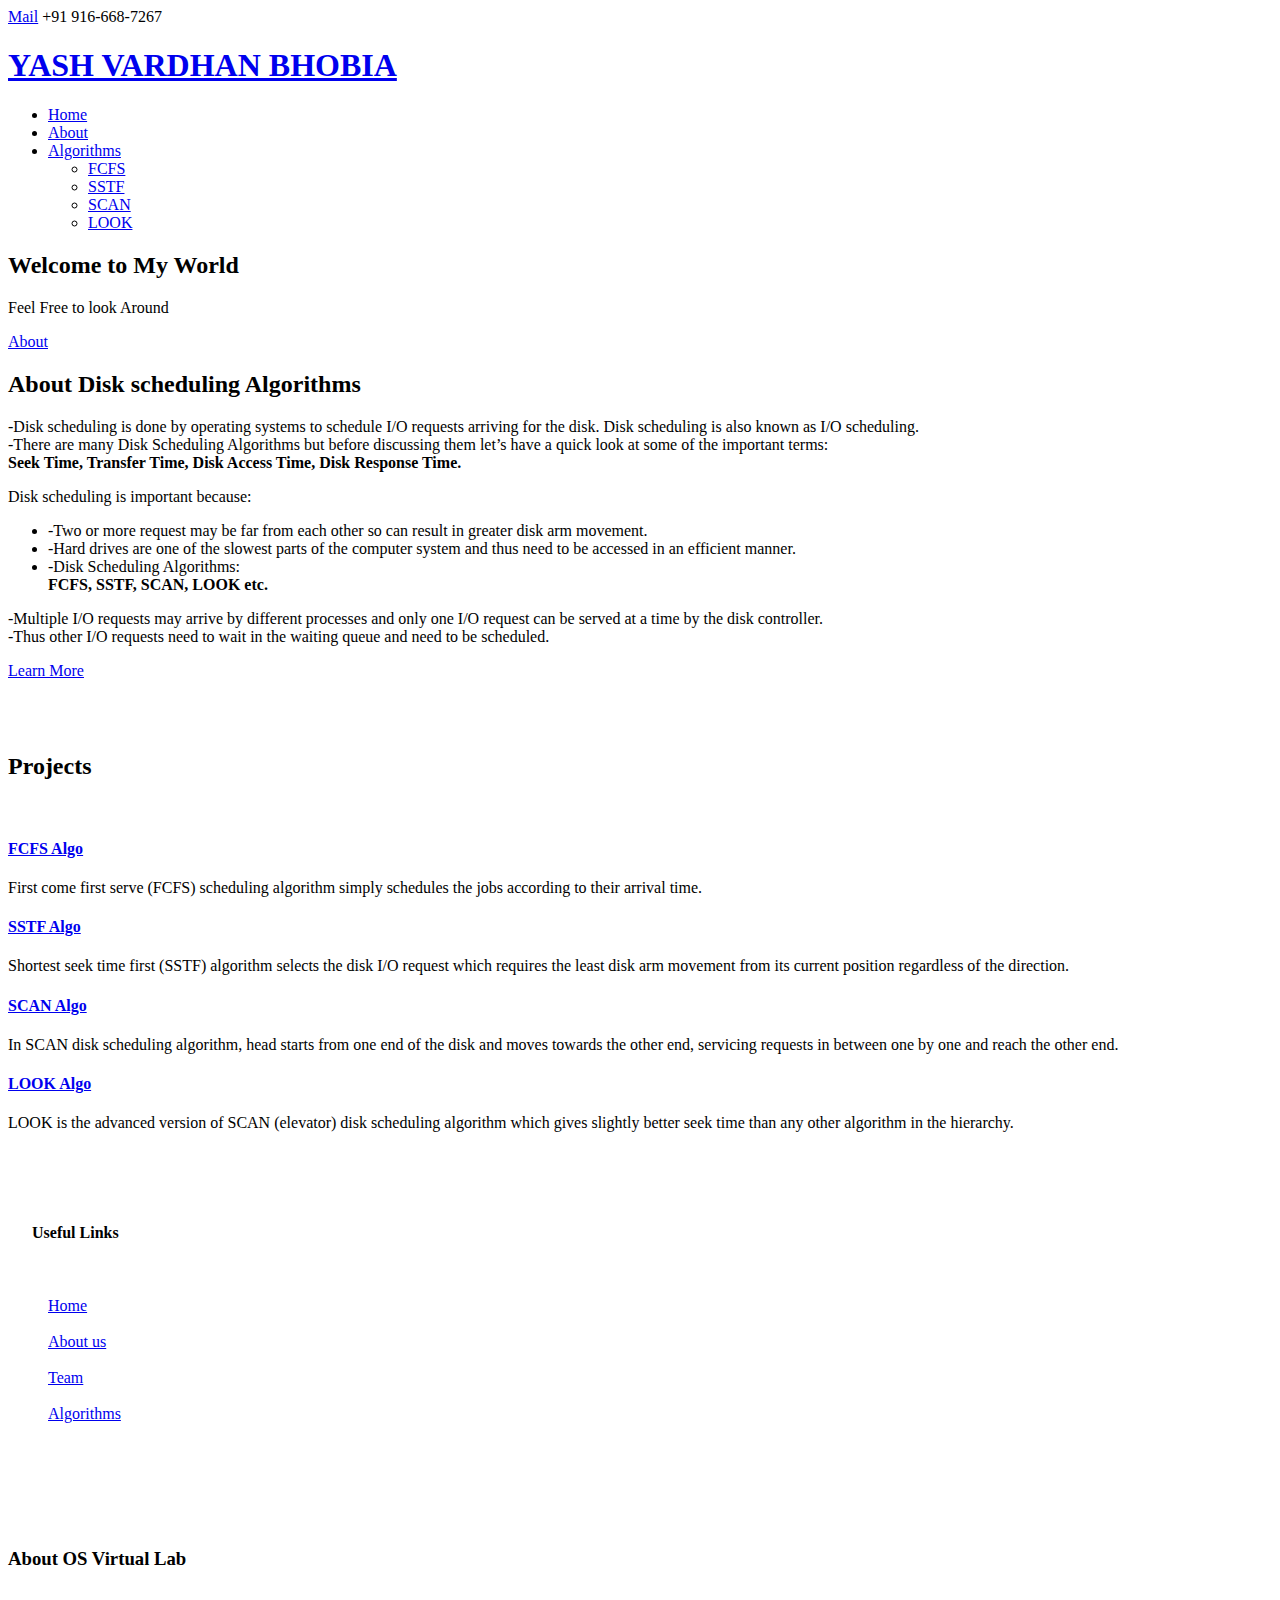
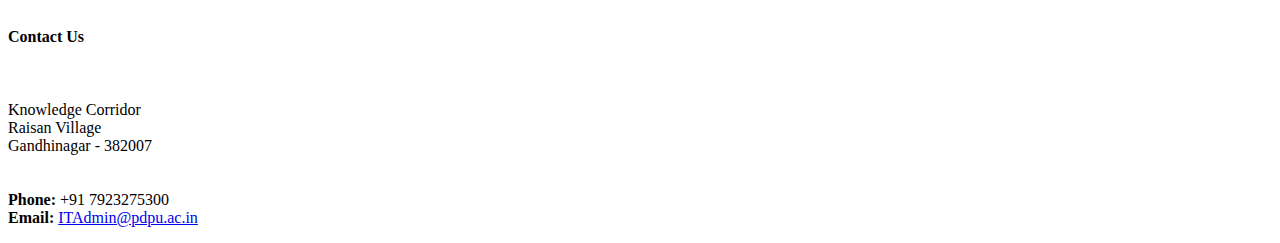
==== index.html @ 798ccea7 "iamge works" ====
<!DOCTYPE html>

<head>
  <meta charset="utf-8">
  <meta content="width=device-width, initial-scale=1.0" name="viewport">

  <title>OS Virtual Laboratory</title>
  <meta content="" name="description">
  <meta content="" name="keywords">
  <!-- Google Fonts -->
  <link href="https://fonts.googleapis.com/css?family=Open+Sans:300,300i,400,400i,600,600i,700,700i|Raleway:300,300i,400,400i,500,500i,600,600i,700,700i|Poppins:300,300i,400,400i,500,500i,600,600i,700,700i" rel="stylesheet">
  <!-- Vendor CSS Files -->
  <link href="assets/vendor/animate.css/animate.min.css" rel="stylesheet">
  <link href="assets/vendor/bootstrap/css/bootstrap.min.css" rel="stylesheet">
  <link href="assets/vendor/bootstrap-icons/bootstrap-icons.css" rel="stylesheet">
  <link href="assets/vendor/boxicons/css/boxicons.min.css" rel="stylesheet">
  <link href="assets/vendor/glightbox/css/glightbox.min.css" rel="stylesheet">
  <link href="assets/vendor/swiper/swiper-bundle.min.css" rel="stylesheet">

  <!-- Template Main CSS File -->
  <link href="css/style1.css" rel="stylesheet">
</head>

<body>
  <!-- ======= Top Bar ======= -->
  <section id="topbar" class="d-flex align-items-center">
    <div class="container d-flex justify-content-center justify-content-md-between">
      <div class="contact-info d-flex align-items-center">
        <i class="bi bi-envelope-fill"></i><a href="yashvardhan@iisc.ac.in">Mail</a>
        <i class="bi bi-phone-fill phone-icon"></i> +91 916-668-7267
      </div>
    </div>
  </section>

  <!-- ======= Header ======= -->
  <header id="header" class="d-flex align-items-center">
    <div class="container d-flex align-items-center">

      <h1 class="logo me-auto"><a href="index.html">YASH VARDHAN BHOBIA</a></h1>

      <nav id="navbar" class="navbar" >
        <ul>
          <li><a class="nav-link scrollto active" href="#hero">Home</a></li>
          <li><a class="nav-link scrollto" href="#about">About</a></li>
          <li class="dropdown"><a href="#Types"><span>Algorithms</span> <i class="bi bi-chevron-down"></i></a>
            <ul>
              <li><a href="template/webpage2.html" >FCFS</a></li>
              <li><a href="template/webpage3.html" >SSTF</a></li>
              <li><a href="template/webpage4.html" >SCAN</a></li>
              <li><a href="template/webpage5.html" >LOOK</a></li>
            </ul>
          </li>
        </ul>
        <i class="bi bi-list mobile-nav-toggle"></i>
      </nav>
      <!-- .navbar -->
    </div>
  </header><!-- End Header -->
  <section id="hero">
    <div id="heroCarousel" data-bs-interval="5000" class="carousel slide carousel-fade" data-bs-ride="carousel">
      <div class="carousel-inner" role="listbox">
        <!-- Slide 1 -->
        <div class="carousel-item active" style="background-image: url(home1.jpg)">
          <div class="carousel-container">
            <div class="container">
              <h2 class="animate__animated animate__fadeInDown">Welcome to <span>My World</span></h2>
              <p class="animate__animated animate__fadeInUp">Feel Free to look Around</p>
              <a href="#about" class="btn-get-started animate__animated animate__fadeInUp scrollto">About</a>
            </div>
          </div>
        </div>
      </div>
    </div>
  </section>

  <!-- About Section  -->

  <!-- ======= About Us Section ======= -->
  <section id="about" class="about">
    <div class="container" data-aos="fade-up">

      <div class="section-title">
        <h2>About Disk scheduling Algorithms</h2>
        <p>-Disk scheduling is done by operating systems to schedule I/O requests arriving for 
          the disk. Disk scheduling is also known as I/O scheduling.<br>
          -There are many Disk Scheduling Algorithms but before discussing 
          them let’s have a quick look at some of the important terms:<br>
          <b>Seek Time, Transfer Time, Disk Access Time, Disk Response Time.</b> 
        </p>
      </div>

      <div class="row content">
        <div class="col-lg-6">
          <p>
            Disk scheduling is important because:
          </p>
          <ul>
            <li><i class="ri-check-double-line"></i>-Two or more request may be far from 
                each other so can result in greater disk arm movement.</li>
            <li><i class="ri-check-double-line"></i>-Hard drives are one of the slowest parts of the computer 
                system and thus need to be accessed in an efficient manner.</li>
            <li><i class="ri-check-double-line"></i>-Disk Scheduling Algorithms:<br><b>FCFS, SSTF, SCAN, LOOK etc.</b> </li>    
          </ul>
        </div>
        <div class="col-lg-6 pt-4 pt-lg-0">
          <p>
            -Multiple I/O requests may arrive by different processes and 
                only one I/O request can be served at a time by the disk controller.<br>
                -Thus other I/O requests need to wait in the waiting queue and need to be scheduled.    
          </p>
          <a href="#types-of-DS-Algo" class="btn-learn-more">Learn More</a>
        </div>
      </div>

    </div>
  </section><!-- End About Us Section -->
  <br><br>
  <main id="main">

    <!-- ======= Icon Boxes Section ======= -->
    <section id="breadcrumbs" class="breadcrumbs">
      <div class="container">
        <br>
        <a name="types-of-DS-Algo"><h2 id="Types">Projects</h2><br>
      </div>
    </section>
    <section id="icon-boxes" class="icon-boxes">
      <div class="container">

        <div class="row">
          <div class="col-md-6 col-lg-3 d-flex align-items-stretch mb-5 mb-lg-0" data-aos="fade-up">
            <div class="icon-box">
              <!-- <div class="icon"><i class="bx bxl-dribbble"></i></div> -->
              <h4 class="title"><a href="/template/webpage2.html" >FCFS Algo</a></h4>
              <p class="description">First come first serve (FCFS) 
                scheduling algorithm simply schedules the jobs according to their arrival time.</p>
            </div>
          </div>

          <div class="col-md-6 col-lg-3 d-flex align-items-stretch mb-5 mb-lg-0" data-aos="fade-up"
            data-aos-delay="100">
            <div class="icon-box">
              <!-- <div class="icon"><i class="bx bx-file"></i></div> -->
              <h4 class="title"><a href="/template/webpage3.html" >SSTF Algo</a></h4>
              <p class="description">Shortest seek time first (SSTF) algorithm selects the disk I/O request which
                requires the least disk arm movement from its current position regardless 
                of the direction.</p>
            </div>
          </div>

          <div class="col-md-6 col-lg-3 d-flex align-items-stretch mb-5 mb-lg-0" data-aos="fade-up"
            data-aos-delay="200">
            <div class="icon-box">
              <!-- <div class="icon"><i class="bx bx-tachometer"></i></div> -->
              <h4 class="title"><a href="/template/webpage4.html" >SCAN Algo</a></h4>
              <p class="description">In SCAN disk scheduling algorithm, head starts 
                from one end of the disk and moves towards the other end, servicing requests 
                in between one by one and reach the other end.</p>
            </div>
          </div>
        </a>

          <div class="col-md-6 col-lg-3 d-flex align-items-stretch mb-5 mb-lg-0" data-aos="fade-up"
            data-aos-delay="300">
            <div class="icon-box">
              <!-- <div class="icon"><i class="bx bx-layer"></i></div> -->
              <h4 class="title"><a href="/template/webpage5.html" >LOOK Algo</a></h4>
              <p class="description">LOOK is the advanced version of SCAN (elevator) disk 
                scheduling algorithm which gives slightly better seek time than any 
                other algorithm in the hierarchy.</p>
            </div>
          </div>

        </div>

      </div>
    </section><!-- End Icon Boxes Section -->

  </main><!-- End #main -->
  <br><br>

  <!-- ======= Breadcrumbs ======= -->
  <!-- <section id="breadcrumbs" class="breadcrumbs">
    <div class="container">

      <br>
      <h2>Our Team</h2>
    </div>
  </section> -->
  <!--End Breadcrumbs -->


  <!-- ======= Footer ======= -->
  <footer id="footer">
    <div class="footer-top">
      <div class="container">
        <div class="row">

          <div class="col-lg-3 col-md-6 footer-links">
            <br><h4>&emsp;&ensp;Useful Links</h4><br>
            <ol>
              <i class="bx"></i> <a href="#hero">Home</a><br><br>
              <i class="bx"></i> <a href="#about">About us</a><br><br>
              <i class="bx"></i> <a href="#team">Team</a><br><br>
              <i class="bx"></i> <a href="#Types">Algorithms</a><br><br>
              <!--<li><i class="bx bx-chevron-right"></i> <a href="#">Privacy policy</a></li> -->
            </ol>
          </div>
          
          <div class="col-lg-6 col-md-6 footer-info">
            <br><br><br><br><h3>About OS Virtual Lab</h3>
          </div>
          
          <div class="col-lg-3 col-md-6 footer-contact">
            <br><h4>Contact Us</h4><br>
            <p>
              Knowledge Corridor<br>
              Raisan Village<br>
              Gandhinagar - 382007<br><br>
              <br><strong>Phone:</strong> +91 7923275300<br>
              <strong>Email:</strong> <a href="https://mail.google.com/mail/u/0/?tab=rm&ogbl#inbox?compose=new" target="_blank">ITAdmin@pdpu.ac.in</a><br>
            </p>

          </div>
          <!-- <p>This part of Oper</p> -->
            <div class="social-links mt-3">
              <a href="https://twitter.com/sotpdpu?t=gF7fEcV4X_oLUK5AaEEQVQ&s=09" target="_blank" class="twitter"><i class="bx bxl-twitter"></i></a>
              <a href="https://www.facebook.com/SOT-pdpu-205008306201226/" target="_blank" class="facebook"><i class="bx bxl-facebook"></i></a>
              <a href="https://www.instagram.com/pdeuofficial/?utm_medium=copy_link" target="_blank" class="instagram"><i class="bx bxl-instagram"></i></a>
              <a href="https://www.linkedin.com/school/education-pdpu" target="_blank" class="linkedin"><i class="bx bxl-linkedin"></i></a>
            </div>
          </div>

        </div>
      </div>
    </div>
  </footer><!-- End Footer -->
  <a href="#" class="back-to-top d-flex align-items-center justify-content-center">
    <i class="bi bi-arrow-up-short"></i></a>
  <!--  Vendor JS Files -->
  <script src="assets/vendor/purecounter/purecounter.js"></script>
  <script src="assets/vendor/bootstrap/js/bootstrap.bundle.min.js"></script>
  <script src="assets/vendor/glightbox/js/glightbox.min.js"></script>
  <script src="assets/vendor/isotope-layout/isotope.pkgd.min.js"></script>
  <script src="assets/vendor/swiper/swiper-bundle.min.js"></script>
  <script src="assets/vendor/waypoints/noframework.waypoints.js"></script>
  <script src="assets/vendor/php-email-form/validate.js"></script>

  <!-- Template Main JS File -->
  <script src="assets/js/main.js"></script>
</body>

</html>
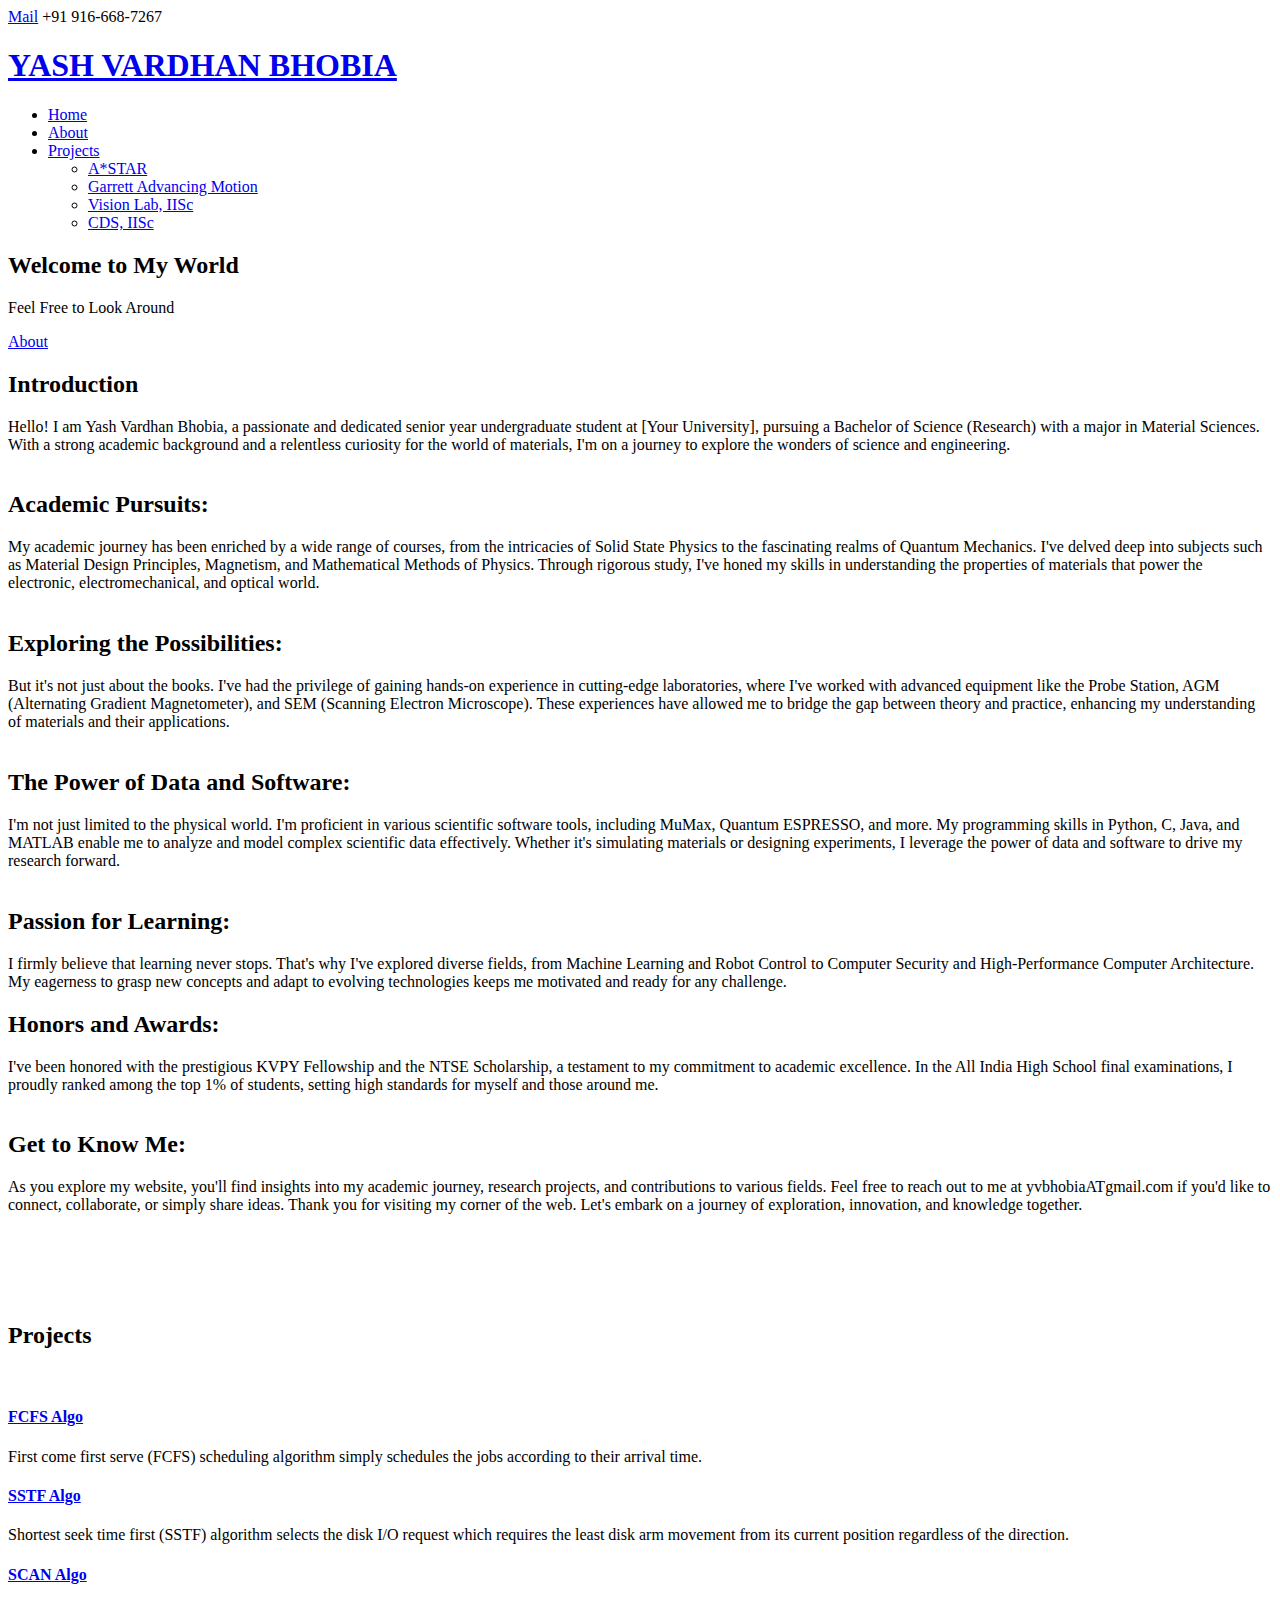
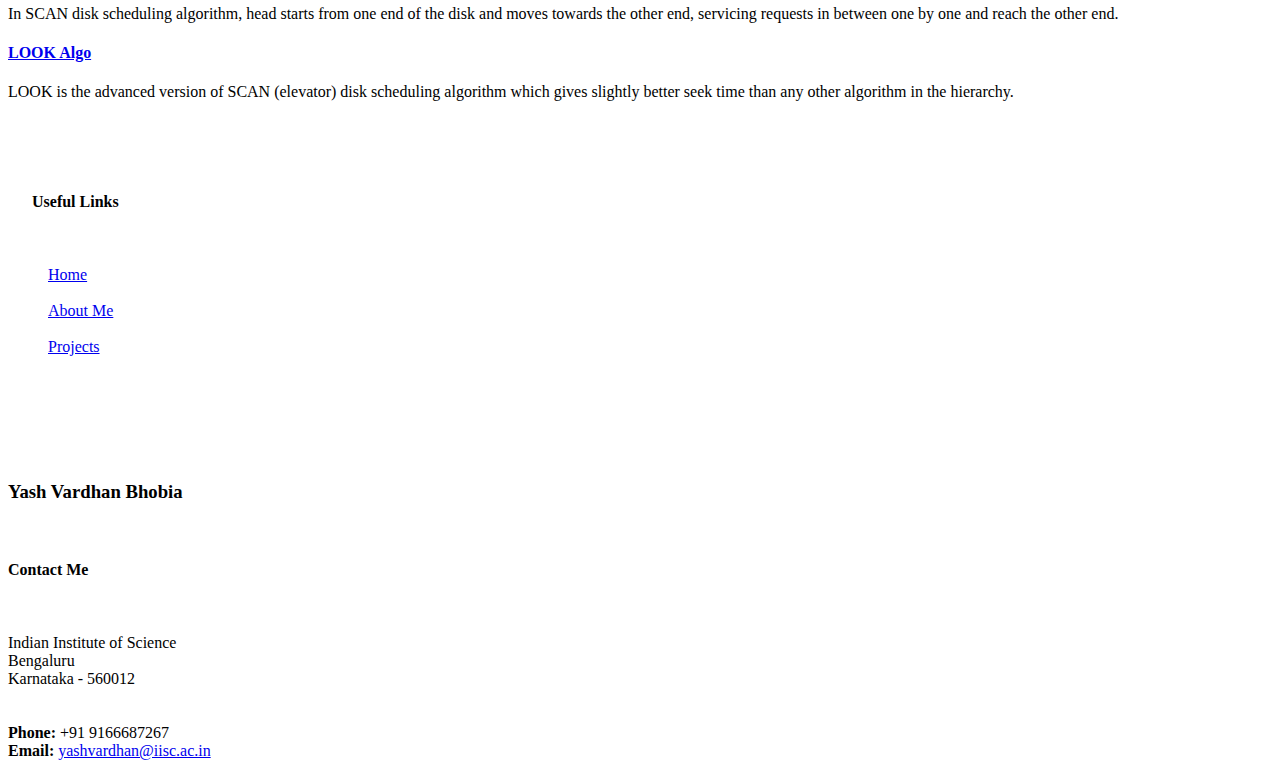
==== commit c545b8be: "changes in About me part" ====
--- a/index.html
+++ b/index.html
@@ -4,7 +4,7 @@
   <meta charset="utf-8">
   <meta content="width=device-width, initial-scale=1.0" name="viewport">
 
-  <title>OS Virtual Laboratory</title>
+  <title>Yash Vardhan Bhobia</title>
   <meta content="" name="description">
   <meta content="" name="keywords">
   <!-- Google Fonts -->
@@ -42,12 +42,12 @@
         <ul>
           <li><a class="nav-link scrollto active" href="#hero">Home</a></li>
           <li><a class="nav-link scrollto" href="#about">About</a></li>
-          <li class="dropdown"><a href="#Types"><span>Algorithms</span> <i class="bi bi-chevron-down"></i></a>
+          <li class="dropdown"><a href="#Types"><span>Projects</span> <i class="bi bi-chevron-down"></i></a>
             <ul>
-              <li><a href="template/webpage2.html" >FCFS</a></li>
-              <li><a href="template/webpage3.html" >SSTF</a></li>
-              <li><a href="template/webpage4.html" >SCAN</a></li>
-              <li><a href="template/webpage5.html" >LOOK</a></li>
+              <li><a href="template/webpage2.html" >A*STAR</a></li>
+              <li><a href="template/webpage3.html" >Garrett Advancing Motion</a></li>
+              <li><a href="template/webpage4.html" >Vision Lab, IISc</a></li>
+              <li><a href="template/webpage5.html" >CDS, IISc</a></li>
             </ul>
           </li>
         </ul>
@@ -60,11 +60,11 @@
     <div id="heroCarousel" data-bs-interval="5000" class="carousel slide carousel-fade" data-bs-ride="carousel">
       <div class="carousel-inner" role="listbox">
         <!-- Slide 1 -->
-        <div class="carousel-item active" style="background-image: url(home1.jpg)">
+        <div class="carousel-item active" style="background-image: url(/home1.jpg)">
           <div class="carousel-container">
             <div class="container">
               <h2 class="animate__animated animate__fadeInDown">Welcome to <span>My World</span></h2>
-              <p class="animate__animated animate__fadeInUp">Feel Free to look Around</p>
+              <p class="animate__animated animate__fadeInUp">Feel Free to Look Around</p>
               <a href="#about" class="btn-get-started animate__animated animate__fadeInUp scrollto">About</a>
             </div>
           </div>
@@ -80,37 +80,35 @@
     <div class="container" data-aos="fade-up">
 
       <div class="section-title">
-        <h2>About Disk scheduling Algorithms</h2>
-        <p>-Disk scheduling is done by operating systems to schedule I/O requests arriving for 
-          the disk. Disk scheduling is also known as I/O scheduling.<br>
-          -There are many Disk Scheduling Algorithms but before discussing 
-          them let’s have a quick look at some of the important terms:<br>
-          <b>Seek Time, Transfer Time, Disk Access Time, Disk Response Time.</b> 
+        <h2>Introduction</h2>
+
+	<p>Hello! I am Yash Vardhan Bhobia, a passionate and dedicated senior year undergraduate student at [Your University], pursuing a Bachelor of Science (Research) with a major in Material Sciences. With a strong academic background and a relentless curiosity for the world of materials, I'm on a journey to explore the wonders of science and engineering.<br>
+
+	<br>
+	<h2>Academic Pursuits:</h2>
+	<p>My academic journey has been enriched by a wide range of courses, from the intricacies of Solid State Physics to the fascinating realms of Quantum Mechanics. I've delved deep into subjects such as Material Design Principles, Magnetism, and Mathematical Methods of Physics. Through rigorous study, I've honed my skills in understanding the properties of materials that power the electronic, electromechanical, and optical world.<br>
+
+	<br>
+	<h2>Exploring the Possibilities:</h2>
+	But it's not just about the books. I've had the privilege of gaining hands-on experience in cutting-edge laboratories, where I've worked with advanced equipment like the Probe Station, AGM (Alternating Gradient Magnetometer), and SEM (Scanning Electron Microscope). These experiences have allowed me to bridge the gap between theory and practice, enhancing my understanding of materials and their applications.<br>
+	<br>
+	<h2>The Power of Data and Software:</h2>
+	I'm not just limited to the physical world. I'm proficient in various scientific software tools, including MuMax, Quantum ESPRESSO, and more. My programming skills in Python, C, Java, and MATLAB enable me to analyze and model complex scientific data effectively. Whether it's simulating materials or designing experiments, I leverage the power of data and software to drive my research forward.<br>
+	<br>
+	<h2>Passion for Learning:</h2>
+	<p>I firmly believe that learning never stops. That's why I've explored diverse fields, from Machine Learning and Robot Control to Computer Security and High-Performance Computer Architecture. My eagerness to grasp new concepts and adapt to evolving technologies keeps me motivated and ready for any challenge.
+	<h2>Honors and Awards:</h2>
+	<p>I've been honored with the prestigious KVPY Fellowship and the NTSE Scholarship, a testament to my commitment to academic excellence. In the All India High School final examinations, I proudly ranked among the top 1% of students, setting high standards for myself and those around me.<br>
+	<br>
+	<h2>Get to Know Me:</h2>
+	<p>As you explore my website, you'll find insights into my academic journey, research projects, and contributions to various fields. Feel free to reach out to me at yvbhobiaATgmail.com if you'd like to connect, collaborate, or simply share ideas.
+
+	Thank you for visiting my corner of the web. Let's embark on a journey of exploration, innovation, and knowledge together.<br>
+	<br>
+          <b></b>
         </p>
       </div>
 
-      <div class="row content">
-        <div class="col-lg-6">
-          <p>
-            Disk scheduling is important because:
-          </p>
-          <ul>
-            <li><i class="ri-check-double-line"></i>-Two or more request may be far from 
-                each other so can result in greater disk arm movement.</li>
-            <li><i class="ri-check-double-line"></i>-Hard drives are one of the slowest parts of the computer 
-                system and thus need to be accessed in an efficient manner.</li>
-            <li><i class="ri-check-double-line"></i>-Disk Scheduling Algorithms:<br><b>FCFS, SSTF, SCAN, LOOK etc.</b> </li>    
-          </ul>
-        </div>
-        <div class="col-lg-6 pt-4 pt-lg-0">
-          <p>
-            -Multiple I/O requests may arrive by different processes and 
-                only one I/O request can be served at a time by the disk controller.<br>
-                -Thus other I/O requests need to wait in the waiting queue and need to be scheduled.    
-          </p>
-          <a href="#types-of-DS-Algo" class="btn-learn-more">Learn More</a>
-        </div>
-      </div>
 
     </div>
   </section><!-- End About Us Section -->
@@ -131,8 +129,8 @@
           <div class="col-md-6 col-lg-3 d-flex align-items-stretch mb-5 mb-lg-0" data-aos="fade-up">
             <div class="icon-box">
               <!-- <div class="icon"><i class="bx bxl-dribbble"></i></div> -->
-              <h4 class="title"><a href="/template/webpage2.html" >FCFS Algo</a></h4>
-              <p class="description">First come first serve (FCFS) 
+	      <h4 class="title"><a href="/template/webpage2.html">FCFS Algo</a></h4> <!TODO: Add correct link for project page>
+              <p class="description">First come first serve (FCFS)
                 scheduling algorithm simply schedules the jobs according to their arrival time.</p>
             </div>
           </div>
@@ -141,9 +139,9 @@
             data-aos-delay="100">
             <div class="icon-box">
               <!-- <div class="icon"><i class="bx bx-file"></i></div> -->
-              <h4 class="title"><a href="/template/webpage3.html" >SSTF Algo</a></h4>
+	      <h4 class="title"><a href="/template/webpage3.html" >SSTF Algo</a></h4> <!TODO: Add Correct link for project page>
               <p class="description">Shortest seek time first (SSTF) algorithm selects the disk I/O request which
-                requires the least disk arm movement from its current position regardless 
+                requires the least disk arm movement from its current position regardless
                 of the direction.</p>
             </div>
           </div>
@@ -153,8 +151,8 @@
             <div class="icon-box">
               <!-- <div class="icon"><i class="bx bx-tachometer"></i></div> -->
               <h4 class="title"><a href="/template/webpage4.html" >SCAN Algo</a></h4>
-              <p class="description">In SCAN disk scheduling algorithm, head starts 
-                from one end of the disk and moves towards the other end, servicing requests 
+              <p class="description">In SCAN disk scheduling algorithm, head starts
+                from one end of the disk and moves towards the other end, servicing requests
                 in between one by one and reach the other end.</p>
             </div>
           </div>
@@ -165,8 +163,8 @@
             <div class="icon-box">
               <!-- <div class="icon"><i class="bx bx-layer"></i></div> -->
               <h4 class="title"><a href="/template/webpage5.html" >LOOK Algo</a></h4>
-              <p class="description">LOOK is the advanced version of SCAN (elevator) disk 
-                scheduling algorithm which gives slightly better seek time than any 
+              <p class="description">LOOK is the advanced version of SCAN (elevator) disk
+                scheduling algorithm which gives slightly better seek time than any
                 other algorithm in the hierarchy.</p>
             </div>
           </div>
@@ -200,34 +198,38 @@
             <br><h4>&emsp;&ensp;Useful Links</h4><br>
             <ol>
               <i class="bx"></i> <a href="#hero">Home</a><br><br>
-              <i class="bx"></i> <a href="#about">About us</a><br><br>
+              <i class="bx"></i> <a href="#about">About Me</a><br><br>
+	      <!--
               <i class="bx"></i> <a href="#team">Team</a><br><br>
-              <i class="bx"></i> <a href="#Types">Algorithms</a><br><br>
+	      -->
+              <i class="bx"></i> <a href="#Types">Projects</a><br><br>
               <!--<li><i class="bx bx-chevron-right"></i> <a href="#">Privacy policy</a></li> -->
             </ol>
           </div>
-          
+
           <div class="col-lg-6 col-md-6 footer-info">
-            <br><br><br><br><h3>About OS Virtual Lab</h3>
-          </div>
-          
+            <br><br><br><br><h3>Yash Vardhan Bhobia</h3>
+          </div>
+
           <div class="col-lg-3 col-md-6 footer-contact">
-            <br><h4>Contact Us</h4><br>
+            <br><h4>Contact Me</h4><br>
             <p>
-              Knowledge Corridor<br>
-              Raisan Village<br>
-              Gandhinagar - 382007<br><br>
-              <br><strong>Phone:</strong> +91 7923275300<br>
-              <strong>Email:</strong> <a href="https://mail.google.com/mail/u/0/?tab=rm&ogbl#inbox?compose=new" target="_blank">ITAdmin@pdpu.ac.in</a><br>
+              Indian Institute of Science<br>
+              Bengaluru<br>
+              Karnataka - 560012<br><br>
+              <br><strong>Phone:</strong> +91 9166687267<br>
+              <strong>Email:</strong> <a href="mailto: yashvardhan@iisc.ac.in?subject = Feedback&body = Message">yashvardhan@iisc.ac.in</a><br>
             </p>
 
           </div>
           <!-- <p>This part of Oper</p> -->
             <div class="social-links mt-3">
               <a href="https://twitter.com/sotpdpu?t=gF7fEcV4X_oLUK5AaEEQVQ&s=09" target="_blank" class="twitter"><i class="bx bxl-twitter"></i></a>
+	      <!--
               <a href="https://www.facebook.com/SOT-pdpu-205008306201226/" target="_blank" class="facebook"><i class="bx bxl-facebook"></i></a>
               <a href="https://www.instagram.com/pdeuofficial/?utm_medium=copy_link" target="_blank" class="instagram"><i class="bx bxl-instagram"></i></a>
-              <a href="https://www.linkedin.com/school/education-pdpu" target="_blank" class="linkedin"><i class="bx bxl-linkedin"></i></a>
+	      -->
+              <a href="https://www.linkedin.com/in/yash-vardhan-bhobia-1247321a3?lipi=urn%3Ali%3Apage%3Ad_flagship3_profile_view_base_contact_details%3BnZTIl9eoT9GoHrOZA%2BieQw%3D%3D" target="_blank" class="linkedin"><i class="bx bxl-linkedin"></i></a>
             </div>
           </div>
 
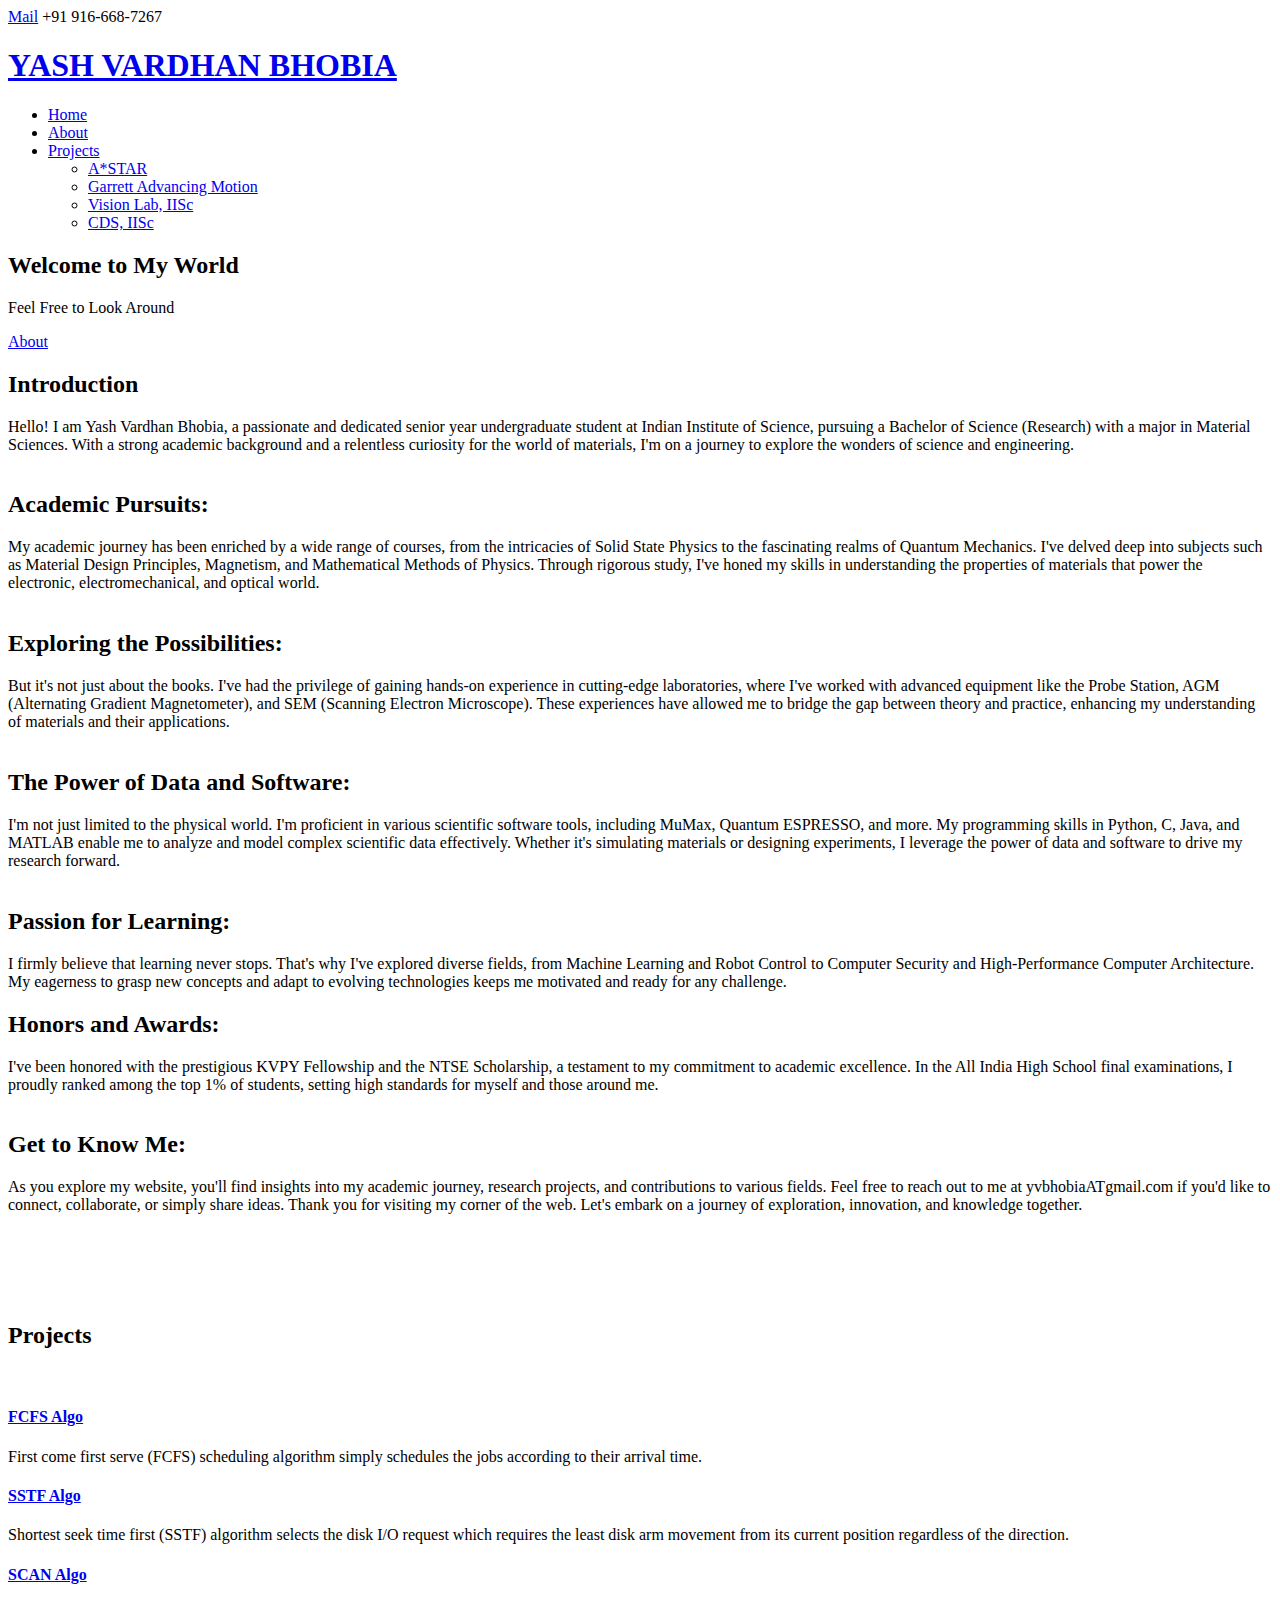
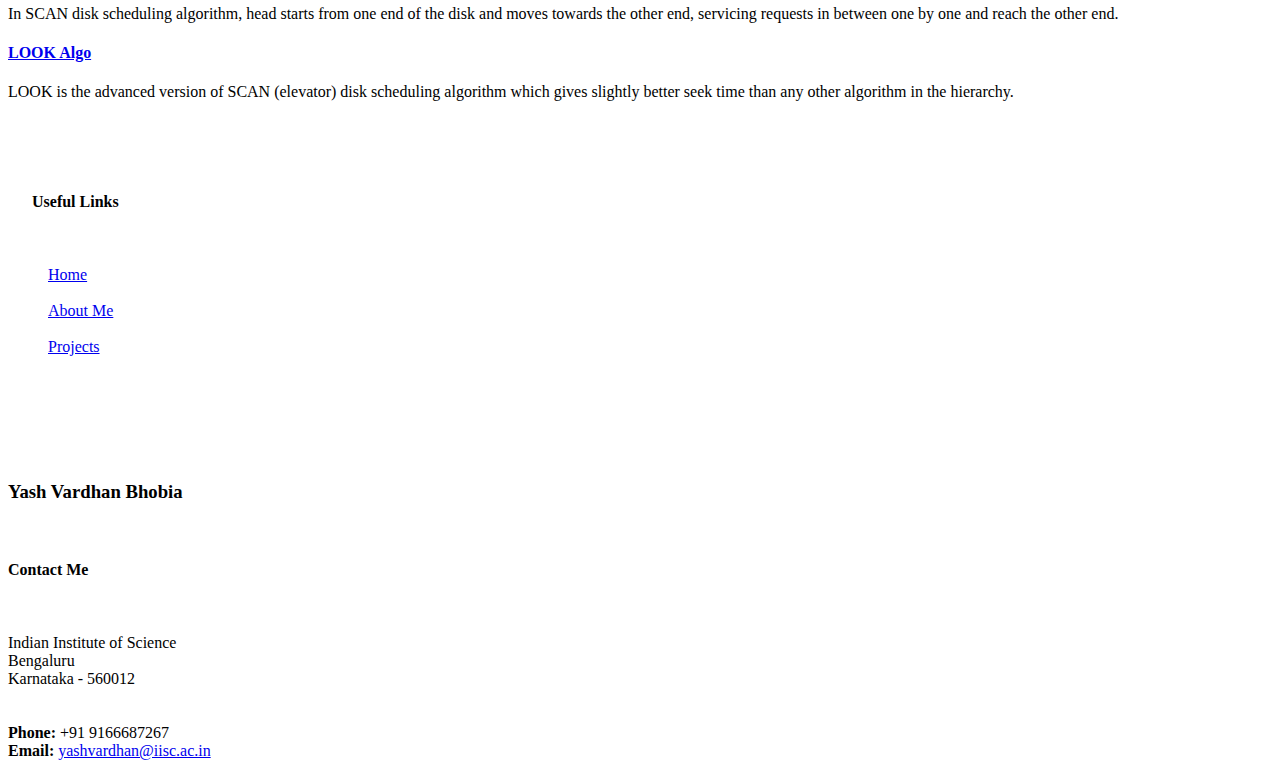
==== commit f48e2322: "another commit on about me" ====
--- a/index.html
+++ b/index.html
@@ -82,7 +82,7 @@
       <div class="section-title">
         <h2>Introduction</h2>
 
-	<p>Hello! I am Yash Vardhan Bhobia, a passionate and dedicated senior year undergraduate student at [Your University], pursuing a Bachelor of Science (Research) with a major in Material Sciences. With a strong academic background and a relentless curiosity for the world of materials, I'm on a journey to explore the wonders of science and engineering.<br>
+	<p>Hello! I am Yash Vardhan Bhobia, a passionate and dedicated senior year undergraduate student at Indian Institute of Science, pursuing a Bachelor of Science (Research) with a major in Material Sciences. With a strong academic background and a relentless curiosity for the world of materials, I'm on a journey to explore the wonders of science and engineering.<br>
 
 	<br>
 	<h2>Academic Pursuits:</h2>
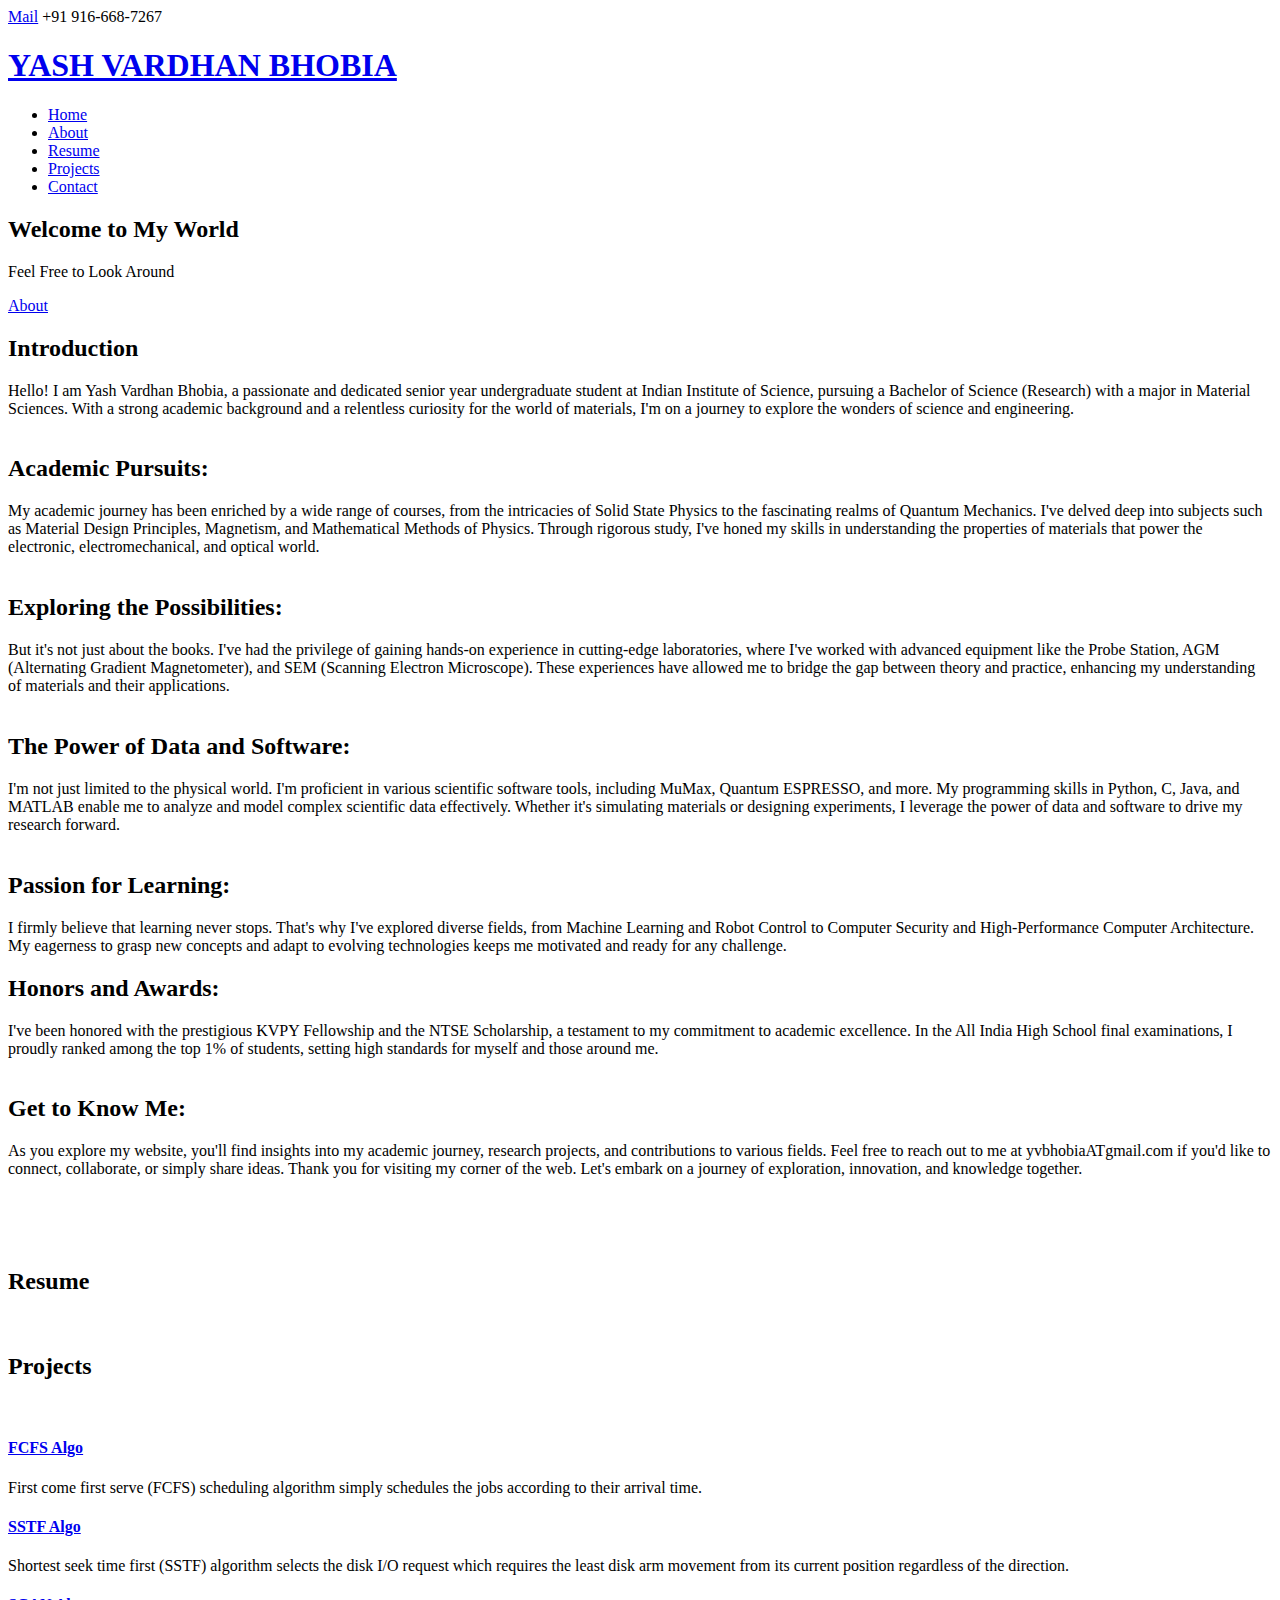
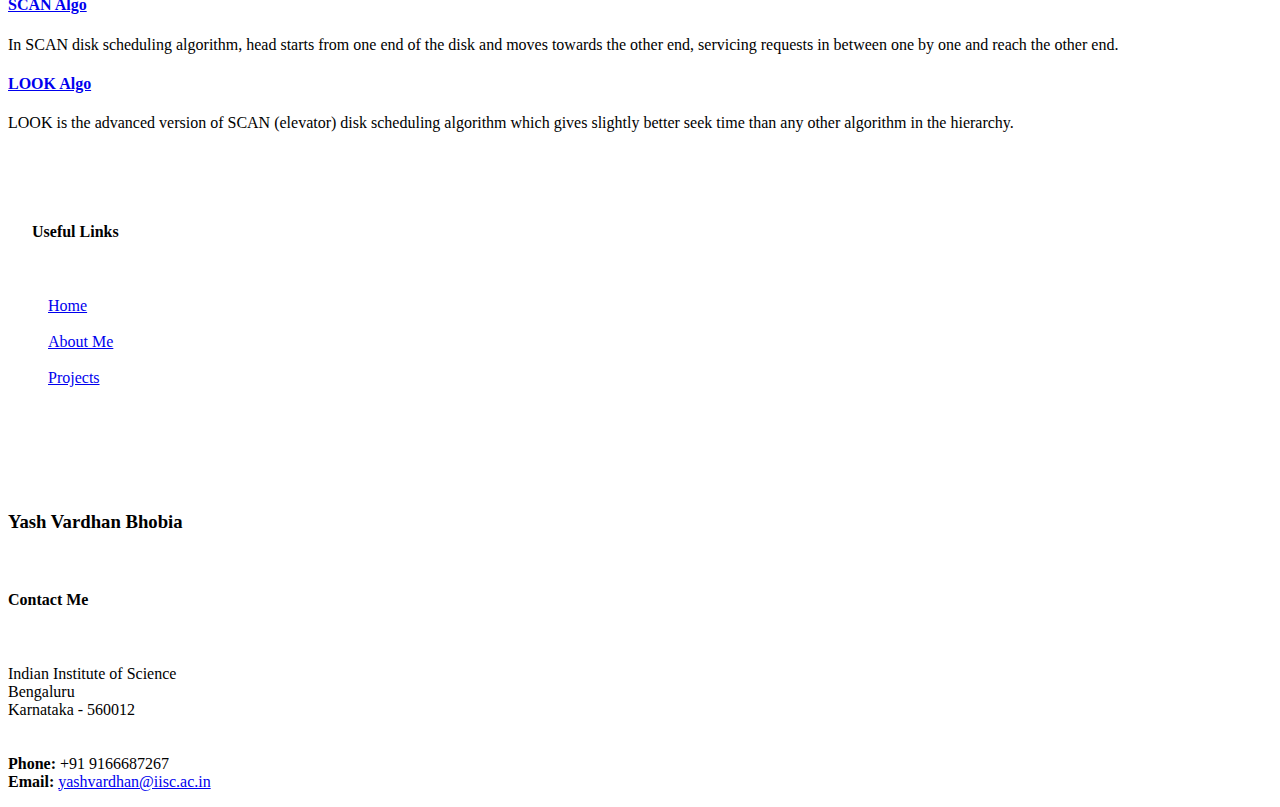
==== commit 14143cef: "just saving, no changes" ====
--- a/index.html
+++ b/index.html
@@ -42,6 +42,10 @@
         <ul>
           <li><a class="nav-link scrollto active" href="#hero">Home</a></li>
           <li><a class="nav-link scrollto" href="#about">About</a></li>
+	  <li><a class="nav-link scrollto" href="#resume">Resume</a></li>
+	  <li><a class="nav-link scrollto" href="#portfolio">Projects</a></li>
+	  <li><a class="nav-link scrollto" href="#contact">Contact</a></li>
+	  <!---
           <li class="dropdown"><a href="#Types"><span>Projects</span> <i class="bi bi-chevron-down"></i></a>
             <ul>
               <li><a href="template/webpage2.html" >A*STAR</a></li>
@@ -50,6 +54,7 @@
               <li><a href="template/webpage5.html" >CDS, IISc</a></li>
             </ul>
           </li>
+	  --->
         </ul>
         <i class="bi bi-list mobile-nav-toggle"></i>
       </nav>
@@ -60,7 +65,7 @@
     <div id="heroCarousel" data-bs-interval="5000" class="carousel slide carousel-fade" data-bs-ride="carousel">
       <div class="carousel-inner" role="listbox">
         <!-- Slide 1 -->
-        <div class="carousel-item active" style="background-image: url(/home1.jpg)">
+        <div class="carousel-item active" style="background-image: url(home1.jpg)">
           <div class="carousel-container">
             <div class="container">
               <h2 class="animate__animated animate__fadeInDown">Welcome to <span>My World</span></h2>
@@ -113,6 +118,17 @@
     </div>
   </section><!-- End About Us Section -->
   <br><br>
+  <!-- ======= Resume Section ======= -->
+  <section id="resume" class="resume">
+	  <div>
+		  <a name="resume"><h2>Resume</h2></a>
+
+	  </div>
+  </section>
+
+
+
+
   <main id="main">
 
     <!-- ======= Icon Boxes Section ======= -->
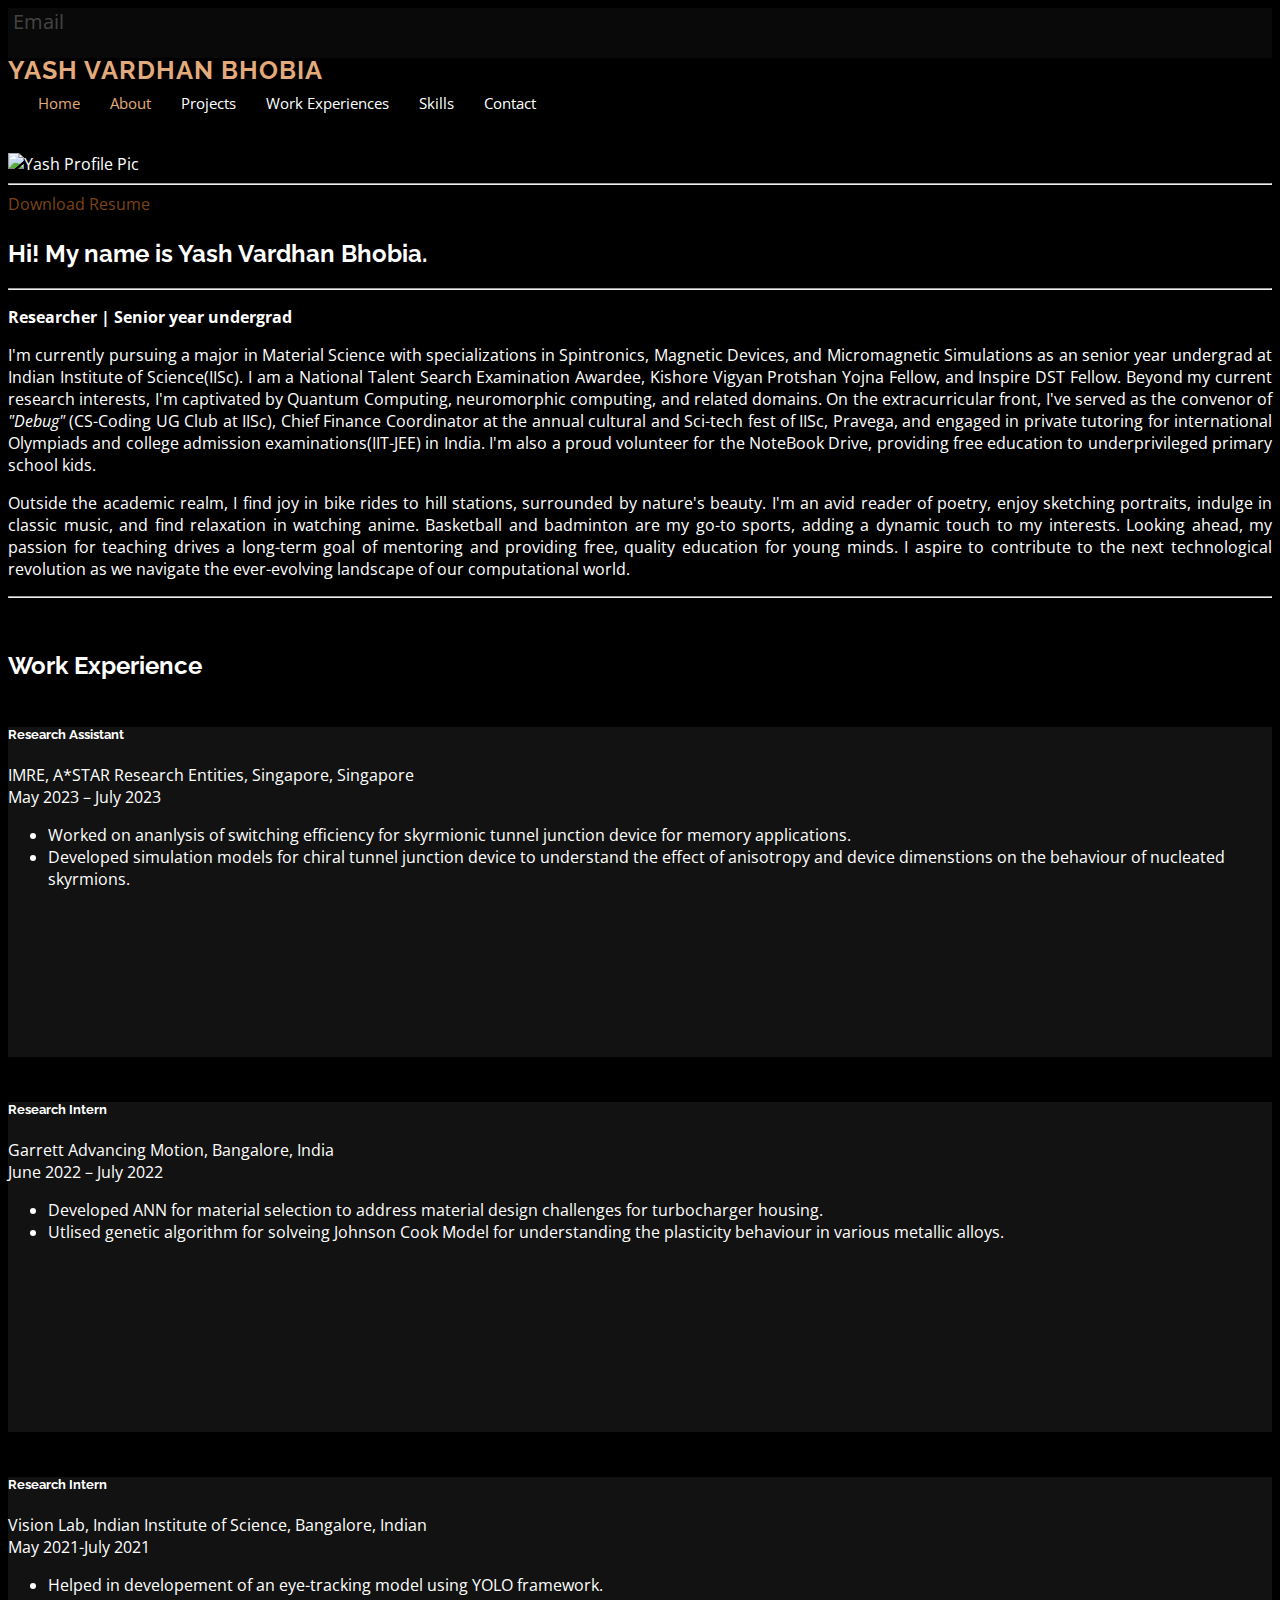
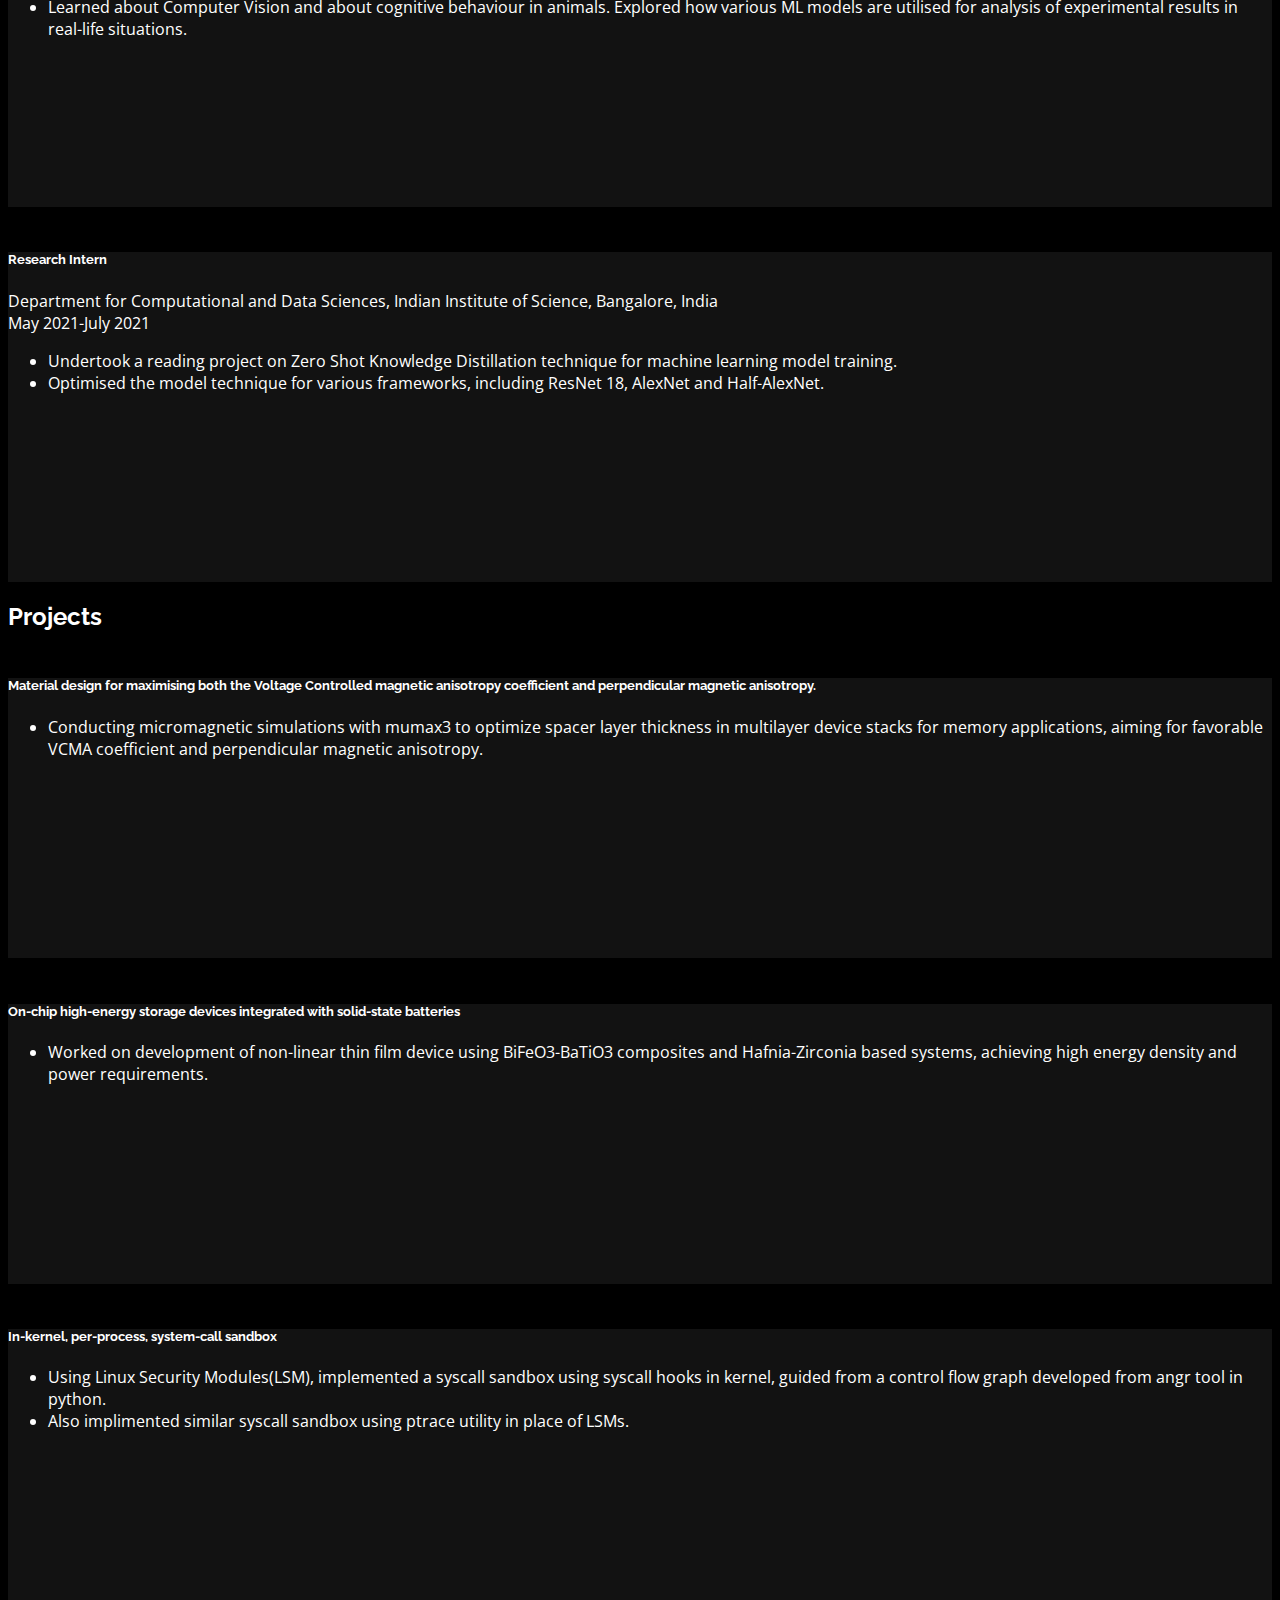
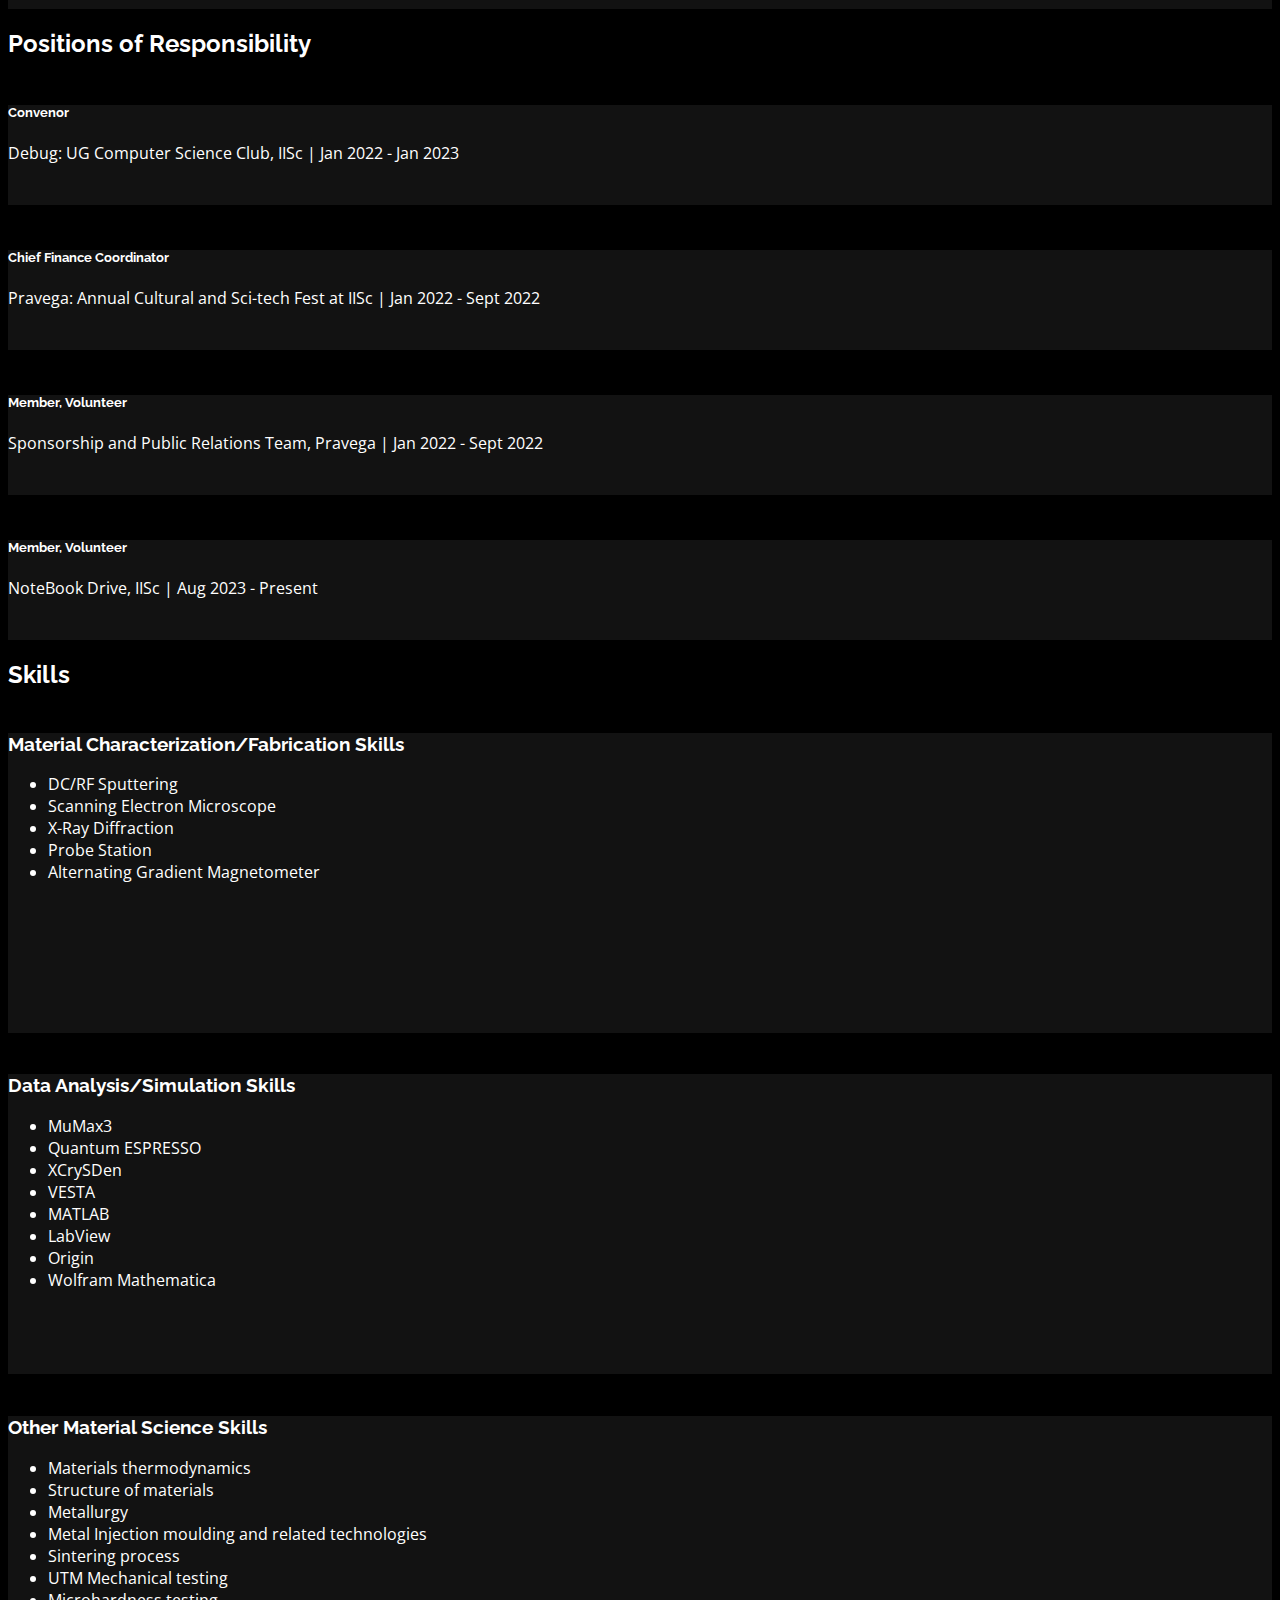
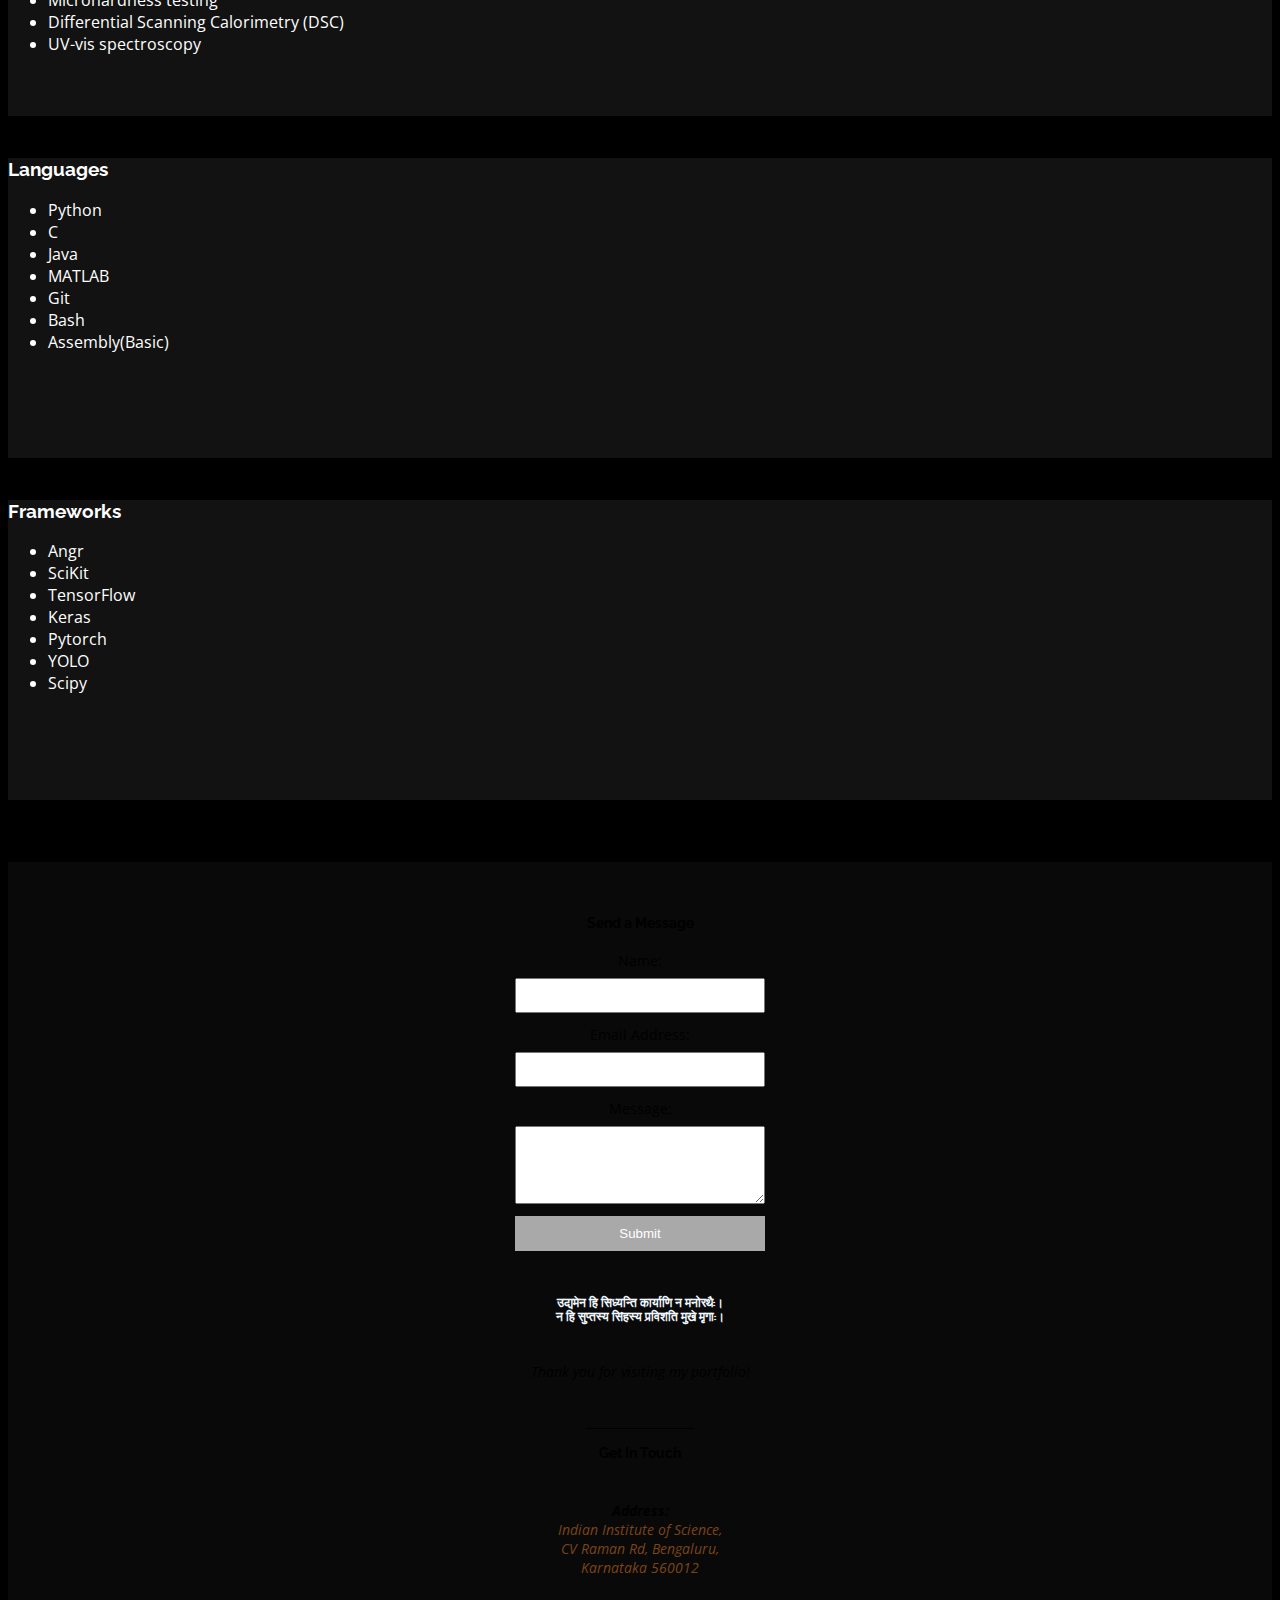
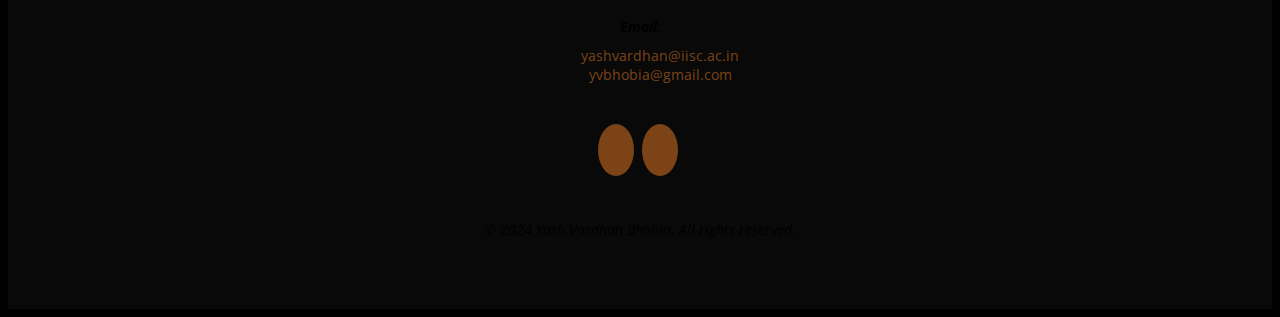
==== commit 427e7969: "New_website_part2_with_contact_form_not_working" ====
--- a/index.html
+++ b/index.html
@@ -1,258 +1,706 @@
 <!DOCTYPE html>
+<html lang="en">
 
 <head>
   <meta charset="utf-8">
   <meta content="width=device-width, initial-scale=1.0" name="viewport">
 
-  <title>Yash Vardhan Bhobia</title>
+  <title>Yash Vardhan Bhobia - Portfolio</title>
   <meta content="" name="description">
   <meta content="" name="keywords">
   <!-- Google Fonts -->
-  <link href="https://fonts.googleapis.com/css?family=Open+Sans:300,300i,400,400i,600,600i,700,700i|Raleway:300,300i,400,400i,500,500i,600,600i,700,700i|Poppins:300,300i,400,400i,500,500i,600,600i,700,700i" rel="stylesheet">
+  <link
+    href="https://fonts.googleapis.com/css?family=Open+Sans:300,300i,400,400i,600,600i,700,700i|Raleway:300,300i,400,400i,500,500i,600,600i,700,700i|Poppins:300,300i,400,400i,500,500i,600,600i,700,700i"
+    rel="stylesheet">
   <!-- Vendor CSS Files -->
-  <link href="assets/vendor/animate.css/animate.min.css" rel="stylesheet">
-  <link href="assets/vendor/bootstrap/css/bootstrap.min.css" rel="stylesheet">
+  <link href="css/animate.min.css" rel="stylesheet">
+  <link href="css/bootstrap.min.css" rel="stylesheet">
   <link href="assets/vendor/bootstrap-icons/bootstrap-icons.css" rel="stylesheet">
   <link href="assets/vendor/boxicons/css/boxicons.min.css" rel="stylesheet">
   <link href="assets/vendor/glightbox/css/glightbox.min.css" rel="stylesheet">
   <link href="assets/vendor/swiper/swiper-bundle.min.css" rel="stylesheet">
+  <link href="https://cdn.jsdelivr.net/npm/bootstrap@5.3.2/dist/css/bootstrap.min.css" rel="stylesheet"
+    integrity="sha384-T3c6CoIi6uLrA9TneNEoa7RxnatzjcDSCmG1MXxSR1GAsXEV/Dwwykc2MPK8M2HN" crossorigin="anonymous">
 
   <!-- Template Main CSS File -->
   <link href="css/style1.css" rel="stylesheet">
 </head>
 
 <body>
+
   <!-- ======= Top Bar ======= -->
   <section id="topbar" class="d-flex align-items-center">
     <div class="container d-flex justify-content-center justify-content-md-between">
       <div class="contact-info d-flex align-items-center">
-        <i class="bi bi-envelope-fill"></i><a href="yashvardhan@iisc.ac.in">Mail</a>
-        <i class="bi bi-phone-fill phone-icon"></i> +91 916-668-7267
-      </div>
+        <i class="bi bi-envelope-fill"></i><a href="mailto:yashvardhan@iisc.ac.in">Email</a>
+
+      </div>
+
+      <div class="social-links">
+        <!-- <a href="https://twitter.com/yourtwitter" target="_blank" class="twitter"><i class="bx bxl-twitter"></i></a> -->
+        <a href="https://www.linkedin.com/in/yash-vardhan-b-1247321a3" target="_blank" class="linkedin"><i
+            class="bx bxl-linkedin"></i></a>
+        <a href="https://github.com/Saintcyberwarrior" target="_blank" class="github"><i class="bx bxl-github"></i></a>
+        <!-- Add more social media links as needed -->
+      </div>
+      <!-- <p>&copy; 2024 Your Name. All rights reserved.</p> -->
+    </div>
     </div>
   </section>
+
 
   <!-- ======= Header ======= -->
   <header id="header" class="d-flex align-items-center">
     <div class="container d-flex align-items-center">
 
-      <h1 class="logo me-auto"><a href="index.html">YASH VARDHAN BHOBIA</a></h1>
-
-      <nav id="navbar" class="navbar" >
+      <h3 class="logo me-auto"><a href="index.html">Yash Vardhan Bhobia</a></h3>
+
+      <nav id="navbar" class="navbar">
         <ul>
-          <li><a class="nav-link scrollto active" href="#hero">Home</a></li>
+          <li><a class="nav-link scrollto active" href="#home">Home</a></li>
           <li><a class="nav-link scrollto" href="#about">About</a></li>
-	  <li><a class="nav-link scrollto" href="#resume">Resume</a></li>
-	  <li><a class="nav-link scrollto" href="#portfolio">Projects</a></li>
-	  <li><a class="nav-link scrollto" href="#contact">Contact</a></li>
-	  <!---
-          <li class="dropdown"><a href="#Types"><span>Projects</span> <i class="bi bi-chevron-down"></i></a>
-            <ul>
-              <li><a href="template/webpage2.html" >A*STAR</a></li>
-              <li><a href="template/webpage3.html" >Garrett Advancing Motion</a></li>
-              <li><a href="template/webpage4.html" >Vision Lab, IISc</a></li>
-              <li><a href="template/webpage5.html" >CDS, IISc</a></li>
-            </ul>
-          </li>
-	  --->
+          <li><a class="nav-link scrollto" href="#projects">Projects</a></li>
+          <li><a class="nav-link scrollto" href="#work-experience">Work Experiences</a></li>
+          <li><a class="nav-link scrollto" href="#skills">Skills</a></li>
+          <li><a class="nav-link scrollto" href="#footer">Contact</a></li>
         </ul>
         <i class="bi bi-list mobile-nav-toggle"></i>
       </nav>
       <!-- .navbar -->
     </div>
-  </header><!-- End Header -->
-  <section id="hero">
-    <div id="heroCarousel" data-bs-interval="5000" class="carousel slide carousel-fade" data-bs-ride="carousel">
-      <div class="carousel-inner" role="listbox">
-        <!-- Slide 1 -->
-        <div class="carousel-item active" style="background-image: url(home1.jpg)">
-          <div class="carousel-container">
-            <div class="container">
-              <h2 class="animate__animated animate__fadeInDown">Welcome to <span>My World</span></h2>
-              <p class="animate__animated animate__fadeInUp">Feel Free to Look Around</p>
-              <a href="#about" class="btn-get-started animate__animated animate__fadeInUp scrollto">About</a>
-            </div>
-          </div>
-        </div>
-      </div>
-    </div>
-  </section>
-
+  </header>
+  <style>
+    /* Default styles for the video */
+    .bg-video {
+      width: 100%;
+      height: auto;
+    }
+
+    /* Media query for smaller screens */
+    @media (max-width: 767px) {
+      .bg-video {
+        height: 280px;
+        /* Allow the height to adjust proportionally */
+      }
+    }
+
+    .custom-circle-image {
+      width: 50%;
+      /* Adjust the width as needed */
+      height: auto;
+      /* Adjust the height as needed */
+    }
+
+    .col-md-6 {
+      padding-top: 5px;
+    }
+  </style>
   <!-- About Section  -->
 
-  <!-- ======= About Us Section ======= -->
+  <!-- ======= Intro Section ======= -->
   <section id="about" class="about">
     <div class="container" data-aos="fade-up">
-
       <div class="section-title">
-        <h2>Introduction</h2>
-
-	<p>Hello! I am Yash Vardhan Bhobia, a passionate and dedicated senior year undergraduate student at Indian Institute of Science, pursuing a Bachelor of Science (Research) with a major in Material Sciences. With a strong academic background and a relentless curiosity for the world of materials, I'm on a journey to explore the wonders of science and engineering.<br>
-
-	<br>
-	<h2>Academic Pursuits:</h2>
-	<p>My academic journey has been enriched by a wide range of courses, from the intricacies of Solid State Physics to the fascinating realms of Quantum Mechanics. I've delved deep into subjects such as Material Design Principles, Magnetism, and Mathematical Methods of Physics. Through rigorous study, I've honed my skills in understanding the properties of materials that power the electronic, electromechanical, and optical world.<br>
-
-	<br>
-	<h2>Exploring the Possibilities:</h2>
-	But it's not just about the books. I've had the privilege of gaining hands-on experience in cutting-edge laboratories, where I've worked with advanced equipment like the Probe Station, AGM (Alternating Gradient Magnetometer), and SEM (Scanning Electron Microscope). These experiences have allowed me to bridge the gap between theory and practice, enhancing my understanding of materials and their applications.<br>
-	<br>
-	<h2>The Power of Data and Software:</h2>
-	I'm not just limited to the physical world. I'm proficient in various scientific software tools, including MuMax, Quantum ESPRESSO, and more. My programming skills in Python, C, Java, and MATLAB enable me to analyze and model complex scientific data effectively. Whether it's simulating materials or designing experiments, I leverage the power of data and software to drive my research forward.<br>
-	<br>
-	<h2>Passion for Learning:</h2>
-	<p>I firmly believe that learning never stops. That's why I've explored diverse fields, from Machine Learning and Robot Control to Computer Security and High-Performance Computer Architecture. My eagerness to grasp new concepts and adapt to evolving technologies keeps me motivated and ready for any challenge.
-	<h2>Honors and Awards:</h2>
-	<p>I've been honored with the prestigious KVPY Fellowship and the NTSE Scholarship, a testament to my commitment to academic excellence. In the All India High School final examinations, I proudly ranked among the top 1% of students, setting high standards for myself and those around me.<br>
-	<br>
-	<h2>Get to Know Me:</h2>
-	<p>As you explore my website, you'll find insights into my academic journey, research projects, and contributions to various fields. Feel free to reach out to me at yvbhobiaATgmail.com if you'd like to connect, collaborate, or simply share ideas.
-
-	Thank you for visiting my corner of the web. Let's embark on a journey of exploration, innovation, and knowledge together.<br>
-	<br>
-          <b></b>
-        </p>
-      </div>
-
-
-    </div>
-  </section><!-- End About Us Section -->
+        <!-- <h2>Introduction</h2> -->
+      </div>
+
+      <div class="row content">
+        <div class="col-lg-6 pt-4 text-center">
+          <!-- Add your image here -->
+          <img src="yash_potrait_face copy.jpg" alt="Yash Profile Pic" class="img-fluid rounded-circle custom-circle-image">
+          <br>
+          <hr>
+          <!-- Download Resume Button -->
+          <a href="https://drive.google.com/file/d/1iouev2lJtf95KOHsY2YIjdlFj7oScdK1/view?usp=sharing" download
+            class="btn btn-primary mt-3" style="margin-bottom:15px;">Download Resume</a>
+
+        </div>
+
+        <div class="col-lg-6">
+          <div class="intro-text">
+            <h2>
+              <p>
+                Hi! My name is Yash Vardhan Bhobia.
+              </p>
+            </h2>
+            <hr>
+
+            <p>
+              <strong>Researcher | Senior year undergrad</strong>
+            </p>
+
+            <p style="text-align: justify;">
+	    I'm currently pursuing a major in Material Science with specializations in Spintronics, Magnetic Devices, and Micromagnetic Simulations as an senior year undergrad at Indian Institute of Science(IISc). I am a National Talent Search Examination Awardee, Kishore Vigyan Protshan Yojna Fellow, and Inspire DST Fellow. Beyond my current research interests, I'm captivated by Quantum Computing, neuromorphic computing, and related domains. On the extracurricular front, I've served as the convenor of <I>"Debug"</I> (CS-Coding UG Club at IISc), Chief Finance Coordinator at the annual cultural and Sci-tech fest of IISc, Pravega, and engaged in private tutoring for international Olympiads and college admission examinations(IIT-JEE) in India. I'm also a proud volunteer for the NoteBook Drive, providing free education to underprivileged primary school kids. </p>
+
+	    <p style="text-align: justify;"> Outside the academic realm, I find joy in bike rides to hill stations, surrounded by nature's beauty. I'm an avid reader of poetry, enjoy sketching portraits, indulge in classic music, and find relaxation in watching anime. Basketball and badminton are my go-to sports, adding a dynamic touch to my interests. Looking ahead, my passion for teaching drives a long-term goal of mentoring and providing free, quality education for young minds. I aspire to contribute to the next technological revolution as we navigate the ever-evolving landscape of our computational world.
+                          </p>
+
+            <hr>
+
+            <!-- <ul>
+                            <li>🌍 I'm based in Ahmedabad</li>
+                            <li>✉️ You can contact me at <a
+                                    href="mailto:kapaliyasarthak@gmail.com">kapaliyasarthak@gmail.com</a></li>
+                        </ul> -->
+          </div>
+        </div>
+      </div>
+
+    </div>
+  </section><!-- End Intro Section -->
+
+
+
+  <!-- Work Experience Section -->
+  <section id="work-experience" class="container mt-5">
+    <h2>Work Experience</h2>
+
+    <div class="row">
+      <!-- Research Assistant -->
+      <div class="col-md-6">
+        <div class="card experience-card">
+          <div class="card-body">
+            <h5 class="card-title">Research Assistant</h5>
+            <p class="card-text">IMRE, A*STAR Research Entities, Singapore, Singapore<br>May 2023 – July 2023</p>
+            <ul>
+		    <li>Worked on ananlysis of switching efficiency for skyrmionic tunnel junction device for memory applications.</li>
+
+              <li>Developed simulation models for chiral tunnel junction device to understand the effect of anisotropy and device dimenstions on the behaviour of nucleated skyrmions.</li>
+            </ul>
+          </div>
+        </div>
+      </div>
+
+      <!-- Research Intern -->
+      <div class="col-md-6">
+        <div class="card experience-card">
+          <div class="card-body">
+            <h5 class="card-title">Research Intern</h5>
+            <p class="card-text">Garrett Advancing Motion, Bangalore, India<br>June 2022 – July 2022</p>
+            <ul>
+              <li>Developed ANN for material selection to address material design challenges for turbocharger housing. </li>
+              <li>Utlised genetic algorithm for solveing Johnson Cook Model for understanding the plasticity behaviour in various metallic alloys.</li>
+            </ul>
+          </div>
+        </div>
+      </div>
+
+      <!-- Research Intern (Vision Lab) -->
+
+      <div class="col-md-6">
+        <div class="card experience-card">
+          <div class="card-body">
+            <h5 class="card-title">Research Intern</h5>
+	    <p class="card-text">Vision Lab, Indian Institute of Science, Bangalore, Indian<br> May 2021-July 2021</p>
+            <ul>
+              <li>Helped in developement of an eye-tracking model using YOLO framework.</li>
+              <li>Learned about Computer Vision and about cognitive behaviour in animals. Explored how various ML models are utilised for analysis of experimental results in real-life situations.</li>
+            </ul>
+          </div>
+        </div>
+      </div>
+
+
+      <!-- Research Intern (CDS, IISc) -->
+      <div class="col-md-6">
+        <div class="card experience-card">
+          <div class="card-body">
+		  <h5 class="card-title">Research Intern</h5>
+            <p class="card-text">Department for Computational and Data Sciences, Indian Institute of Science, Bangalore, India<br>May 2021-July 2021</p>
+            <ul>
+              <li>Undertook a reading project on Zero Shot Knowledge Distillation technique for machine learning model training.</li>
+              <li>Optimised the model technique for various frameworks, including ResNet 18, AlexNet and Half-AlexNet.</li>
+            </ul>
+          </div>
+        </div>
+      </div>
+
+      <!-- Add more experience cards as needed -->
+
+    </div>
+  </section>
+
+  <!-- Publications Section -->
+
+
+
+  <!-- Projects Section -->
+  <section id="projects" class="container mt-5">
+    <h2>Projects</h2>
+
+    <div class="row">
+      <!-- Plastic Waste Detection -->
+      <div class="col-md-6">
+        <div class="card project-card">
+          <div class="card-body">
+            <h5 class="card-title">Material design for maximising both the Voltage Controlled magnetic anisotropy coefficient and perpendicular magnetic anisotropy.</h5>
+            <p class="card-text">
+		<ul>
+			<li>Conducting micromagnetic simulations with mumax3 to optimize spacer layer thickness in multilayer device stacks for memory applications, aiming for favorable VCMA coefficient and perpendicular magnetic anisotropy.
+</ul>
+	    </p>
+          </div>
+        </div>
+      </div>
+
+      <!-- Song Recommendation Engine -->
+      <div class="col-md-6">
+        <div class="card project-card">
+          <div class="card-body">
+            <h5 class="card-title">On-chip high-energy storage devices integrated with solid-state batteries</h5>
+            <p class="card-text">
+		<ul>
+			<li> Worked on development of non-linear thin film device using BiFeO3-BaTiO3 composites and Hafnia-Zirconia based systems, achieving high energy density and power requirements.
+			</ul>
+	    </p>
+          </div>
+        </div>
+      </div>
+
+      <!-- OCR Web Portal -->
+      <div class="col-md-6">
+        <div class="card project-card">
+          <div class="card-body">
+            <h5 class="card-title">In-kernel, per-process, system-call sandbox</h5>
+            <p class="card-text">
+	    <ul>
+	    <li>Using Linux Security Modules(LSM), implemented a syscall sandbox using syscall hooks in kernel, guided from a control flow graph developed from angr tool in python.
+		    <li> Also implimented similar syscall sandbox using ptrace utility in place of LSMs.
+		</ul>
+	    </p>
+          </div>
+        </div>
+      </div>
+
+      <!-- Poster on design of neuron and synapse for spiking neural network using skyrmion based devices
+      <div class="col-md-6">
+        <div class="card project-card">
+          <div class="card-body">
+            <h5 class="card-title">Design of neuron and synapse for Spiking Neural Network using Skyrmion based devices
+</h5>
+            <p class="card-text">Nodejs, Firebase, Reactjs, Twilio API, Replit Git | Feb - March 2023</p>
+          </div>
+        </div>
+      </div>
+
+      <!-- Add more project cards as needed -->
+
+    </div>
+  </section>
+
+
+  <!-- Positions of Responsibility Section -->
+  <section id="responsibilities" class="container mt-5">
+    <h2>Positions of Responsibility</h2>
+
+    <div class="row">
+      <!-- Convenor--Debug -->
+      <div class="col-md-6">
+        <div class="card responsibility-card">
+          <div class="card-body">
+            <h5 class="card-title">Convenor</h5>
+            <p class="card-text">Debug: UG Computer Science Club, IISc | Jan 2022 - Jan 2023</p>
+            <!-- Add your content here -->
+          </div>
+        </div>
+      </div>
+
+      <!-- Finance Head--Pravega -->
+      <div class="col-md-6">
+        <div class="card responsibility-card">
+          <div class="card-body">
+            <h5 class="card-title">Chief Finance Coordinator</h5>
+            <p class="card-text">Pravega: Annual Cultural and Sci-tech Fest at IISc | Jan 2022 - Sept 2022</p>
+            <!-- Add your content here -->
+          </div>
+        </div>
+      </div>
+
+      <!-- Public Relation Memeber-Pravega -->
+      <div class="col-md-6">
+        <div class="card responsibility-card">
+          <div class="card-body">
+            <h5 class="card-title">Member, Volunteer</h5>
+            <p class="card-text">Sponsorship and Public Relations Team, Pravega | Jan 2022 - Sept 2022</p>
+            <!-- Add your content here -->
+          </div>
+        </div>
+      </div>
+
+      <!-- NBD-- Member -->
+      <div class="col-md-6">
+        <div class="card responsibility-card">
+          <div class="card-body">
+            <h5 class="card-title">Member, Volunteer</h5>
+            <p class="card-text">NoteBook Drive, IISc | Aug 2023 - Present
+            </p>
+            <!-- Add your content here -->
+          </div>
+        </div>
+      </div>
+
+      <!-- Add more responsibility cards as needed -->
+
+    </div>
+  </section>
+
+  <!-- Academic Achievements Section
+<section id="achievements" class="container mt-5">
+    <h2>Academic Achievements</h2>
+
+    <div class="row">
+        <!-- Achievement 1
+        <div class="col-md-6">
+            <div class="card achievement-card">
+                <div class="card-body">
+                    <p class="card-text">Ranked 6th in GeeksForGeeks Progeek Cup Competition 2021.</p>
+                    <!-- Add your content here
+                </div>
+            </div>
+        </div>
+
+        <!-- Achievement 2
+        <div class="col-md-6">
+            <div class="card achievement-card">
+                <div class="card-body">
+                    <p class="card-text">Top 15 in AI-driven Hackathon for Plastic-Free Rivers utilizing AI for sustainability.</p>
+                    <!-- Add your content here
+                </div>
+            </div>
+        </div>
+
+        <!-- Add more achievement cards as needed
+
+    </div>
+</section>   -->
+
+  <!-- Skills Section -->
+ <section id="skills" class="container mt-5">
+  <h2>Skills</h2>
+
+  <div class="row">
+    <!-- Material Characterization/Fabrication Skills -->
+    <div class="col-md-6">
+      <div class="card mb-4 skill-card">
+        <div class="card-body" >
+          <h3 class="card-title">Material Characterization/Fabrication Skills</h3>
+          <ul>
+            <li>DC/RF Sputtering</li>
+            <li>Scanning Electron Microscope</li>
+            <li>X-Ray Diffraction</li>
+            <li>Probe Station</li>
+            <li>Alternating Gradient Magnetometer</li>
+          </ul>
+        </div>
+      </div>
+    </div>
+
+    <!-- Data Analysis/Simulation Skills -->
+    <div class="col-md-6">
+      <div class="card mb-4 skill-card">
+        <div class="card-body">
+          <h3 class="card-title">Data Analysis/Simulation Skills</h3>
+          <ul>
+            <li>MuMax3</li>
+            <li>Quantum ESPRESSO</li>
+            <li>XCrySDen</li>
+            <li>VESTA</li>
+            <li>MATLAB</li>
+            <li>LabView</li>
+            <li>Origin</li>
+            <li>Wolfram Mathematica</li>
+          </ul>
+        </div>
+      </div>
+    </div>
+
+    <!-- Other Material Science Skills -->
+    <div class="col-md-6">
+      <div class="card mb-4 skill-card">
+        <div class="card-body">
+          <h3 class="card-title">Other Material Science Skills</h3>
+          <ul>
+            <li>Materials thermodynamics</li>
+            <li>Structure of materials</li>
+            <li>Metallurgy</li>
+            <li>Metal Injection moulding and related technologies</li>
+            <li>Sintering process</li>
+            <li>UTM Mechanical testing</li>
+            <li>Microhardness testing</li>
+            <li>Differential Scanning Calorimetry (DSC)</li>
+            <li>UV-vis spectroscopy</li>
+          </ul>
+        </div>
+      </div>
+    </div>
+
+    <!-- Languages -->
+    <div class="col-md-6">
+      <div class="card mb-4 skill-card">
+        <div class="card-body">
+          <h3 class="card-title">Languages</h3>
+          <ul>
+            <li>Python</li>
+            <li>C</li>
+            <li>Java</li>
+            <li>MATLAB</li>
+            <li>Git</li>
+            <li>Bash</li>
+            <li>Assembly(Basic)</li>
+          </ul>
+        </div>
+      </div>
+    </div>
+
+    <!-- Frameworks -->
+    <div class="col-md-6">
+      <div class="card mb-4 skill-card">
+        <div class="card-body">
+          <h3 class="card-title">Frameworks</h3>
+          <ul>
+            <li>Angr</li>
+            <li>SciKit</li>
+            <li>TensorFlow</li>
+            <li>Keras</li>
+            <li>Pytorch</li>
+            <li>YOLO</li>
+            <li>Scipy</li>
+          </ul>
+        </div>
+      </div>
+    </div>
+
+  </div>
+</section>
+
+<!---
+    <p align="left">
+      <a href="https://docs.microsoft.com/en-us/cpp/?view=msvc-170" target="_blank" rel="noreferrer"><img
+          src="https://raw.githubusercontent.com/danielcranney/readme-generator/main/public/icons/skills/c-colored.svg"
+          width="36" height="36" alt="C" /></a>
+      <a href="https://docs.microsoft.com/en-us/cpp/?view=msvc-170" target="_blank" rel="noreferrer"><img
+          src="https://raw.githubusercontent.com/danielcranney/readme-generator/main/public/icons/skills/cplusplus-colored.svg"
+          width="36" height="36" alt="C++" /></a>
+      <a href="https://www.oracle.com/java/" target="_blank" rel="noreferrer"><img
+          src="https://raw.githubusercontent.com/danielcranney/readme-generator/main/public/icons/skills/java-colored.svg"
+          width="36" height="36" alt="Java" /></a>
+      <a href="https://developer.mozilla.org/en-US/docs/Web/JavaScript" target="_blank" rel="noreferrer"><img
+          src="https://raw.githubusercontent.com/danielcranney/readme-generator/main/public/icons/skills/javascript-colored.svg"
+          width="36" height="36" alt="JavaScript" /></a>
+      <a href="https://kotlinlang.org/" target="_blank" rel="noreferrer"><img
+          src="https://raw.githubusercontent.com/danielcranney/readme-generator/main/public/icons/skills/kotlin-colored.svg"
+          width="36" height="36" alt="Kotlin" /></a>
+      <a href="https://www.php.net/" target="_blank" rel="noreferrer"><img
+          src="https://raw.githubusercontent.com/danielcranney/readme-generator/main/public/icons/skills/php-colored.svg"
+          width="36" height="36" alt="PHP" /></a>
+      <a href="https://www.python.org/" target="_blank" rel="noreferrer"><img
+          src="https://raw.githubusercontent.com/danielcranney/readme-generator/main/public/icons/skills/python-colored.svg"
+          width="36" height="36" alt="Python" /></a>
+      <a href="https://www.typescriptlang.org/" target="_blank" rel="noreferrer"><img
+          src="https://raw.githubusercontent.com/danielcranney/readme-generator/main/public/icons/skills/typescript-colored.svg"
+          width="36" height="36" alt="TypeScript" /></a>
+      <a href="https://developer.mozilla.org/en-US/docs/Glossary/HTML5" target="_blank" rel="noreferrer"><img
+          src="https://raw.githubusercontent.com/danielcranney/readme-generator/main/public/icons/skills/html5-colored.svg"
+          width="36" height="36" alt="HTML5" /></a>
+      <a href="https://reactjs.org/" target="_blank" rel="noreferrer"><img
+          src="https://raw.githubusercontent.com/danielcranney/readme-generator/main/public/icons/skills/react-colored.svg"
+          width="36" height="36" alt="React" /></a>
+      <a href="https://jquery.com/" target="_blank" rel="noreferrer"><img
+          src="https://raw.githubusercontent.com/danielcranney/readme-generator/main/public/icons/skills/jquery-colored.svg"
+          width="36" height="36" alt="JQuery" /></a>
+      <a href="https://www.w3.org/TR/CSS/#css" target="_blank" rel="noreferrer"><img
+          src="https://raw.githubusercontent.com/danielcranney/readme-generator/main/public/icons/skills/css3-colored.svg"
+          width="36" height="36" alt="CSS3" /></a>
+      <a href="https://getbootstrap.com/" target="_blank" rel="noreferrer"><img
+          src="https://raw.githubusercontent.com/danielcranney/readme-generator/main/public/icons/skills/bootstrap-colored.svg"
+          width="36" height="36" alt="Bootstrap" /></a>
+      <a href="https://tailwindcss.com/" target="_blank" rel="noreferrer"><img
+          src="https://raw.githubusercontent.com/danielcranney/readme-generator/main/public/icons/skills/tailwindcss-colored.svg"
+          width="36" height="36" alt="TailwindCSS" /></a>
+      <a href="https://nodejs.org/en/" target="_blank" rel="noreferrer"><img
+          src="https://raw.githubusercontent.com/danielcranney/readme-generator/main/public/icons/skills/nodejs-colored.svg"
+          width="36" height="36" alt="NodeJS" /></a>
+      <a href="https://www.mysql.com/" target="_blank" rel="noreferrer"><img
+          src="https://raw.githubusercontent.com/danielcranney/readme-generator/main/public/icons/skills/mysql-colored.svg"
+          width="36" height="36" alt="MySQL" /></a>
+      <a href="https://www.heroku.com/" target="_blank" rel="noreferrer"><img
+          src="https://raw.githubusercontent.com/danielcranney/readme-generator/main/public/icons/skills/heroku-colored.svg"
+          width="36" height="36" alt="Heroku" /></a>
+      <a href="https://flask.palletsprojects.com/en/2.0.x/" target="_blank" rel="noreferrer"><img
+          src="https://raw.githubusercontent.com/danielcranney/readme-generator/main/public/icons/skills/flask-colored-dark.svg"
+          width="36" height="36" alt="Flask" /></a>
+      <a href="https://www.djangoproject.com/" target="_blank" rel="noreferrer"><img
+          src="https://raw.githubusercontent.com/danielcranney/readme-generator/main/public/icons/skills/django-colored-dark.svg"
+          width="36" height="36" alt="Django" /></a>
+      <a href="https://flutter.dev/" target="_blank" rel="noreferrer"><img
+          src="https://raw.githubusercontent.com/danielcranney/readme-generator/main/public/icons/skills/flutter-colored.svg"
+          width="36" height="36" alt="Flutter" /></a>
+      <a href="https://www.adobe.com/uk/products/photoshop.html" target="_blank" rel="noreferrer"><img
+          src="https://raw.githubusercontent.com/danielcranney/readme-generator/main/public/icons/skills/photoshop-colored-dark.svg"
+          width="36" height="36" alt="Photoshop" /></a>
+    </p>
+--->
+  </section>
+<!--
+  <!-- Certifications Section
+  <section id="certifications" class="container mt-5">
+    <h2>Certifications</h2>
+
+    <div class="row">
+      <!-- Certification 1
+      <div class="col-md-6">
+        <div class="card certification-card">
+          <div class="card-body">
+            <p class="card-text">Udacity Nanodegree: AI Programming with Python, ML Fundamentals</p>
+            <!-- Add your content here
+          </div>
+        </div>
+      </div>
+
+      <!-- Certification 2
+      <div class="col-md-6">
+        <div class="card certification-card">
+          <div class="card-body">
+            <p class="card-text">Microsoft Certified: MLOps, AI Fundamentals, Azure Fundamentals</p>
+            <!-- Add your content here -->
+          </div>
+        </div>
+      </div>
+
+      <!-- Certification 3
+      <div class="col-md-6">
+        <div class="card certification-card">
+          <div class="card-body">
+            <p class="card-text">NPTEL IIT Kharagpur: Deep Learning</p>
+            <!-- Add your content here
+          </div>
+        </div>
+      </div>
+
+      <!-- Certification 4
+      <div class="col-md-6">
+        <div class="card certification-card">
+          <div class="card-body">
+            <p class="card-text">IBM: Data Analytics Internship at CSRBox, Introduction to Data Science, Data Science
+              Tools Certification</p>
+            <!-- Add your content here
+          </div>
+        </div>
+      </div>
+
+      <!-- Certification 5
+      <div class="col-md-6">
+        <div class="card certification-card">
+          <div class="card-body">
+            <p class="card-text">ISRO: Geoprocessing With Python Certification</p>
+            <!-- Add your content here
+          </div>
+        </div>
+      </div>
+
+      <!-- Certification 6
+      <div class="col-md-6">
+        <div class="card certification-card">
+          <div class="card-body">
+            <p class="card-text">Columbia University, EdX: Machine Learning for Data Science and Analytics</p>
+            <!-- Add your content here
+          </div>
+        </div>
+      </div>
+
+      <!-- Certification 7
+      <div class="col-md-6">
+        <div class="card certification-card">
+          <div class="card-body">
+            <p class="card-text">Udemy: Complete Machine Learning and Data Science with Python, Python for Beginners: A
+              to Z Concise Hands-on Course (2022)</p>
+            <!-- Add your content here
+          </div>
+        </div>
+      </div>
+
+      <!-- Add more certification cards as needed
+
+    </div>
+  </section>
+
+  --->
   <br><br>
-  <!-- ======= Resume Section ======= -->
-  <section id="resume" class="resume">
-	  <div>
-		  <a name="resume"><h2>Resume</h2></a>
-
-	  </div>
-  </section>
-
-
-
-
-  <main id="main">
-
-    <!-- ======= Icon Boxes Section ======= -->
-    <section id="breadcrumbs" class="breadcrumbs">
-      <div class="container">
-        <br>
-        <a name="types-of-DS-Algo"><h2 id="Types">Projects</h2><br>
-      </div>
-    </section>
-    <section id="icon-boxes" class="icon-boxes">
-      <div class="container">
-
-        <div class="row">
-          <div class="col-md-6 col-lg-3 d-flex align-items-stretch mb-5 mb-lg-0" data-aos="fade-up">
-            <div class="icon-box">
-              <!-- <div class="icon"><i class="bx bxl-dribbble"></i></div> -->
-	      <h4 class="title"><a href="/template/webpage2.html">FCFS Algo</a></h4> <!TODO: Add correct link for project page>
-              <p class="description">First come first serve (FCFS)
-                scheduling algorithm simply schedules the jobs according to their arrival time.</p>
-            </div>
-          </div>
-
-          <div class="col-md-6 col-lg-3 d-flex align-items-stretch mb-5 mb-lg-0" data-aos="fade-up"
-            data-aos-delay="100">
-            <div class="icon-box">
-              <!-- <div class="icon"><i class="bx bx-file"></i></div> -->
-	      <h4 class="title"><a href="/template/webpage3.html" >SSTF Algo</a></h4> <!TODO: Add Correct link for project page>
-              <p class="description">Shortest seek time first (SSTF) algorithm selects the disk I/O request which
-                requires the least disk arm movement from its current position regardless
-                of the direction.</p>
-            </div>
-          </div>
-
-          <div class="col-md-6 col-lg-3 d-flex align-items-stretch mb-5 mb-lg-0" data-aos="fade-up"
-            data-aos-delay="200">
-            <div class="icon-box">
-              <!-- <div class="icon"><i class="bx bx-tachometer"></i></div> -->
-              <h4 class="title"><a href="/template/webpage4.html" >SCAN Algo</a></h4>
-              <p class="description">In SCAN disk scheduling algorithm, head starts
-                from one end of the disk and moves towards the other end, servicing requests
-                in between one by one and reach the other end.</p>
-            </div>
-          </div>
-        </a>
-
-          <div class="col-md-6 col-lg-3 d-flex align-items-stretch mb-5 mb-lg-0" data-aos="fade-up"
-            data-aos-delay="300">
-            <div class="icon-box">
-              <!-- <div class="icon"><i class="bx bx-layer"></i></div> -->
-              <h4 class="title"><a href="/template/webpage5.html" >LOOK Algo</a></h4>
-              <p class="description">LOOK is the advanced version of SCAN (elevator) disk
-                scheduling algorithm which gives slightly better seek time than any
-                other algorithm in the hierarchy.</p>
-            </div>
-          </div>
-
-        </div>
-
-      </div>
-    </section><!-- End Icon Boxes Section -->
-
-  </main><!-- End #main -->
-  <br><br>
-
-  <!-- ======= Breadcrumbs ======= -->
-  <!-- <section id="breadcrumbs" class="breadcrumbs">
+
+  <!-- ======= Footer ======= -->
+  <footer id="footer" class="bg-dark text-light">
     <div class="container">
-
-      <br>
-      <h2>Our Team</h2>
-    </div>
-  </section> -->
-  <!--End Breadcrumbs -->
-
-
-  <!-- ======= Footer ======= -->
-  <footer id="footer">
-    <div class="footer-top">
-      <div class="container">
-        <div class="row">
-
-          <div class="col-lg-3 col-md-6 footer-links">
-            <br><h4>&emsp;&ensp;Useful Links</h4><br>
-            <ol>
-              <i class="bx"></i> <a href="#hero">Home</a><br><br>
-              <i class="bx"></i> <a href="#about">About Me</a><br><br>
-	      <!--
-              <i class="bx"></i> <a href="#team">Team</a><br><br>
-	      -->
-              <i class="bx"></i> <a href="#Types">Projects</a><br><br>
-              <!--<li><i class="bx bx-chevron-right"></i> <a href="#">Privacy policy</a></li> -->
-            </ol>
-          </div>
-
-          <div class="col-lg-6 col-md-6 footer-info">
-            <br><br><br><br><h3>Yash Vardhan Bhobia</h3>
-          </div>
-
-          <div class="col-lg-3 col-md-6 footer-contact">
-            <br><h4>Contact Me</h4><br>
-            <p>
-              Indian Institute of Science<br>
-              Bengaluru<br>
-              Karnataka - 560012<br><br>
-              <br><strong>Phone:</strong> +91 9166687267<br>
-              <strong>Email:</strong> <a href="mailto: yashvardhan@iisc.ac.in?subject = Feedback&body = Message">yashvardhan@iisc.ac.in</a><br>
-            </p>
-
-          </div>
-          <!-- <p>This part of Oper</p> -->
-            <div class="social-links mt-3">
-              <a href="https://twitter.com/sotpdpu?t=gF7fEcV4X_oLUK5AaEEQVQ&s=09" target="_blank" class="twitter"><i class="bx bxl-twitter"></i></a>
-	      <!--
-              <a href="https://www.facebook.com/SOT-pdpu-205008306201226/" target="_blank" class="facebook"><i class="bx bxl-facebook"></i></a>
-              <a href="https://www.instagram.com/pdeuofficial/?utm_medium=copy_link" target="_blank" class="instagram"><i class="bx bxl-instagram"></i></a>
-	      -->
-              <a href="https://www.linkedin.com/in/yash-vardhan-bhobia-1247321a3?lipi=urn%3Ali%3Apage%3Ad_flagship3_profile_view_base_contact_details%3BnZTIl9eoT9GoHrOZA%2BieQw%3D%3D" target="_blank" class="linkedin"><i class="bx bxl-linkedin"></i></a>
-            </div>
-          </div>
-
-        </div>
-      </div>
+      <div class="row">
+
+        <div class="col-lg-4 col-md-6 footer-links" >
+		<h4><u>Send a Message</u></h4>
+<div class="container contact-form">
+    <form id="contactForm" method="POST" action="form.php">
+      <label for="name">Name:</label>
+      <input type="text" id="name" name="name" required>
+
+      <label for="email">Email Address:</label>
+      <input type="email" id="email" name="email" required>
+
+      <label for="message">Message:</label>
+      <textarea id="message" name="message" rows="4" required></textarea>
+
+      <button type="submit" id="submitBtn" disabled>Submit</button>
+    </form>
+  </div>
+		<!---
+          <h4>Quick Links</h4>
+          <ul style="padding-right:30px" id="quick-links">
+            <li><a href="#home">Home</a></li>
+            <li><a href="#about">About</a></li>
+            <li><a href="#work-experience">Work Experience</a></li>
+            <li><a href="#projects">Projects</a></li>
+            <li><a href="#contact">Contact</a></li>
+          </ul>
+	  --->
+        </div>
+
+        <div class="col-lg-4 col-md-6 footer-info">
+          <h5 style="color: aliceblue;">उद्यमेन हि सिध्यन्ति कार्याणि न मनोरथैः। <br>न हि सुप्तस्य सिंहस्य प्रविशंति मुखे मृगाः।</h5>
+	  <br>
+	  <p>
+            Thank you for visiting my portfolio!<br>
+          </p>
+        </div>
+
+        <div class="col-lg-4 col-md-6 footer-contact" >
+          <h4>Get In Touch</h4>
+	  <p style="margin:40px;">
+	  <strong> Address: </strong>
+	  <br>
+	  <a href="https://www.google.com/maps/place/Indian+Institute+of+Science/@13.0143881,77.5651411,17z/data=!3m1!4b1!4m6!3m5!1s0x3bae17d757d11bfb:0x3fc1cd64d345c13f!8m2!3d13.0143881!4d77.567716!16zL20vMDljNmg?entry=ttu">Indian Institute of Science, <br>CV Raman Rd, Bengaluru, <br>Karnataka 560012
+		</a>
+	  </p>
+          <p style="margin:0;">
+	  <strong>Email: </strong><ul>
+		<li><a href="mailto:yashvardhan@iisc.ac.in">  yashvardhan@iisc.ac.in</a></li>
+			<li><a href="mailto:yvbhobia@gmail.com">yvbhobia@gmail.com</a></li>
+
+				</ul>
+          </p>
+        </div>
+
+      </div>
+    </div>
+
+    <div class="text-center p-3">
+      <div class="social-links">
+        <!-- <a href="https://twitter.com/yourtwitter" target="_blank" class="twitter"><i class="bx bxl-twitter"></i></a> -->
+        <a href="https://www.linkedin.com/in/yash-vardhan-b-1247321a3" target="_blank" class="linkedin"><i
+            class="bx bxl-linkedin"></i></a>
+        <a href="https://github.com/Saintcyberwarrior" target="_blank" class="github"><i class="bx bxl-github"></i></a>
+        <!-- Add more social media links as needed -->
+      </div>
+       <p>&copy; 2024 Yash Vardhan Bhobia. All rights reserved.</p>
     </div>
   </footer><!-- End Footer -->
+
+
   <a href="#" class="back-to-top d-flex align-items-center justify-content-center">
     <i class="bi bi-arrow-up-short"></i></a>
   <!--  Vendor JS Files -->
@@ -266,6 +714,7 @@
 
   <!-- Template Main JS File -->
   <script src="assets/js/main.js"></script>
+
 </body>
 
 </html>
--- a/css/style1.css
+++ b/css/style1.css
@@ -0,0 +1,795 @@
+body {
+  font-family: "Open Sans", sans-serif;
+  color: #ffffff;
+  background-color: #000000;
+}
+
+a {
+  text-decoration: none;
+  color: #7c4416;
+}
+
+a:hover {
+  color: #e3aa7b;
+  text-decoration: none;
+}
+
+h1, h2, h3, h4, h5, h6 {
+  font-family: "Raleway", sans-serif;
+}
+
+/*--------------------------------------------------------------
+# Back to top button
+--------------------------------------------------------------*/
+.back-to-top {
+  position: fixed;
+  visibility: hidden;
+  opacity: 0;
+  right: 15px;
+  bottom: 15px;
+  z-index: 996;
+  background: #7c4416;
+  width: 40px;
+  height: 40px;
+  border-radius: 4px;
+  transition: all 0.4s;
+}
+.back-to-top i {
+  font-size: 24px;
+  color: #000000;
+  line-height: 0;
+}
+.back-to-top:hover {
+  background: #e3aa7b;
+  color: #000000;
+}
+.back-to-top.active {
+  visibility: visible;
+  opacity: 1;
+}
+
+/*--------------------------------------------------------------
+# Top Bar
+--------------------------------------------------------------*/
+#topbar {
+  background: #090909;
+  font-size: 20px;
+  height: 50px;
+  padding: 0;
+}
+@media (max-width:500px) {
+	.logo {
+  font-size: 1px; /* Default font size */
+}
+}
+
+
+
+#topbar .contact-info a {
+  line-height: 0;
+  color: #444444;
+  transition: 0.3s;
+}
+#topbar .contact-info a:hover {
+  color: #e3aa7b;
+}
+#topbar .contact-info i {
+  color: #6f6f6f;
+  line-height: 0;
+  margin-right: 5px;
+}
+#topbar .contact-info .phone-icon {
+  margin-left: 15px;
+}
+#topbar .social-links a {
+  color: #6f6f6f;
+  padding: 4px 12px;
+  display: inline-block;
+  line-height: 1px;
+  transition: 0.3s;
+}
+#topbar .social-links a:hover {
+  color: #e3aa7b;
+}
+
+/*--------------------------------------------------------------
+# Header
+--------------------------------------------------------------*/
+#header {
+  background: #000000;
+  transition: all 0.5s;
+  z-index: 997;
+  height: 70px;
+}
+#header.header-scrolled {
+  box-shadow: 0px 2px 15px rgba(0, 0, 0, 0.1);
+}
+#header .logo {
+  font-size: 25px;
+  margin: 0;
+  padding: 0;
+  line-height: 1;
+  font-weight: 700;
+  letter-spacing: 1px;
+  text-transform: uppercase;
+}
+#header .logo a {
+  color: #e3aa7b;
+}
+#header .logo img {
+  max-height: 40px;
+}
+
+.scrolled-offset {
+  margin-top: 70px;
+}
+
+/*--------------------------------------------------------------
+# Navigation Menu
+--------------------------------------------------------------*/
+/**
+* Desktop Navigation
+*/
+.navbar {
+  padding: 0;
+}
+.navbar ul {
+  margin: 0;
+  padding: 0;
+  display: flex;
+  list-style: none;
+  align-items: center;
+}
+.navbar li {
+  position: relative;
+}
+.navbar a, .navbar a:focus {
+  display: flex;
+  align-items: center;
+  justify-content: space-between;
+  padding: 10px 0 10px 30px;
+  font-size: 15px;
+  color: #ffffff;
+  white-space: nowrap;
+  transition: 0.3s;
+}
+.navbar a i, .navbar a:focus i {
+  font-size: 12px;
+  line-height: 0;
+  margin-left: 5px;
+}
+.navbar a:hover, .navbar .active, .navbar .active:focus, .navbar li:hover > a {
+  color: #e3aa7b;
+}
+.navbar .getstarted, .navbar .getstarted:focus {
+  color: #7c4419;
+  padding: 8px 25px;
+  margin-left: 30px;
+  border-radius: 4px;
+  border: 2px solid #541813;
+  transition: 0.3s;
+  font-size: 14px;
+}
+.navbar .getstarted:hover, .navbar .getstarted:focus:hover {
+  background: #e3aa7b;
+  color: #000000;
+}
+.navbar .dropdown ul {
+  display: block;
+  position: absolute;
+  left: 14px;
+  top: calc(100% + 30px);
+  margin: 0;
+  padding: 10px 0;
+  z-index: 99;
+  opacity: 0;
+  visibility: hidden;
+  background: #000000;
+  box-shadow: 0px 0px 30px rgba(127, 137, 161, 0.25);
+  transition: 0.3s;
+}
+.navbar .dropdown ul li {
+  min-width: 200px;
+}
+.navbar .dropdown ul a {
+  padding: 10px 20px;
+  text-transform: none;
+}
+.navbar .dropdown ul a i {
+  font-size: 12px;
+}
+.navbar .dropdown ul a:hover, .navbar .dropdown ul .active:hover, .navbar .dropdown ul li:hover > a {
+  color: #5cb874;
+}
+.navbar .dropdown:hover > ul {
+  opacity: 1;
+  top: 100%;
+  visibility: visible;
+}
+.navbar .dropdown .dropdown ul {
+  top: 0;
+  left: calc(100% - 30px);
+  visibility: hidden;
+}
+.navbar .dropdown .dropdown:hover > ul {
+  opacity: 1;
+  top: 0;
+  left: 100%;
+  visibility: visible;
+}
+@media (max-width: 1366px) {
+  .navbar .dropdown .dropdown ul {
+    left: -90%;
+  }
+  .navbar .dropdown .dropdown:hover > ul {
+    left: -100%;
+  }
+}
+
+/**
+* Mobile Navigation
+*/
+.mobile-nav-toggle {
+  color: #222222;
+  font-size: 28px;
+  cursor: pointer;
+  display: none;
+  line-height: 0;
+  transition: 0.5s;
+}
+.mobile-nav-toggle.bi-x {
+  color: #000000;
+}
+
+@media (max-width: 991px) {
+  .mobile-nav-toggle {
+    display: block;
+  }
+
+  .navbar ul {
+    display: none;
+  }
+}
+.navbar-mobile {
+  position: fixed;
+  overflow: hidden;
+  top: 0;
+  right: 0;
+  left: 0;
+  bottom: 0;
+  background: rgba(9, 9, 9, 0.9);
+  transition: 0.3s;
+  z-index: 999;
+}
+.navbar-mobile .mobile-nav-toggle {
+  position: absolute;
+  top: 15px;
+  right: 15px;
+}
+.navbar-mobile ul {
+  display: block;
+  position: absolute;
+  top: 55px;
+  right: 15px;
+  bottom: 15px;
+  left: 15px;
+  padding: 10px 0;
+  background-color: #000000;
+  overflow-y: auto;
+  transition: 0.3s;
+}
+.navbar-mobile a, .navbar-mobile a:focus {
+  padding: 10px 20px;
+  font-size: 15px;
+  color: #222222;
+}
+.navbar-mobile a:hover, .navbar-mobile .active, .navbar-mobile li:hover > a {
+  color: #5cb874;
+}
+.navbar-mobile .getstarted, .navbar-mobile .getstarted:focus {
+  margin: 15px;
+}
+.navbar-mobile .dropdown ul {
+  position: static;
+  display: none;
+  margin: 10px 20px;
+  padding: 10px 0;
+  z-index: 99;
+  opacity: 1;
+  visibility: visible;
+  background: #000000;
+  box-shadow: 0px 0px 30px rgba(127, 137, 161, 0.25);
+}
+.navbar-mobile .dropdown ul li {
+  min-width: 200px;
+}
+.navbar-mobile .dropdown ul a {
+  padding: 10px 20px;
+}
+.navbar-mobile .dropdown ul a i {
+  font-size: 12px;
+}
+.navbar-mobile .dropdown ul a:hover, .navbar-mobile .dropdown ul .active:hover, .navbar-mobile .dropdown ul li:hover > a {
+  color: #5cb874;
+}
+.navbar-mobile .dropdown > .dropdown-active {
+  display: block;
+}
+
+/*--------------------------------------------------------------
+# Hero Section
+--------------------------------------------------------------*/
+#hero {
+  width: 100%;
+  height: 70vh;
+  background-color: rgba(9, 9, 9, 0.8);
+  overflow: hidden;
+  position: relative;
+}
+#hero .carousel, #hero .carousel-inner, #hero .carousel-item, #hero .carousel-item::before {
+  background-size: cover;
+  background-position: center;
+  background-repeat: no-repeat;
+  position: absolute;
+  top: 0;
+  right: 0;
+  left: 0;
+  bottom: 0;
+}
+#hero .carousel-item::before {
+  content: "";
+  background-color: rgba(255, 255, 255, 0.096);
+}
+#hero .carousel-container {
+  display: flex;
+  justify-content: center;
+  align-items: center;
+  position: absolute;
+  bottom: 0;
+  top: 0;
+  left: 50px;
+  right: 50px;
+}
+#hero .container {
+  text-align: center;
+}
+#hero h2 {
+  color: #e9e4e4e0;
+  margin-bottom: 20px;
+  font-size: 48px;
+  font-weight: 700;
+}
+#hero p {
+  -webkit-animation-delay: 0.4s;
+  animation-delay: 0.4s;
+  margin: 0 auto 30px auto;
+  color: #ffffff;
+}
+#hero .carousel-inner .carousel-item {
+  transition-property: opacity;
+  background-position: center top;
+}
+#hero .carousel-inner .carousel-item,
+#hero .carousel-inner .active.carousel-item-start,
+#hero .carousel-inner .active.carousel-item-end {
+  opacity: 0;
+}
+#hero .carousel-inner .active,
+#hero .carousel-inner .carousel-item-next.carousel-item-start,
+#hero .carousel-inner .carousel-item-prev.carousel-item-end {
+  opacity: 1;
+  transition: 0.5s;
+}
+#hero .carousel-control-next-icon, #hero .carousel-control-prev-icon {
+  background: none;
+  font-size: 30px;
+  line-height: 0;
+  width: auto;
+  height: auto;
+  background: rgba(255, 255, 255, 0.2);
+  border-radius: 50px;
+  transition: 0.3s;
+  color: rgba(255, 255, 255, 0.5);
+  width: 54px;
+  height: 54px;
+  display: flex;
+  align-items: center;
+  justify-content: center;
+}
+#hero .carousel-control-next-icon:hover, #hero .carousel-control-prev-icon:hover {
+  background: rgba(255, 255, 255, 0.3);
+  color: rgba(255, 255, 255, 0.8);
+}
+#hero .carousel-indicators li {
+  cursor: pointer;
+  background: #000000;
+  overflow: hidden;
+  border: 0;
+  width: 12px;
+  height: 12px;
+  border-radius: 50px;
+  opacity: 0.6;
+  transition: 0.3s;
+}
+#hero .carousel-indicators li.active {
+  opacity: 1;
+  background: #5cb874;
+}
+#hero .btn-get-started {
+  font-family: "Raleway", sans-serif;
+  font-weight: 500;
+  font-size: 14px;
+  letter-spacing: 1px;
+  display: inline-block;
+  padding: 14px 32px;
+  border-radius: 4px;
+  transition: 0.5s;
+  line-height: 1;
+  color: #000000;
+  -webkit-animation-delay: 0.8s;
+  animation-delay: 0.8s;
+  background: #5cb874;
+}
+#hero .btn-get-started:hover {
+  background: #6ec083;
+}
+@media (max-width: 992px) {
+  #hero {
+    height: 40vh;
+  }
+  #hero .carousel-container {
+    top: 66px;
+  }
+}
+@media (max-width: 768px) {
+  #hero h2 {
+    font-size: 28px;
+  }
+}
+@media (min-width: 1024px) {
+  #hero .carousel-control-prev, #hero .carousel-control-next {
+    width: 5%;
+  }
+}
+@media (max-height: 500px) {
+  #hero {
+    height: 120vh;
+  }
+}
+/*--------------------------------------------------------------
+# Icon Boxes
+--------------------------------------------------------------*/
+.icon-boxes {
+  padding-top: 0;
+  position: relative;
+  z-index: 100;
+}
+.icon-boxes .icon-box {
+  padding: 40px 30px;
+  position: relative;
+  overflow: hidden;
+  background: #ffffff;
+  box-shadow: 5px 10px 29px 0 rgba(68, 88, 144, 0.2);
+  transition: all 0.3s ease-in-out;
+  border-radius: 10px;
+}
+.icon-boxes .icon {
+  margin: 0 auto 20px auto;
+  display: inline-block;
+  text-align: center;
+}
+.icon-boxes .icon i {
+  font-size: 36px;
+  line-height: 1;
+  color: #f6b024;
+}
+.icon-boxes .title {
+  font-weight: 700;
+  margin-bottom: 15px;
+  font-size: 18px;
+}
+.icon-boxes .title a {
+  color: #05579e;
+}
+.icon-boxes .description {
+  font-size: 15px;
+  line-height: 28px;
+  margin-bottom: 0;
+  color: #000000;
+}
+.icon-box:hover {
+  background: #309e42;
+  border-color: #e3aa7b;
+}
+.icon-box:hover .icon {
+  background: #0c1cfd;
+}
+.icon-box:hover .icon i {
+  color: #000000;
+}
+.icon-box:hover .icon::before {
+  background: #e3aa7b;
+}
+.icon-box:hover h4 a,.icon-box:hover p {
+  color: rgb(255, 255, 255);
+}
+
+/*--------------------------------------------------------------
+# About Us
+--------------------------------------------------------------*/
+.about {
+  padding: 25px 0;
+  background: url("../img/about-bg.png") top center no-repeat;
+  position: relative;
+}
+.about:before {
+  content: "";
+  background: rgb(0, 0, 0);
+  position: absolute;
+  bottom: 0;
+  top: 0;
+  left: 0;
+  right: 0;
+}
+.about .container {
+  position: relative;
+}
+.about .content h3 {
+  font-weight: 600;
+  font-size: 26px;
+}
+.about .content ul {
+  list-style: none;
+  padding: 0;
+}
+.about .content ul li {
+  padding-left: 28px;
+  position: relative;
+}
+.about .content ul li + li {
+  margin-top: 10px;
+}
+.about .content ul i {
+  position: absolute;
+  left: 0;
+  top: 2px;
+  font-size: 20px;
+  color: #0880e8;
+  line-height: 1;
+}
+.about .content p:last-child {
+  margin-bottom: 0;
+}
+.about .content .btn-learn-more {
+  font-family: "Raleway", sans-serif;
+  font-weight: 600;
+  font-size: 14px;
+  letter-spacing: 1px;
+  display: inline-block;
+  padding: 12px 32px;
+  border-radius: 5px;
+  transition: 0.3s;
+  line-height: 1;
+  color: #0880e8;
+  -webkit-animation-delay: 0.8s;
+  animation-delay: 0.8s;
+  margin-top: 6px;
+  border: 2px solid #0880e8;
+}
+.about .content .btn-learn-more:hover {
+  background: #0880e8;
+  color: #000000;
+  text-decoration: none;
+}
+@media (max-width: 992px) {
+  .about {
+    padding: 60px 0;
+  }
+}
+/*--------------------------------------------------------------
+# About Us
+--------------------------------------------------------------*/
+.about .content h3 {
+  font-weight: 700;
+  font-size: 28px;
+}
+.about .content ul {
+  list-style: none;
+  padding: 0;
+}
+.about .content ul li {
+  padding-bottom: 10px;
+}
+.about .content ul i {
+  font-size: 20px;
+  padding-right: 4px;
+  color: #5cb874;
+}
+.about .content p:last-child {
+  margin-bottom: 0;
+}
+
+
+/*--------------------------------------------------------------
+# Footer
+--------------------------------------------------------------*/
+#footer {
+  background: #090909;
+  color: #000000;
+  font-size: 14px;
+  text-align: center;
+  padding: 30px 0;
+}
+#footer h3 {
+  font-size: 36px;
+  font-weight: 700;
+  color: #000000;
+  position: relative;
+  font-family: "Poppins", sans-serif;
+  padding: 0;
+  margin: 0 0 15px 0;
+}
+#footer p {
+  font-size: 15;
+  font-style: italic;
+  padding: 0;
+  margin: 0 0 40px 0;
+}
+#footer .social-links {
+  margin: 0 0 40px 0;
+}
+#footer .social-links a {
+  font-size: 18px;
+  display: inline-block;
+  background: #7c4416;
+  color: #000000;
+  line-height: 1;
+  padding: 8px 0;
+  margin-right: 4px;
+  border-radius: 50%;
+  text-align: center;
+  width: 36px;
+  height: 36px;
+  transition: 0.3s;
+}
+#footer .social-links a:hover {
+  background: #e3aa7b;
+  color: #000000;
+  text-decoration: none;
+}
+#footer .copyright {
+  margin: 0 0 5px 0;
+}
+#footer .credits {
+  font-size: 13px;
+}
+
+
+#button{
+  padding: 150px;
+}
+
+#button .implimatation {
+  margin-top: 400px;
+  margin-left: 200px;
+  color: #090909;
+}
+
+#button .btn-container img {
+  width: auto;
+  height: auto;
+  /* position: absolute; */
+
+}
+
+#button .btn-container .btn {
+  position: absolute;
+  top: auto;
+  left: 50%;
+  transform: translate(-50%, -50%);
+  -ms-transform: translate(-50%, -50%);
+  background-color: #080404;
+  color: rgb(255, 255, 255);
+  font-size: 16px;
+  padding: 16px 30px;
+  border: none;
+  cursor: pointer;
+  border-radius: 5px;
+  text-align: center;
+}
+
+#button .btn-container .btn:hover {
+  background-color: black;
+  color: white;
+}
+
+#work-experience .row{
+  color: #000000;
+}
+#projects .row{
+  color: #000000;
+}
+#responsibilities .row{
+  color: #000000;
+}
+
+#certifications .row{
+  color: #000000;
+}
+#footer ul {
+	list-style: none;
+	margin: 10px;
+}
+.footer-links li{
+	margin-bottom:20px;
+}
+
+.skill-card {
+	background-color:rgb(18, 18, 18);
+	color: white;
+	height: 300px;
+	margin-bottom: 18px;
+
+}
+
+.responsibility-card{
+	background-color:rgb(18, 18, 18);
+	color: white;
+	height: 100px;
+	margin-bottom: 18px;
+
+
+}
+
+.project-card{
+	background-color:rgb(18, 18, 18);
+	color: white;
+	height: 280px;
+	margin-bottom: 18px;
+
+}
+
+.experience-card{
+	background-color:rgb(18, 18, 18);
+	color: white;
+	height: 330px;
+	margin-bottom: 18px;
+}
+
+.footer-links u {
+	text-underline-offset: 500px;
+}
+
+/* Contact Form */
+
+.contact-form {
+  max-width: 250px;
+  margin: 20px auto;
+}
+
+form {
+  display: flex;
+  flex-direction: column;
+}
+
+label {
+  margin-bottom: 8px;
+}
+
+input, textarea {
+  padding: 8px;
+  margin-bottom: 12px;
+}
+
+button {
+  padding: 10px;
+  background-color: #4CAF50;
+  color: white;
+  border: none;
+  cursor: pointer;
+}
+
+button:disabled {
+  background-color: #A9A9A9;
+  cursor: not-allowed;
+}
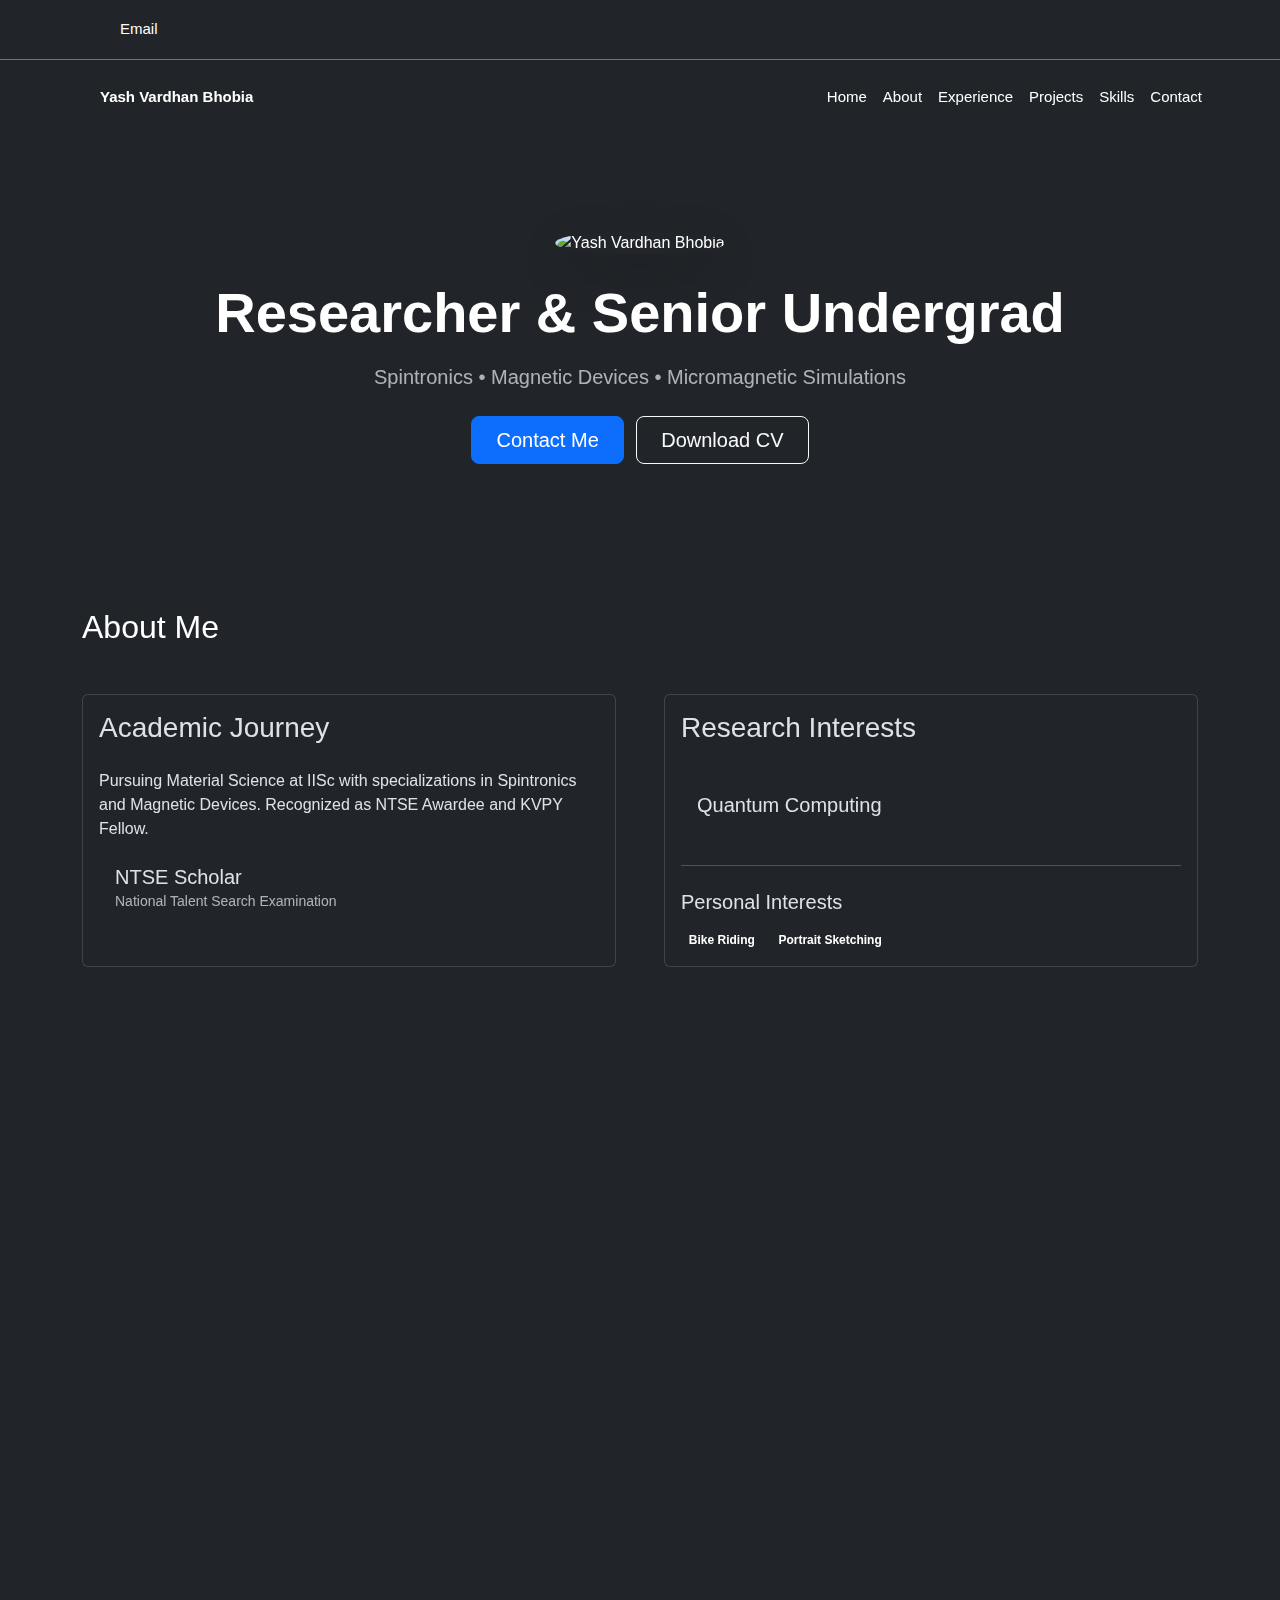
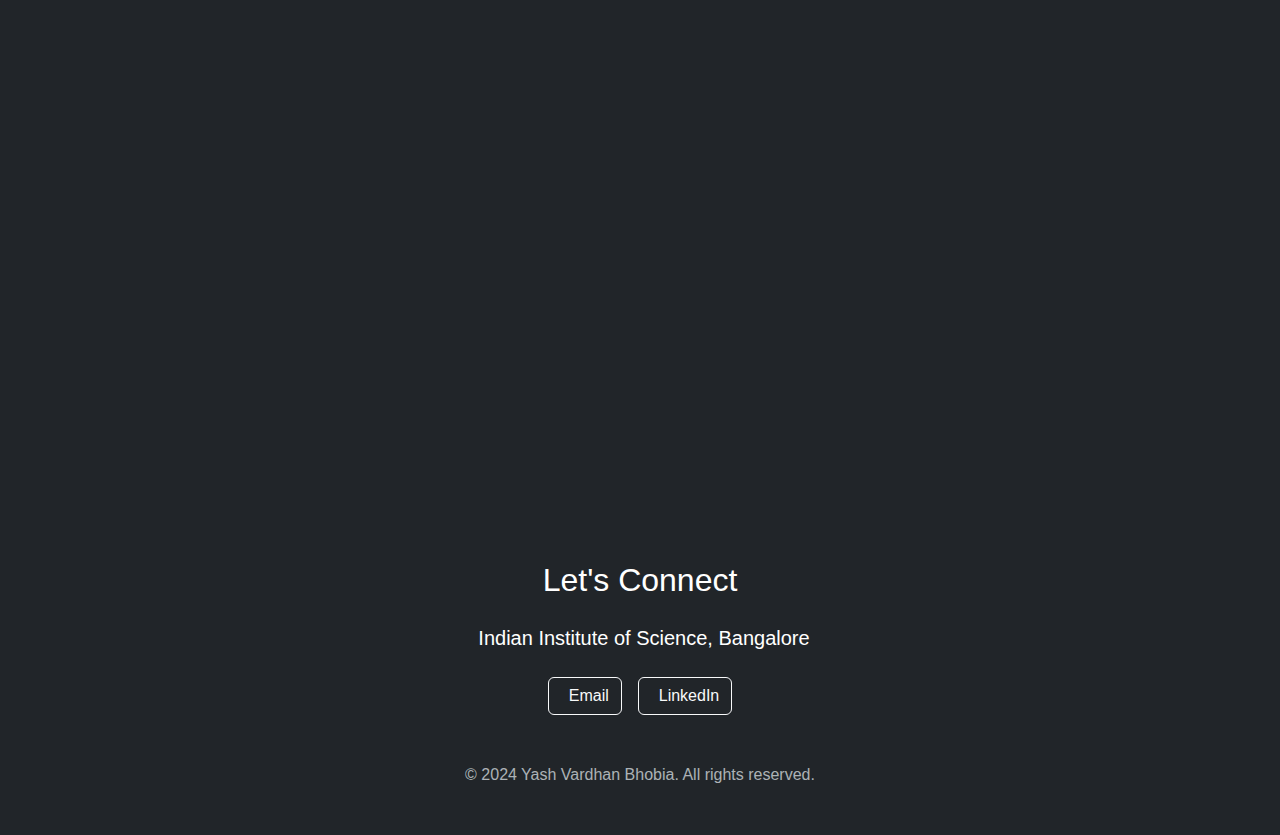
==== commit a456289e: "Update index.html" ====
--- a/index.html
+++ b/index.html
@@ -1,720 +1,248 @@
 <!DOCTYPE html>
-<html lang="en">
+<html lang="en" data-bs-theme="dark">
 
 <head>
   <meta charset="utf-8">
-  <meta content="width=device-width, initial-scale=1.0" name="viewport">
-
+  <meta name="viewport" content="width=device-width, initial-scale=1.0">
   <title>Yash Vardhan Bhobia - Portfolio</title>
-  <meta content="" name="description">
-  <meta content="" name="keywords">
-  <!-- Google Fonts -->
-  <link
-    href="https://fonts.googleapis.com/css?family=Open+Sans:300,300i,400,400i,600,600i,700,700i|Raleway:300,300i,400,400i,500,500i,600,600i,700,700i|Poppins:300,300i,400,400i,500,500i,600,600i,700,700i"
-    rel="stylesheet">
-  <!-- Vendor CSS Files -->
-  <link href="css/animate.min.css" rel="stylesheet">
-  <link href="css/bootstrap.min.css" rel="stylesheet">
+  <meta name="description" content="Portfolio of Yash Vardhan Bhobia - Researcher & Senior Undergrad at IISc">
+  <meta name="keywords" content="Material Science, Spintronics, Quantum Computing, Research">
+
+  <!-- Fonts -->
+  <link href="https://fonts.googleapis.com/css2?family=Inter:wght@300;400;500;600;700&display=swap" rel="stylesheet">
+  
+  <!-- Vendor CSS -->
   <link href="assets/vendor/bootstrap-icons/bootstrap-icons.css" rel="stylesheet">
-  <link href="assets/vendor/boxicons/css/boxicons.min.css" rel="stylesheet">
   <link href="assets/vendor/glightbox/css/glightbox.min.css" rel="stylesheet">
   <link href="assets/vendor/swiper/swiper-bundle.min.css" rel="stylesheet">
-  <link href="https://cdn.jsdelivr.net/npm/bootstrap@5.3.2/dist/css/bootstrap.min.css" rel="stylesheet"
-    integrity="sha384-T3c6CoIi6uLrA9TneNEoa7RxnatzjcDSCmG1MXxSR1GAsXEV/Dwwykc2MPK8M2HN" crossorigin="anonymous">
-
-  <!-- Template Main CSS File -->
+  <link href="https://cdn.jsdelivr.net/npm/bootstrap@5.3.2/dist/css/bootstrap.min.css" rel="stylesheet">
+  <link href="https://unpkg.com/aos@2.3.1/dist/aos.css" rel="stylesheet">
+
+  <!-- Main CSS -->
   <link href="css/style1.css" rel="stylesheet">
 </head>
 
-<body>
-
-  <!-- ======= Top Bar ======= -->
-  <section id="topbar" class="d-flex align-items-center">
-    <div class="container d-flex justify-content-center justify-content-md-between">
-      <div class="contact-info d-flex align-items-center">
-        <i class="bi bi-envelope-fill"></i><a href="mailto:yashvardhan@iisc.ac.in">Email</a>
-
-      </div>
-
+<body class="bg-dark">
+  <!-- Floating Particles Background -->
+  <div class="particles-background"></div>
+
+  <!-- Top Bar -->
+  <nav class="topbar navbar py-2 border-bottom border-secondary">
+    <div class="container d-flex justify-content-between align-items-center">
+      <div class="d-flex align-items-center">
+        <i class="bi bi-envelope-fill me-2 text-primary"></i>
+        <a href="mailto:yashvardhan@iisc.ac.in" class="text-white text-decoration-none">Email</a>
+      </div>
       <div class="social-links">
-        <!-- <a href="https://twitter.com/yourtwitter" target="_blank" class="twitter"><i class="bx bxl-twitter"></i></a> -->
-        <a href="https://www.linkedin.com/in/yash-vardhan-b-1247321a3" target="_blank" class="linkedin"><i
-            class="bx bxl-linkedin"></i></a>
-        <a href="https://github.com/Saintcyberwarrior" target="_blank" class="github"><i class="bx bxl-github"></i></a>
-        <!-- Add more social media links as needed -->
-      </div>
-      <!-- <p>&copy; 2024 Your Name. All rights reserved.</p> -->
-    </div>
-    </div>
-  </section>
-
-
-  <!-- ======= Header ======= -->
-  <header id="header" class="d-flex align-items-center">
-    <div class="container d-flex align-items-center">
-
-      <h3 class="logo me-auto"><a href="index.html">Yash Vardhan Bhobia</a></h3>
-
-      <nav id="navbar" class="navbar">
-        <ul>
-          <li><a class="nav-link scrollto active" href="#home">Home</a></li>
-          <li><a class="nav-link scrollto" href="#about">About</a></li>
-          <li><a class="nav-link scrollto" href="#projects">Projects</a></li>
-          <li><a class="nav-link scrollto" href="#work-experience">Work Experiences</a></li>
-          <li><a class="nav-link scrollto" href="#skills">Skills</a></li>
-          <li><a class="nav-link scrollto" href="#footer">Contact</a></li>
+        <a href="https://www.linkedin.com/in/yash-vardhan-b-1247321a3" target="_blank" class="text-white mx-2">
+          <i class="bi bi-linkedin"></i>
+        </a>
+        <a href="https://github.com/Saintcyberwarrior" target="_blank" class="text-white mx-2">
+          <i class="bi bi-github"></i>
+        </a>
+      </div>
+    </div>
+  </nav>
+
+  <!-- Header -->
+  <header class="sticky-top bg-dark-90 backdrop-blur">
+    <nav class="navbar navbar-expand-lg container py-3">
+      <a class="navbar-brand fw-bold text-gradient" href="#">Yash Vardhan Bhobia</a>
+      <button class="navbar-toggler" type="button" data-bs-toggle="collapse" data-bs-target="#navbarNav">
+        <span class="navbar-toggler-icon"></span>
+      </button>
+      <div class="collapse navbar-collapse" id="navbarNav">
+        <ul class="navbar-nav ms-auto">
+          <li class="nav-item"><a class="nav-link active" href="#home">Home</a></li>
+          <li class="nav-item"><a class="nav-link" href="#about">About</a></li>
+          <li class="nav-item"><a class="nav-link" href="#experience">Experience</a></li>
+          <li class="nav-item"><a class="nav-link" href="#projects">Projects</a></li>
+          <li class="nav-item"><a class="nav-link" href="#skills">Skills</a></li>
+          <li class="nav-item"><a class="nav-link" href="#contact">Contact</a></li>
         </ul>
-        <i class="bi bi-list mobile-nav-toggle"></i>
-      </nav>
-      <!-- .navbar -->
-    </div>
+      </div>
+    </nav>
   </header>
-  <style>
-    /* Default styles for the video */
-    .bg-video {
-      width: 100%;
-      height: auto;
-    }
-
-    /* Media query for smaller screens */
-    @media (max-width: 767px) {
-      .bg-video {
-        height: 280px;
-        /* Allow the height to adjust proportionally */
-      }
-    }
-
-    .custom-circle-image {
-      width: 50%;
-      /* Adjust the width as needed */
-      height: auto;
-      /* Adjust the height as needed */
-    }
-
-    .col-md-6 {
-      padding-top: 5px;
-    }
-  </style>
-  <!-- About Section  -->
-
-  <!-- ======= Intro Section ======= -->
-  <section id="about" class="about">
-    <div class="container" data-aos="fade-up">
-      <div class="section-title">
-        <!-- <h2>Introduction</h2> -->
-      </div>
-
-      <div class="row content">
-        <div class="col-lg-6 pt-4 text-center">
-          <!-- Add your image here -->
-          <img src="yash_potrait_face copy.jpg" alt="Yash Profile Pic" class="img-fluid rounded-circle custom-circle-image">
-          <br>
-          <hr>
-          <!-- Download Resume Button -->
-          <a href="https://drive.google.com/file/d/1iouev2lJtf95KOHsY2YIjdlFj7oScdK1/view?usp=sharing" download
-            class="btn btn-primary mt-3" style="margin-bottom:15px;">Download Resume</a>
-
-        </div>
-
+
+  <!-- Hero Section -->
+  <section id="home" class="hero-section py-5">
+    <div class="container text-center py-5" data-aos="fade-up">
+      <div class="avatar-wrapper mx-auto mb-4">
+        <img src="yash_potrait_face copy.jpg" alt="Yash Vardhan Bhobia" 
+             class="avatar-img rounded-circle shadow-lg">
+      </div>
+      <h1 class="display-4 fw-bold text-gradient mb-3">Researcher & Senior Undergrad</h1>
+      <p class="lead text-muted mb-4">Spintronics • Magnetic Devices • Micromagnetic Simulations</p>
+      <a href="#contact" class="btn btn-primary btn-lg px-4 me-2">Contact Me</a>
+      <a href="https://drive.google.com/file/d/1iouev2lJtf95KOHsY2YIjdlFj7oScdK1/view" 
+         class="btn btn-outline-light btn-lg px-4">Download CV</a>
+    </div>
+  </section>
+
+  <!-- About Section -->
+  <section id="about" class="py-5">
+    <div class="container" data-aos="fade-up">
+      <div class="section-header mb-5">
+        <h2 class="text-gradient">About Me</h2>
+      </div>
+      <div class="row g-5">
         <div class="col-lg-6">
-          <div class="intro-text">
-            <h2>
-              <p>
-                Hi! My name is Yash Vardhan Bhobia.
-              </p>
-            </h2>
-            <hr>
-
-            <p>
-              <strong>Researcher | Senior year undergrad</strong>
-            </p>
-
-            <p style="text-align: justify;">
-	    I'm currently pursuing a major in Material Science with specializations in Spintronics, Magnetic Devices, and Micromagnetic Simulations as an senior year undergrad at Indian Institute of Science(IISc). I am a National Talent Search Examination Awardee, Kishore Vigyan Protshan Yojna Fellow, and Inspire DST Fellow. Beyond my current research interests, I'm captivated by Quantum Computing, neuromorphic computing, and related domains. On the extracurricular front, I've served as the convenor of <I>"Debug"</I> (CS-Coding UG Club at IISc), Chief Finance Coordinator at the annual cultural and Sci-tech fest of IISc, Pravega, and engaged in private tutoring for international Olympiads and college admission examinations(IIT-JEE) in India. I'm also a proud volunteer for the NoteBook Drive, providing free education to underprivileged primary school kids. </p>
-
-	    <p style="text-align: justify;"> Outside the academic realm, I find joy in bike rides to hill stations, surrounded by nature's beauty. I'm an avid reader of poetry, enjoy sketching portraits, indulge in classic music, and find relaxation in watching anime. Basketball and badminton are my go-to sports, adding a dynamic touch to my interests. Looking ahead, my passion for teaching drives a long-term goal of mentoring and providing free, quality education for young minds. I aspire to contribute to the next technological revolution as we navigate the ever-evolving landscape of our computational world.
-                          </p>
-
-            <hr>
-
-            <!-- <ul>
-                            <li>🌍 I'm based in Ahmedabad</li>
-                            <li>✉️ You can contact me at <a
-                                    href="mailto:kapaliyasarthak@gmail.com">kapaliyasarthak@gmail.com</a></li>
-                        </ul> -->
-          </div>
-        </div>
-      </div>
-
-    </div>
-  </section><!-- End Intro Section -->
-
-
-
-  <!-- Work Experience Section -->
-  <section id="work-experience" class="container mt-5">
-    <h2>Work Experience</h2>
-
-    <div class="row">
-      <!-- Research Assistant -->
-      <div class="col-md-6">
-        <div class="card experience-card">
-          <div class="card-body">
-            <h5 class="card-title">Research Assistant</h5>
-            <p class="card-text">IMRE, A*STAR Research Entities, Singapore, Singapore<br>May 2023 – July 2023</p>
-            <ul>
-		    <li>Worked on ananlysis of switching efficiency for skyrmionic tunnel junction device for memory applications.</li>
-
-              <li>Developed simulation models for chiral tunnel junction device to understand the effect of anisotropy and device dimenstions on the behaviour of nucleated skyrmions.</li>
-            </ul>
-          </div>
-        </div>
-      </div>
-
-      <!-- Research Intern -->
-      <div class="col-md-6">
-        <div class="card experience-card">
-          <div class="card-body">
-            <h5 class="card-title">Research Intern</h5>
-            <p class="card-text">Garrett Advancing Motion, Bangalore, India<br>June 2022 – July 2022</p>
-            <ul>
-              <li>Developed ANN for material selection to address material design challenges for turbocharger housing. </li>
-              <li>Utlised genetic algorithm for solveing Johnson Cook Model for understanding the plasticity behaviour in various metallic alloys.</li>
-            </ul>
-          </div>
-        </div>
-      </div>
-
-      <!-- Research Intern (Vision Lab) -->
-
-      <div class="col-md-6">
-        <div class="card experience-card">
-          <div class="card-body">
-            <h5 class="card-title">Research Intern</h5>
-	    <p class="card-text">Vision Lab, Indian Institute of Science, Bangalore, Indian<br> May 2021-July 2021</p>
-            <ul>
-              <li>Helped in developement of an eye-tracking model using YOLO framework.</li>
-              <li>Learned about Computer Vision and about cognitive behaviour in animals. Explored how various ML models are utilised for analysis of experimental results in real-life situations.</li>
-            </ul>
-          </div>
-        </div>
-      </div>
-
-
-      <!-- Research Intern (CDS, IISc) -->
-      <div class="col-md-6">
-        <div class="card experience-card">
-          <div class="card-body">
-		  <h5 class="card-title">Research Intern</h5>
-            <p class="card-text">Department for Computational and Data Sciences, Indian Institute of Science, Bangalore, India<br>May 2021-July 2021</p>
-            <ul>
-              <li>Undertook a reading project on Zero Shot Knowledge Distillation technique for machine learning model training.</li>
-              <li>Optimised the model technique for various frameworks, including ResNet 18, AlexNet and Half-AlexNet.</li>
-            </ul>
-          </div>
-        </div>
-      </div>
-
-      <!-- Add more experience cards as needed -->
-
-    </div>
-  </section>
-
-  <!-- Publications Section -->
-
-
+          <div class="card glass-card h-100">
+            <div class="card-body">
+              <h3 class="card-title mb-4">Academic Journey</h3>
+              <p class="card-text">Pursuing Material Science at IISc with specializations in Spintronics and Magnetic Devices. Recognized as NTSE Awardee and KVPY Fellow.</p>
+              <div class="achievements mt-4">
+                <div class="d-flex align-items-center mb-3">
+                  <i class="bi bi-award fs-4 text-primary me-3"></i>
+                  <div>
+                    <h5 class="mb-0">NTSE Scholar</h5>
+                    <small class="text-muted">National Talent Search Examination</small>
+                  </div>
+                </div>
+                <!-- Add more achievements -->
+              </div>
+            </div>
+          </div>
+        </div>
+        <div class="col-lg-6">
+          <div class="card glass-card h-100">
+            <div class="card-body">
+              <h3 class="card-title mb-4">Research Interests</h3>
+              <div class="row g-3">
+                <div class="col-md-6" data-aos="zoom-in">
+                  <div class="interest-card p-3 rounded">
+                    <i class="bi bi-motherboard fs-2 text-primary"></i>
+                    <h5 class="mt-2">Quantum Computing</h5>
+                  </div>
+                </div>
+                <!-- Add more interest cards -->
+              </div>
+              <hr class="my-4">
+              <h5 class="mb-3">Personal Interests</h5>
+              <div class="d-flex flex-wrap gap-2">
+                <span class="badge bg-primary-soft">Bike Riding</span>
+                <span class="badge bg-primary-soft">Portrait Sketching</span>
+                <!-- Add more badges -->
+              </div>
+            </div>
+          </div>
+        </div>
+      </div>
+    </div>
+  </section>
+
+  <!-- Experience Section -->
+  <section id="experience" class="py-5">
+    <div class="container" data-aos="fade-up">
+      <div class="section-header mb-5">
+        <h2 class="text-gradient">Experience</h2>
+      </div>
+      <div class="timeline">
+        <div class="timeline-item" data-aos="fade-right">
+          <div class="timeline-content card glass-card">
+            <div class="card-body">
+              <h4>Research Assistant</h4>
+              <h5 class="text-muted">IMRE, A*STAR</h5>
+              <div class="timeline-date">May 2023 – July 2023</div>
+              <ul class="mt-3">
+                <li>Developed simulation models for chiral tunnel junction devices</li>
+                <li>Analyzed switching efficiency for skyrmionic memory applications</li>
+              </ul>
+            </div>
+          </div>
+        </div>
+        <!-- Add more timeline items -->
+      </div>
+    </div>
+  </section>
 
   <!-- Projects Section -->
-  <section id="projects" class="container mt-5">
-    <h2>Projects</h2>
-
-    <div class="row">
-      <!-- Plastic Waste Detection -->
-      <div class="col-md-6">
-        <div class="card project-card">
-          <div class="card-body">
-            <h5 class="card-title">Material design for maximising both the Voltage Controlled magnetic anisotropy coefficient and perpendicular magnetic anisotropy.</h5>
-            <p class="card-text">
-		<ul>
-			<li>Conducting micromagnetic simulations with mumax3 to optimize spacer layer thickness in multilayer device stacks for memory applications, aiming for favorable VCMA coefficient and perpendicular magnetic anisotropy.
-</ul>
-	    </p>
-          </div>
-        </div>
-      </div>
-
-      <!-- Song Recommendation Engine -->
-      <div class="col-md-6">
-        <div class="card project-card">
-          <div class="card-body">
-            <h5 class="card-title">On-chip high-energy storage devices integrated with solid-state batteries</h5>
-            <p class="card-text">
-		<ul>
-			<li> Worked on development of non-linear thin film device using BiFeO3-BaTiO3 composites and Hafnia-Zirconia based systems, achieving high energy density and power requirements.
-			</ul>
-	    </p>
-          </div>
-        </div>
-      </div>
-
-      <!-- OCR Web Portal -->
-      <div class="col-md-6">
-        <div class="card project-card">
-          <div class="card-body">
-            <h5 class="card-title">In-kernel, per-process, system-call sandbox</h5>
-            <p class="card-text">
-	    <ul>
-	    <li>Using Linux Security Modules(LSM), implemented a syscall sandbox using syscall hooks in kernel, guided from a control flow graph developed from angr tool in python.
-		    <li> Also implimented similar syscall sandbox using ptrace utility in place of LSMs.
-		</ul>
-	    </p>
-          </div>
-        </div>
-      </div>
-
-      <!-- Poster on design of neuron and synapse for spiking neural network using skyrmion based devices
-      <div class="col-md-6">
-        <div class="card project-card">
-          <div class="card-body">
-            <h5 class="card-title">Design of neuron and synapse for Spiking Neural Network using Skyrmion based devices
-</h5>
-            <p class="card-text">Nodejs, Firebase, Reactjs, Twilio API, Replit Git | Feb - March 2023</p>
-          </div>
-        </div>
-      </div>
-
-      <!-- Add more project cards as needed -->
-
-    </div>
-  </section>
-
-
-  <!-- Positions of Responsibility Section -->
-  <section id="responsibilities" class="container mt-5">
-    <h2>Positions of Responsibility</h2>
-
-    <div class="row">
-      <!-- Convenor--Debug -->
-      <div class="col-md-6">
-        <div class="card responsibility-card">
-          <div class="card-body">
-            <h5 class="card-title">Convenor</h5>
-            <p class="card-text">Debug: UG Computer Science Club, IISc | Jan 2022 - Jan 2023</p>
-            <!-- Add your content here -->
-          </div>
-        </div>
-      </div>
-
-      <!-- Finance Head--Pravega -->
-      <div class="col-md-6">
-        <div class="card responsibility-card">
-          <div class="card-body">
-            <h5 class="card-title">Chief Finance Coordinator</h5>
-            <p class="card-text">Pravega: Annual Cultural and Sci-tech Fest at IISc | Jan 2022 - Sept 2022</p>
-            <!-- Add your content here -->
-          </div>
-        </div>
-      </div>
-
-      <!-- Public Relation Memeber-Pravega -->
-      <div class="col-md-6">
-        <div class="card responsibility-card">
-          <div class="card-body">
-            <h5 class="card-title">Member, Volunteer</h5>
-            <p class="card-text">Sponsorship and Public Relations Team, Pravega | Jan 2022 - Sept 2022</p>
-            <!-- Add your content here -->
-          </div>
-        </div>
-      </div>
-
-      <!-- NBD-- Member -->
-      <div class="col-md-6">
-        <div class="card responsibility-card">
-          <div class="card-body">
-            <h5 class="card-title">Member, Volunteer</h5>
-            <p class="card-text">NoteBook Drive, IISc | Aug 2023 - Present
-            </p>
-            <!-- Add your content here -->
-          </div>
-        </div>
-      </div>
-
-      <!-- Add more responsibility cards as needed -->
-
-    </div>
-  </section>
-
-  <!-- Academic Achievements Section
-<section id="achievements" class="container mt-5">
-    <h2>Academic Achievements</h2>
-
-    <div class="row">
-        <!-- Achievement 1
+  <section id="projects" class="py-5">
+    <div class="container" data-aos="fade-up">
+      <div class="section-header mb-5">
+        <h2 class="text-gradient">Projects</h2>
+      </div>
+      <div class="row g-4">
+        <div class="col-md-6" data-aos="zoom-in">
+          <div class="card project-card h-100">
+            <div class="card-body">
+              <div class="project-badge">Ongoing</div>
+              <h4 class="card-title">Magnetic Anisotropy Optimization</h4>
+              <p class="card-text">Micromagnetic simulations using Mumax3 for VCMA coefficient optimization...</p>
+              <div class="tech-stack mt-3">
+                <span class="badge bg-dark">Mumax3</span>
+                <span class="badge bg-dark">Python</span>
+              </div>
+            </div>
+          </div>
+        </div>
+        <!-- Add more project cards -->
+      </div>
+    </div>
+  </section>
+
+  <!-- Skills Section -->
+  <section id="skills" class="py-5">
+    <div class="container" data-aos="fade-up">
+      <div class="section-header mb-5">
+        <h2 class="text-gradient">Technical Skills</h2>
+      </div>
+      <div class="row g-4">
         <div class="col-md-6">
-            <div class="card achievement-card">
-                <div class="card-body">
-                    <p class="card-text">Ranked 6th in GeeksForGeeks Progeek Cup Competition 2021.</p>
-                    <!-- Add your content here
-                </div>
-            </div>
-        </div>
-
-        <!-- Achievement 2
-        <div class="col-md-6">
-            <div class="card achievement-card">
-                <div class="card-body">
-                    <p class="card-text">Top 15 in AI-driven Hackathon for Plastic-Free Rivers utilizing AI for sustainability.</p>
-                    <!-- Add your content here
-                </div>
-            </div>
-        </div>
-
-        <!-- Add more achievement cards as needed
-
-    </div>
-</section>   -->
-
-  <!-- Skills Section -->
- <section id="skills" class="container mt-5">
-  <h2>Skills</h2>
-
-  <div class="row">
-    <!-- Material Characterization/Fabrication Skills -->
-    <div class="col-md-6">
-      <div class="card mb-4 skill-card">
-        <div class="card-body" >
-          <h3 class="card-title">Material Characterization/Fabrication Skills</h3>
-          <ul>
-            <li>DC/RF Sputtering</li>
-            <li>Scanning Electron Microscope</li>
-            <li>X-Ray Diffraction</li>
-            <li>Probe Station</li>
-            <li>Alternating Gradient Magnetometer</li>
-          </ul>
-        </div>
-      </div>
-    </div>
-
-    <!-- Data Analysis/Simulation Skills -->
-    <div class="col-md-6">
-      <div class="card mb-4 skill-card">
-        <div class="card-body">
-          <h3 class="card-title">Data Analysis/Simulation Skills</h3>
-          <ul>
-            <li>MuMax3</li>
-            <li>Quantum ESPRESSO</li>
-            <li>XCrySDen</li>
-            <li>VESTA</li>
-            <li>MATLAB</li>
-            <li>LabView</li>
-            <li>Origin</li>
-            <li>Wolfram Mathematica</li>
-          </ul>
-        </div>
-      </div>
-    </div>
-
-    <!-- Other Material Science Skills -->
-    <div class="col-md-6">
-      <div class="card mb-4 skill-card">
-        <div class="card-body">
-          <h3 class="card-title">Other Material Science Skills</h3>
-          <ul>
-            <li>Materials thermodynamics</li>
-            <li>Structure of materials</li>
-            <li>Metallurgy</li>
-            <li>Metal Injection moulding and related technologies</li>
-            <li>Sintering process</li>
-            <li>UTM Mechanical testing</li>
-            <li>Microhardness testing</li>
-            <li>Differential Scanning Calorimetry (DSC)</li>
-            <li>UV-vis spectroscopy</li>
-          </ul>
-        </div>
-      </div>
-    </div>
-
-    <!-- Languages -->
-    <div class="col-md-6">
-      <div class="card mb-4 skill-card">
-        <div class="card-body">
-          <h3 class="card-title">Languages</h3>
-          <ul>
-            <li>Python</li>
-            <li>C</li>
-            <li>Java</li>
-            <li>MATLAB</li>
-            <li>Git</li>
-            <li>Bash</li>
-            <li>Assembly(Basic)</li>
-          </ul>
-        </div>
-      </div>
-    </div>
-
-    <!-- Frameworks -->
-    <div class="col-md-6">
-      <div class="card mb-4 skill-card">
-        <div class="card-body">
-          <h3 class="card-title">Frameworks</h3>
-          <ul>
-            <li>Angr</li>
-            <li>SciKit</li>
-            <li>TensorFlow</li>
-            <li>Keras</li>
-            <li>Pytorch</li>
-            <li>YOLO</li>
-            <li>Scipy</li>
-          </ul>
-        </div>
-      </div>
-    </div>
-
-  </div>
-</section>
-
-<!---
-    <p align="left">
-      <a href="https://docs.microsoft.com/en-us/cpp/?view=msvc-170" target="_blank" rel="noreferrer"><img
-          src="https://raw.githubusercontent.com/danielcranney/readme-generator/main/public/icons/skills/c-colored.svg"
-          width="36" height="36" alt="C" /></a>
-      <a href="https://docs.microsoft.com/en-us/cpp/?view=msvc-170" target="_blank" rel="noreferrer"><img
-          src="https://raw.githubusercontent.com/danielcranney/readme-generator/main/public/icons/skills/cplusplus-colored.svg"
-          width="36" height="36" alt="C++" /></a>
-      <a href="https://www.oracle.com/java/" target="_blank" rel="noreferrer"><img
-          src="https://raw.githubusercontent.com/danielcranney/readme-generator/main/public/icons/skills/java-colored.svg"
-          width="36" height="36" alt="Java" /></a>
-      <a href="https://developer.mozilla.org/en-US/docs/Web/JavaScript" target="_blank" rel="noreferrer"><img
-          src="https://raw.githubusercontent.com/danielcranney/readme-generator/main/public/icons/skills/javascript-colored.svg"
-          width="36" height="36" alt="JavaScript" /></a>
-      <a href="https://kotlinlang.org/" target="_blank" rel="noreferrer"><img
-          src="https://raw.githubusercontent.com/danielcranney/readme-generator/main/public/icons/skills/kotlin-colored.svg"
-          width="36" height="36" alt="Kotlin" /></a>
-      <a href="https://www.php.net/" target="_blank" rel="noreferrer"><img
-          src="https://raw.githubusercontent.com/danielcranney/readme-generator/main/public/icons/skills/php-colored.svg"
-          width="36" height="36" alt="PHP" /></a>
-      <a href="https://www.python.org/" target="_blank" rel="noreferrer"><img
-          src="https://raw.githubusercontent.com/danielcranney/readme-generator/main/public/icons/skills/python-colored.svg"
-          width="36" height="36" alt="Python" /></a>
-      <a href="https://www.typescriptlang.org/" target="_blank" rel="noreferrer"><img
-          src="https://raw.githubusercontent.com/danielcranney/readme-generator/main/public/icons/skills/typescript-colored.svg"
-          width="36" height="36" alt="TypeScript" /></a>
-      <a href="https://developer.mozilla.org/en-US/docs/Glossary/HTML5" target="_blank" rel="noreferrer"><img
-          src="https://raw.githubusercontent.com/danielcranney/readme-generator/main/public/icons/skills/html5-colored.svg"
-          width="36" height="36" alt="HTML5" /></a>
-      <a href="https://reactjs.org/" target="_blank" rel="noreferrer"><img
-          src="https://raw.githubusercontent.com/danielcranney/readme-generator/main/public/icons/skills/react-colored.svg"
-          width="36" height="36" alt="React" /></a>
-      <a href="https://jquery.com/" target="_blank" rel="noreferrer"><img
-          src="https://raw.githubusercontent.com/danielcranney/readme-generator/main/public/icons/skills/jquery-colored.svg"
-          width="36" height="36" alt="JQuery" /></a>
-      <a href="https://www.w3.org/TR/CSS/#css" target="_blank" rel="noreferrer"><img
-          src="https://raw.githubusercontent.com/danielcranney/readme-generator/main/public/icons/skills/css3-colored.svg"
-          width="36" height="36" alt="CSS3" /></a>
-      <a href="https://getbootstrap.com/" target="_blank" rel="noreferrer"><img
-          src="https://raw.githubusercontent.com/danielcranney/readme-generator/main/public/icons/skills/bootstrap-colored.svg"
-          width="36" height="36" alt="Bootstrap" /></a>
-      <a href="https://tailwindcss.com/" target="_blank" rel="noreferrer"><img
-          src="https://raw.githubusercontent.com/danielcranney/readme-generator/main/public/icons/skills/tailwindcss-colored.svg"
-          width="36" height="36" alt="TailwindCSS" /></a>
-      <a href="https://nodejs.org/en/" target="_blank" rel="noreferrer"><img
-          src="https://raw.githubusercontent.com/danielcranney/readme-generator/main/public/icons/skills/nodejs-colored.svg"
-          width="36" height="36" alt="NodeJS" /></a>
-      <a href="https://www.mysql.com/" target="_blank" rel="noreferrer"><img
-          src="https://raw.githubusercontent.com/danielcranney/readme-generator/main/public/icons/skills/mysql-colored.svg"
-          width="36" height="36" alt="MySQL" /></a>
-      <a href="https://www.heroku.com/" target="_blank" rel="noreferrer"><img
-          src="https://raw.githubusercontent.com/danielcranney/readme-generator/main/public/icons/skills/heroku-colored.svg"
-          width="36" height="36" alt="Heroku" /></a>
-      <a href="https://flask.palletsprojects.com/en/2.0.x/" target="_blank" rel="noreferrer"><img
-          src="https://raw.githubusercontent.com/danielcranney/readme-generator/main/public/icons/skills/flask-colored-dark.svg"
-          width="36" height="36" alt="Flask" /></a>
-      <a href="https://www.djangoproject.com/" target="_blank" rel="noreferrer"><img
-          src="https://raw.githubusercontent.com/danielcranney/readme-generator/main/public/icons/skills/django-colored-dark.svg"
-          width="36" height="36" alt="Django" /></a>
-      <a href="https://flutter.dev/" target="_blank" rel="noreferrer"><img
-          src="https://raw.githubusercontent.com/danielcranney/readme-generator/main/public/icons/skills/flutter-colored.svg"
-          width="36" height="36" alt="Flutter" /></a>
-      <a href="https://www.adobe.com/uk/products/photoshop.html" target="_blank" rel="noreferrer"><img
-          src="https://raw.githubusercontent.com/danielcranney/readme-generator/main/public/icons/skills/photoshop-colored-dark.svg"
-          width="36" height="36" alt="Photoshop" /></a>
-    </p>
---->
-  </section>
-<!--
-  <!-- Certifications Section
-  <section id="certifications" class="container mt-5">
-    <h2>Certifications</h2>
-
-    <div class="row">
-      <!-- Certification 1
-      <div class="col-md-6">
-        <div class="card certification-card">
-          <div class="card-body">
-            <p class="card-text">Udacity Nanodegree: AI Programming with Python, ML Fundamentals</p>
-            <!-- Add your content here
-          </div>
-        </div>
-      </div>
-
-      <!-- Certification 2
-      <div class="col-md-6">
-        <div class="card certification-card">
-          <div class="card-body">
-            <p class="card-text">Microsoft Certified: MLOps, AI Fundamentals, Azure Fundamentals</p>
-            <!-- Add your content here -->
-          </div>
-        </div>
-      </div>
-
-      <!-- Certification 3
-      <div class="col-md-6">
-        <div class="card certification-card">
-          <div class="card-body">
-            <p class="card-text">NPTEL IIT Kharagpur: Deep Learning</p>
-            <!-- Add your content here
-          </div>
-        </div>
-      </div>
-
-      <!-- Certification 4
-      <div class="col-md-6">
-        <div class="card certification-card">
-          <div class="card-body">
-            <p class="card-text">IBM: Data Analytics Internship at CSRBox, Introduction to Data Science, Data Science
-              Tools Certification</p>
-            <!-- Add your content here
-          </div>
-        </div>
-      </div>
-
-      <!-- Certification 5
-      <div class="col-md-6">
-        <div class="card certification-card">
-          <div class="card-body">
-            <p class="card-text">ISRO: Geoprocessing With Python Certification</p>
-            <!-- Add your content here
-          </div>
-        </div>
-      </div>
-
-      <!-- Certification 6
-      <div class="col-md-6">
-        <div class="card certification-card">
-          <div class="card-body">
-            <p class="card-text">Columbia University, EdX: Machine Learning for Data Science and Analytics</p>
-            <!-- Add your content here
-          </div>
-        </div>
-      </div>
-
-      <!-- Certification 7
-      <div class="col-md-6">
-        <div class="card certification-card">
-          <div class="card-body">
-            <p class="card-text">Udemy: Complete Machine Learning and Data Science with Python, Python for Beginners: A
-              to Z Concise Hands-on Course (2022)</p>
-            <!-- Add your content here
-          </div>
-        </div>
-      </div>
-
-      <!-- Add more certification cards as needed
-
-    </div>
-  </section>
-
-  --->
-  <br><br>
-
-  <!-- ======= Footer ======= -->
-  <footer id="footer" class="bg-dark text-light">
-    <div class="container">
-      <div class="row">
-
-        <div class="col-lg-4 col-md-6 footer-links" >
-		<h4><u>Send a Message</u></h4>
-<div class="container contact-form">
-    <form id="contactForm" method="POST" action="form.php">
-      <label for="name">Name:</label>
-      <input type="text" id="name" name="name" required>
-
-      <label for="email">Email Address:</label>
-      <input type="email" id="email" name="email" required>
-
-      <label for="message">Message:</label>
-      <textarea id="message" name="message" rows="4" required></textarea>
-
-      <button type="submit" id="submitBtn" disabled>Submit</button>
-    </form>
-  </div>
-		<!---
-          <h4>Quick Links</h4>
-          <ul style="padding-right:30px" id="quick-links">
-            <li><a href="#home">Home</a></li>
-            <li><a href="#about">About</a></li>
-            <li><a href="#work-experience">Work Experience</a></li>
-            <li><a href="#projects">Projects</a></li>
-            <li><a href="#contact">Contact</a></li>
-          </ul>
-	  --->
-        </div>
-
-        <div class="col-lg-4 col-md-6 footer-info">
-          <h5 style="color: aliceblue;">उद्यमेन हि सिध्यन्ति कार्याणि न मनोरथैः। <br>न हि सुप्तस्य सिंहस्य प्रविशंति मुखे मृगाः।</h5>
-	  <br>
-	  <p>
-            Thank you for visiting my portfolio!<br>
-          </p>
-        </div>
-
-        <div class="col-lg-4 col-md-6 footer-contact" >
-          <h4>Get In Touch</h4>
-	  <p style="margin:40px;">
-	  <strong> Address: </strong>
-	  <br>
-	  <a href="https://www.google.com/maps/place/Indian+Institute+of+Science/@13.0143881,77.5651411,17z/data=!3m1!4b1!4m6!3m5!1s0x3bae17d757d11bfb:0x3fc1cd64d345c13f!8m2!3d13.0143881!4d77.567716!16zL20vMDljNmg?entry=ttu">Indian Institute of Science, <br>CV Raman Rd, Bengaluru, <br>Karnataka 560012
-		</a>
-	  </p>
-          <p style="margin:0;">
-	  <strong>Email: </strong><ul>
-		<li><a href="mailto:yashvardhan@iisc.ac.in">  yashvardhan@iisc.ac.in</a></li>
-			<li><a href="mailto:yvbhobia@gmail.com">yvbhobia@gmail.com</a></li>
-
-				</ul>
-          </p>
-        </div>
-
-      </div>
-    </div>
-
-    <div class="text-center p-3">
-      <div class="social-links">
-        <!-- <a href="https://twitter.com/yourtwitter" target="_blank" class="twitter"><i class="bx bxl-twitter"></i></a> -->
-        <a href="https://www.linkedin.com/in/yash-vardhan-b-1247321a3" target="_blank" class="linkedin"><i
-            class="bx bxl-linkedin"></i></a>
-        <a href="https://github.com/Saintcyberwarrior" target="_blank" class="github"><i class="bx bxl-github"></i></a>
-        <!-- Add more social media links as needed -->
-      </div>
-       <p>&copy; 2024 Yash Vardhan Bhobia. All rights reserved.</p>
-    </div>
-  </footer><!-- End Footer -->
-
-
-  <a href="#" class="back-to-top d-flex align-items-center justify-content-center">
-    <i class="bi bi-arrow-up-short"></i></a>
-  <!--  Vendor JS Files -->
-  <script src="assets/vendor/purecounter/purecounter.js"></script>
-  <script src="assets/vendor/bootstrap/js/bootstrap.bundle.min.js"></script>
+          <div class="card glass-card h-100">
+            <div class="card-body">
+              <h4 class="mb-4"><i class="bi bi-tools me-2"></i>Experimental Skills</h4>
+              <div class="skill-item mb-3">
+                <div class="d-flex justify-content-between">
+                  <span>DC/RF Sputtering</span>
+                  <span>90%</span>
+                </div>
+                <div class="progress bg-dark">
+                  <div class="progress-bar" role="progressbar" style="width: 90%"></div>
+                </div>
+              </div>
+              <!-- Add more skill items -->
+            </div>
+          </div>
+        </div>
+        <!-- Add more skill columns -->
+      </div>
+    </div>
+  </section>
+
+  <!-- Footer -->
+  <footer id="contact" class="footer bg-dark-80 py-5">
+    <div class="container text-center">
+      <h2 class="text-gradient mb-4">Let's Connect</h2>
+      <div class="contact-info mb-5">
+        <p class="lead mb-4">
+          <i class="bi bi-geo-alt-fill me-2"></i>Indian Institute of Science, Bangalore
+        </p>
+        <div class="d-flex justify-content-center gap-3 mb-4">
+          <a href="mailto:yashvardhan@iisc.ac.in" class="btn btn-outline-light">
+            <i class="bi bi-envelope me-2"></i>Email
+          </a>
+          <a href="https://linkedin.com/in/yash-vardhan" class="btn btn-outline-light">
+            <i class="bi bi-linkedin me-2"></i>LinkedIn
+          </a>
+        </div>
+      </div>
+      <div class="copyright text-muted">
+        © 2024 Yash Vardhan Bhobia. All rights reserved.
+      </div>
+    </div>
+  </footer>
+
+  <!-- Scripts -->
+  <script src="https://cdn.jsdelivr.net/npm/bootstrap@5.3.2/dist/js/bootstrap.bundle.min.js"></script>
   <script src="assets/vendor/glightbox/js/glightbox.min.js"></script>
-  <script src="assets/vendor/isotope-layout/isotope.pkgd.min.js"></script>
   <script src="assets/vendor/swiper/swiper-bundle.min.js"></script>
-  <script src="assets/vendor/waypoints/noframework.waypoints.js"></script>
-  <script src="assets/vendor/php-email-form/validate.js"></script>
-
-  <!-- Template Main JS File -->
-  <script src="assets/js/main.js"></script>
-
+  <script src="https://unpkg.com/aos@2.3.1/dist/aos.js"></script>
+  <script src="js/particles.min.js"></script>
+  <script>
+    AOS.init();
+    GLightbox();
+    particlesJS.load('particles-background', 'js/particles-config.json');
+  </script>
 </body>
-
 </html>
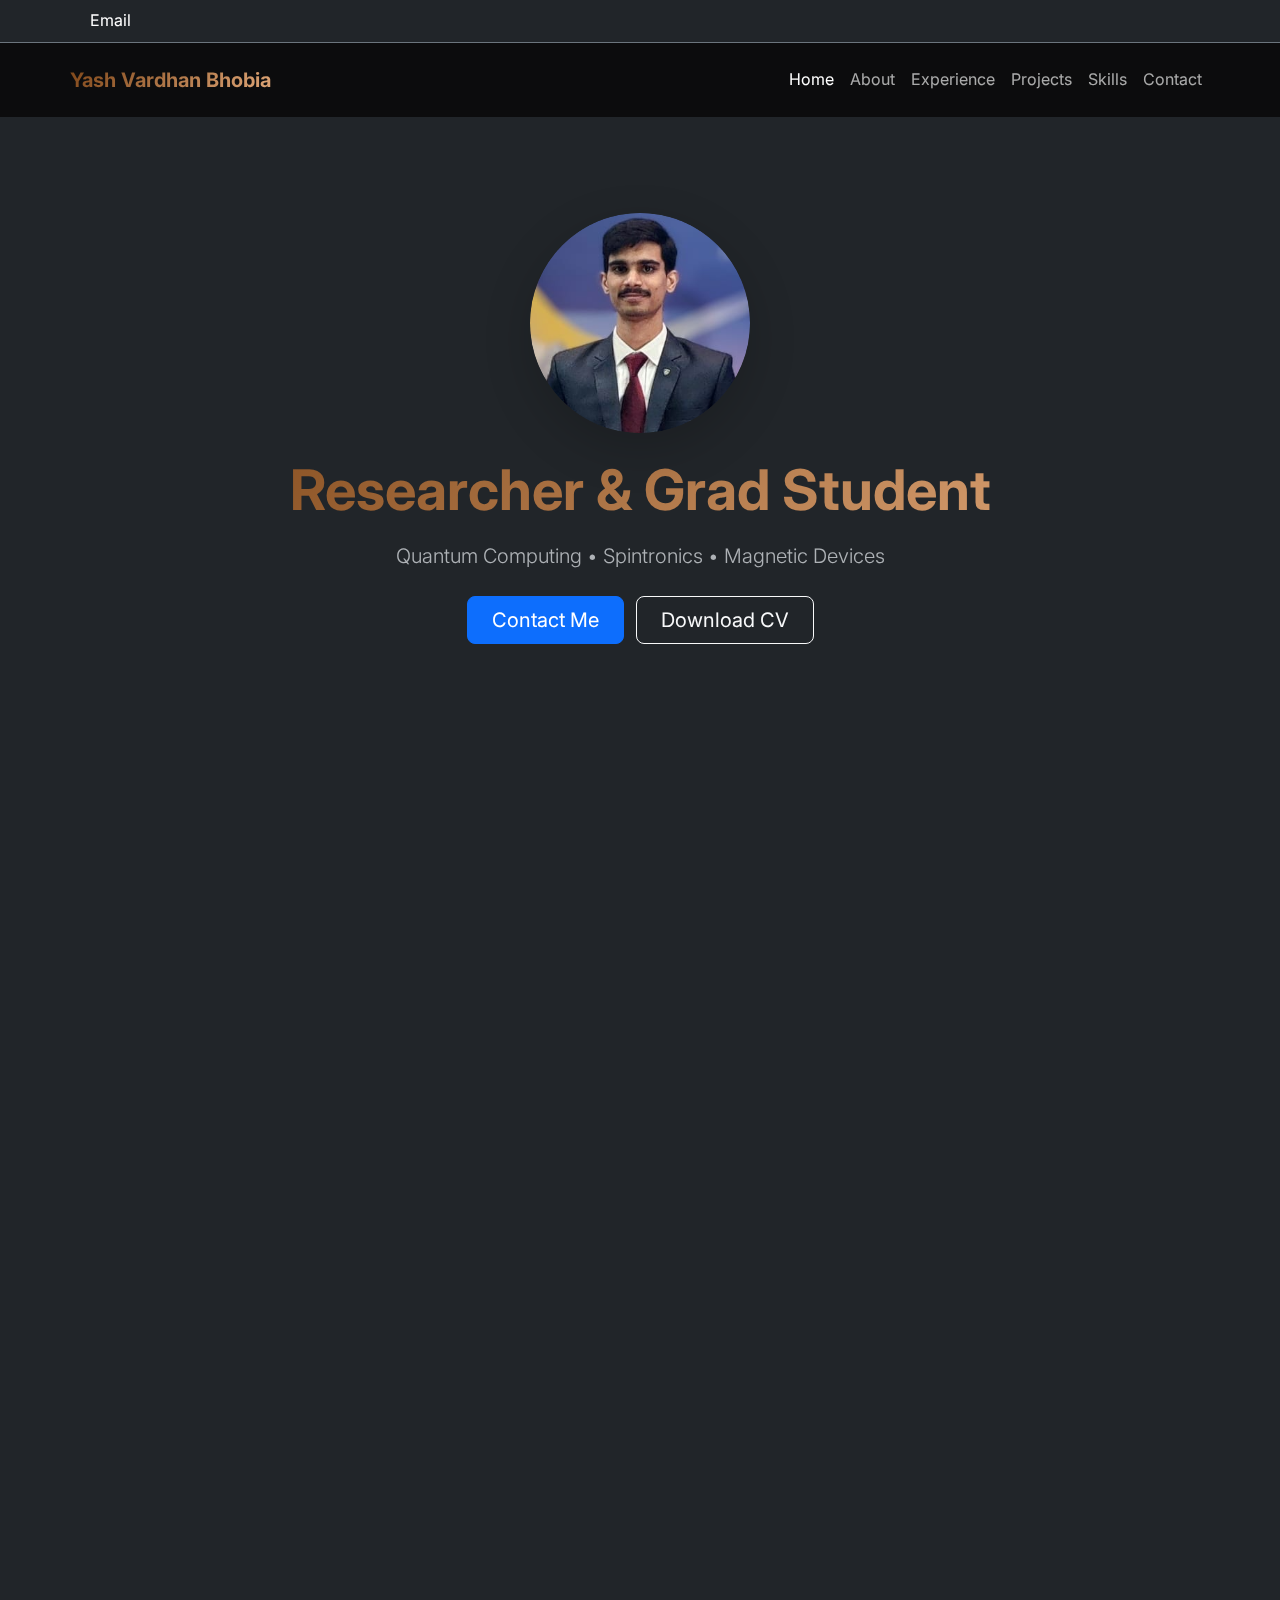
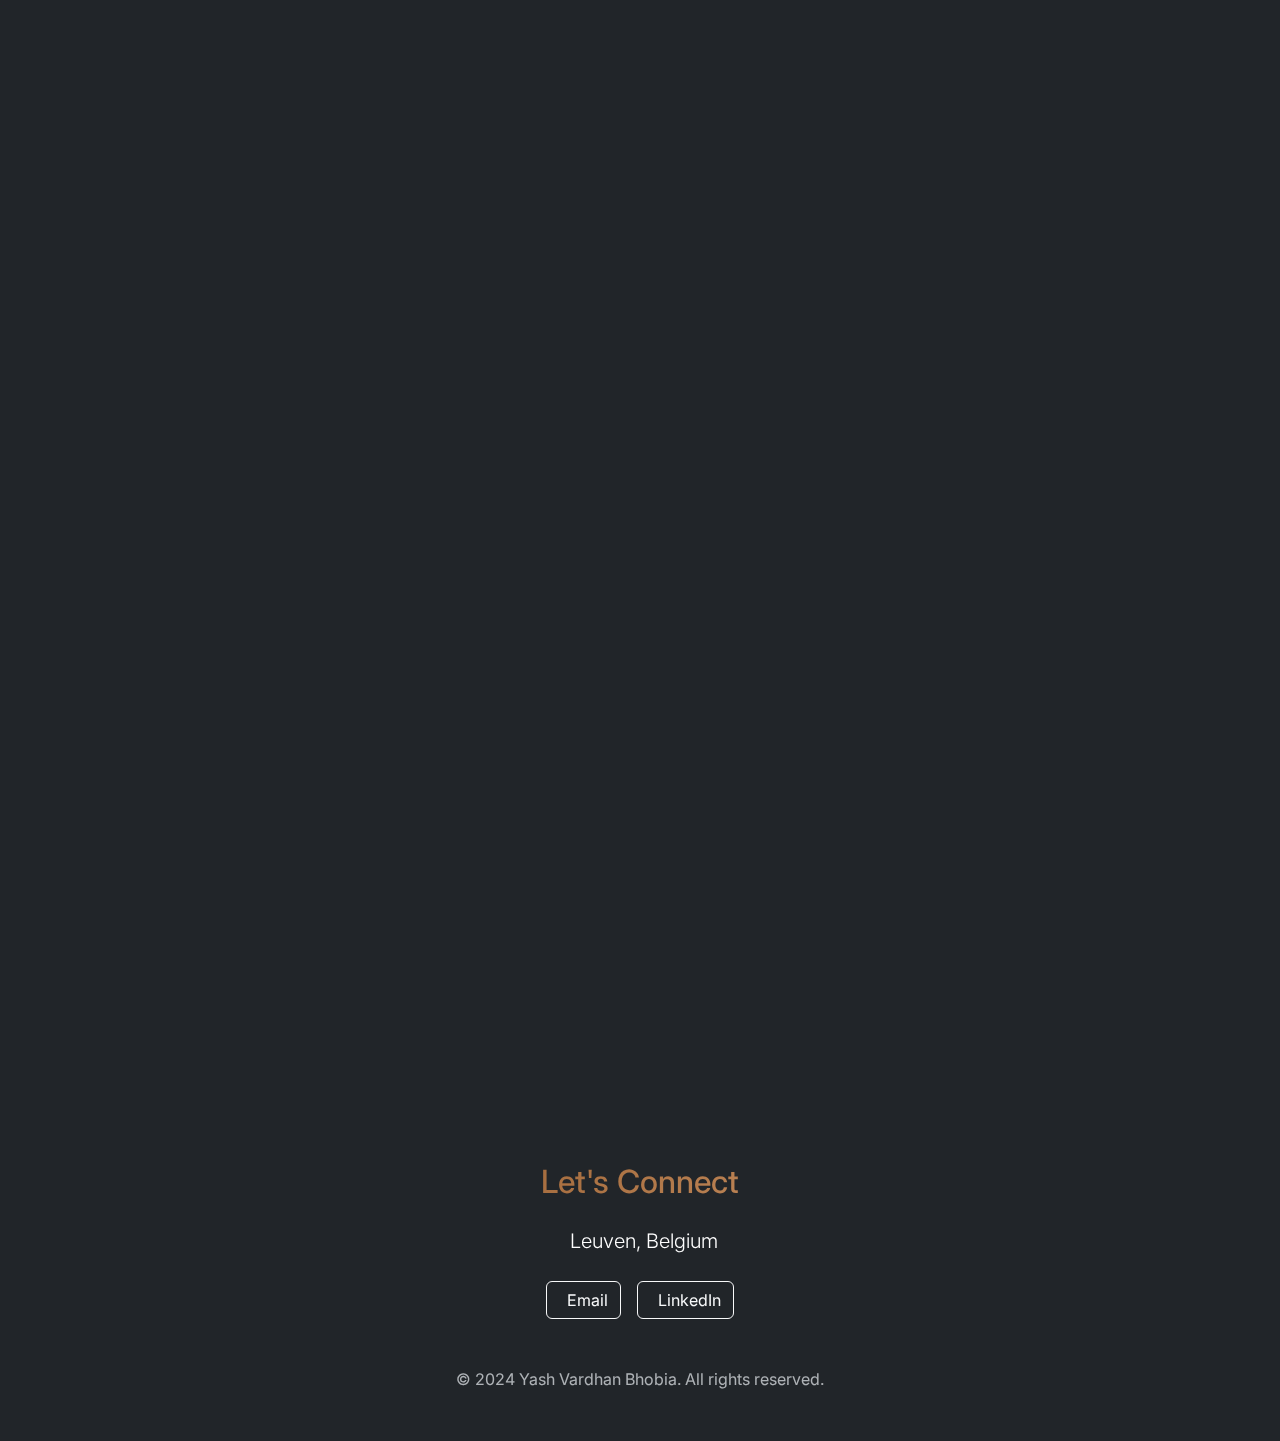
==== commit 3627a71e: "Updated index.html and added new assets (yash_pic.jpeg, yash_pic_2.png)" ====
--- a/index.html
+++ b/index.html
@@ -31,7 +31,7 @@
     <div class="container d-flex justify-content-between align-items-center">
       <div class="d-flex align-items-center">
         <i class="bi bi-envelope-fill me-2 text-primary"></i>
-        <a href="mailto:yashvardhan@iisc.ac.in" class="text-white text-decoration-none">Email</a>
+        <a href="mailto:yvbhobia@gmail.com" class="text-white text-decoration-none">Email</a>
       </div>
       <div class="social-links">
         <a href="https://www.linkedin.com/in/yash-vardhan-b-1247321a3" target="_blank" class="text-white mx-2">
@@ -68,11 +68,11 @@
   <section id="home" class="hero-section py-5">
     <div class="container text-center py-5" data-aos="fade-up">
       <div class="avatar-wrapper mx-auto mb-4">
-        <img src="yash_potrait_face copy.jpg" alt="Yash Vardhan Bhobia" 
+        <img src="yash_pic_2.png" alt="Yash Vardhan Bhobia" 
              class="avatar-img rounded-circle shadow-lg">
       </div>
-      <h1 class="display-4 fw-bold text-gradient mb-3">Researcher & Senior Undergrad</h1>
-      <p class="lead text-muted mb-4">Spintronics • Magnetic Devices • Micromagnetic Simulations</p>
+      <h1 class="display-4 fw-bold text-gradient mb-3">Researcher & Grad Student</h1>
+      <p class="lead text-muted mb-4">Quantum Computing • Spintronics • Magnetic Devices</p>
       <a href="#contact" class="btn btn-primary btn-lg px-4 me-2">Contact Me</a>
       <a href="https://drive.google.com/file/d/1iouev2lJtf95KOHsY2YIjdlFj7oScdK1/view" 
          class="btn btn-outline-light btn-lg px-4">Download CV</a>
@@ -90,7 +90,7 @@
           <div class="card glass-card h-100">
             <div class="card-body">
               <h3 class="card-title mb-4">Academic Journey</h3>
-              <p class="card-text">Pursuing Material Science at IISc with specializations in Spintronics and Magnetic Devices. Recognized as NTSE Awardee and KVPY Fellow.</p>
+              <p class="card-text">Pursuing masters in nanoscience and nanotechnology at KU Leuven with specialization in quantum computing.</p>
               <div class="achievements mt-4">
                 <div class="d-flex align-items-center mb-3">
                   <i class="bi bi-award fs-4 text-primary me-3"></i>
@@ -116,12 +116,22 @@
                   </div>
                 </div>
                 <!-- Add more interest cards -->
+                <div class="row g-3">
+                  <div class="col-md-6" data-aos="zoom-in">
+                    <div class="interest-card p-3 rounded">
+                      <i class="bi bi-motherboard fs-2 text-primary"></i>
+                      <h5 class="mt-2">Quant Finance</h5>
+                    </div>
+                  </div>
+                 <!-- Add more interest cards -->
               </div>
               <hr class="my-4">
               <h5 class="mb-3">Personal Interests</h5>
               <div class="d-flex flex-wrap gap-2">
                 <span class="badge bg-primary-soft">Bike Riding</span>
+                <span class="badge bg-primary-soft">Hiking</span>
                 <span class="badge bg-primary-soft">Portrait Sketching</span>
+                <span class="badge bg-primary-soft">Chess</span>
                 <!-- Add more badges -->
               </div>
             </div>
@@ -152,6 +162,20 @@
           </div>
         </div>
         <!-- Add more timeline items -->
+        <div class="timeline-item" data-aos="fade-right">
+          <div class="timeline-content card glass-card">
+            <div class="card-body">
+              <h4>Enginnering Assistant</h4>
+              <h5 class="text-muted">IISc, Bangalore</h5>
+              <div class="timeline-date">May 2022 – July 2022</div>
+              <ul class="mt-3">
+                <li>Developed simulation models for chiral tunnel junction devices</li>
+                <li>Analyzed switching efficiency for skyrmionic memory applications</li>
+              </ul>
+            </div>
+          </div>
+        </div>
+         <!-- Add more timeline items -->
       </div>
     </div>
   </section>
@@ -202,6 +226,16 @@
                 </div>
               </div>
               <!-- Add more skill items -->
+              <div class="skill-item mb-3">
+                <div class="d-flex justify-content-between">
+                  <span>XRD</span>
+                  <span>80%</span>
+                </div>
+                <div class="progress bg-dark">
+                  <div class="progress-bar" role="progressbar" style="width: 80%"></div>
+                </div>
+              </div>
+              <!---------------->
             </div>
           </div>
         </div>
@@ -216,13 +250,13 @@
       <h2 class="text-gradient mb-4">Let's Connect</h2>
       <div class="contact-info mb-5">
         <p class="lead mb-4">
-          <i class="bi bi-geo-alt-fill me-2"></i>Indian Institute of Science, Bangalore
+          <i class="bi bi-geo-alt-fill me-2"></i>Leuven, Belgium
         </p>
         <div class="d-flex justify-content-center gap-3 mb-4">
-          <a href="mailto:yashvardhan@iisc.ac.in" class="btn btn-outline-light">
+          <a href="mailto:yvbhobia@gmail.com" class="btn btn-outline-light">
             <i class="bi bi-envelope me-2"></i>Email
           </a>
-          <a href="https://linkedin.com/in/yash-vardhan" class="btn btn-outline-light">
+          <a href="https://www.linkedin.com/in/yash-vardhan-b-1247321a3/" class="btn btn-outline-light">
             <i class="bi bi-linkedin me-2"></i>LinkedIn
           </a>
         </div>
--- a/css/style1.css
+++ b/css/style1.css
@@ -1,795 +1,157 @@
-body {
-  font-family: "Open Sans", sans-serif;
-  color: #ffffff;
-  background-color: #000000;
+:root {
+  --primary: #7c4416;
+  --primary-soft: rgba(124, 68, 22, 0.1);
+  --gradient: linear-gradient(135deg, #7c4416 0%, #e3aa7b 100%);
 }
 
-a {
-  text-decoration: none;
-  color: #7c4416;
+/* Base Styles */
+body {
+  font-family: 'Inter', sans-serif;
+  color: #ffffff;
+  background: #0a0a0a;
+  line-height: 1.6;
 }
 
-a:hover {
-  color: #e3aa7b;
-  text-decoration: none;
+/* Text Gradients */
+.text-gradient {
+  background: var(--gradient);
+  -webkit-background-clip: text;
+  -webkit-text-fill-color: transparent;
 }
 
-h1, h2, h3, h4, h5, h6 {
-  font-family: "Raleway", sans-serif;
+/* Cards */
+.glass-card {
+  background: rgba(255, 255, 255, 0.05);
+  backdrop-filter: blur(10px);
+  border: 1px solid rgba(255, 255, 255, 0.1);
+  border-radius: 1rem;
+  transition: all 0.3s ease;
 }
 
-/*--------------------------------------------------------------
-# Back to top button
---------------------------------------------------------------*/
-.back-to-top {
-  position: fixed;
-  visibility: hidden;
-  opacity: 0;
-  right: 15px;
-  bottom: 15px;
-  z-index: 996;
-  background: #7c4416;
-  width: 40px;
-  height: 40px;
-  border-radius: 4px;
-  transition: all 0.4s;
-}
-.back-to-top i {
-  font-size: 24px;
-  color: #000000;
-  line-height: 0;
-}
-.back-to-top:hover {
-  background: #e3aa7b;
-  color: #000000;
-}
-.back-to-top.active {
-  visibility: visible;
-  opacity: 1;
+.glass-card:hover {
+  transform: translateY(-5px);
+  box-shadow: 0 10px 30px rgba(0, 0, 0, 0.3);
 }
 
-/*--------------------------------------------------------------
-# Top Bar
---------------------------------------------------------------*/
-#topbar {
-  background: #090909;
-  font-size: 20px;
-  height: 50px;
-  padding: 0;
-}
-@media (max-width:500px) {
-	.logo {
-  font-size: 1px; /* Default font size */
-}
+/* Project Cards */
+.project-card {
+  position: relative;
+  overflow: hidden;
 }
 
-
-
-#topbar .contact-info a {
-  line-height: 0;
-  color: #444444;
-  transition: 0.3s;
-}
-#topbar .contact-info a:hover {
-  color: #e3aa7b;
-}
-#topbar .contact-info i {
-  color: #6f6f6f;
-  line-height: 0;
-  margin-right: 5px;
-}
-#topbar .contact-info .phone-icon {
-  margin-left: 15px;
-}
-#topbar .social-links a {
-  color: #6f6f6f;
-  padding: 4px 12px;
-  display: inline-block;
-  line-height: 1px;
-  transition: 0.3s;
-}
-#topbar .social-links a:hover {
-  color: #e3aa7b;
+.project-card .project-badge {
+  position: absolute;
+  top: 1rem;
+  right: -2.5rem;
+  background: var(--primary);
+  color: white;
+  padding: 0.25rem 2.5rem;
+  transform: rotate(45deg);
 }
 
-/*--------------------------------------------------------------
-# Header
---------------------------------------------------------------*/
-#header {
-  background: #000000;
-  transition: all 0.5s;
-  z-index: 997;
-  height: 70px;
-}
-#header.header-scrolled {
-  box-shadow: 0px 2px 15px rgba(0, 0, 0, 0.1);
-}
-#header .logo {
-  font-size: 25px;
-  margin: 0;
-  padding: 0;
-  line-height: 1;
-  font-weight: 700;
-  letter-spacing: 1px;
-  text-transform: uppercase;
-}
-#header .logo a {
-  color: #e3aa7b;
-}
-#header .logo img {
-  max-height: 40px;
+/* Timeline */
+.timeline {
+  position: relative;
+  padding-left: 3rem;
 }
 
-.scrolled-offset {
-  margin-top: 70px;
+.timeline::before {
+  content: '';
+  position: absolute;
+  left: 1rem;
+  top: 0;
+  height: 100%;
+  width: 2px;
+  background: var(--primary);
 }
 
-/*--------------------------------------------------------------
-# Navigation Menu
---------------------------------------------------------------*/
-/**
-* Desktop Navigation
-*/
-.navbar {
-  padding: 0;
+.timeline-item {
+  position: relative;
+  margin-bottom: 2rem;
 }
-.navbar ul {
-  margin: 0;
-  padding: 0;
-  display: flex;
-  list-style: none;
-  align-items: center;
+
+.timeline-item::before {
+  content: '';
+  position: absolute;
+  left: -2.35rem;
+  top: 0.5rem;
+  width: 1rem;
+  height: 1rem;
+  background: var(--primary);
+  border-radius: 50%;
 }
-.navbar li {
+
+/* Particles Background */
+.particles-background {
+  position: fixed;
+  top: 0;
+  left: 0;
+  width: 100%;
+  height: 100%;
+  z-index: -1;
+}
+
+/* Progress Bars */
+.progress {
+  height: 8px;
+  background: rgba(255, 255, 255, 0.1);
+  overflow: visible;
+}
+
+.progress-bar {
+  background: var(--gradient);
   position: relative;
 }
-.navbar a, .navbar a:focus {
-  display: flex;
-  align-items: center;
-  justify-content: space-between;
-  padding: 10px 0 10px 30px;
-  font-size: 15px;
-  color: #ffffff;
-  white-space: nowrap;
-  transition: 0.3s;
+
+.progress-bar::after {
+  content: '';
+  position: absolute;
+  right: -5px;
+  top: -3px;
+  width: 14px;
+  height: 14px;
+  background: white;
+  border-radius: 50%;
+  box-shadow: 0 0 10px var(--primary);
 }
-.navbar a i, .navbar a:focus i {
-  font-size: 12px;
-  line-height: 0;
-  margin-left: 5px;
+
+/* Animations */
+@keyframes float {
+  0% { transform: translateY(0px); }
+  50% { transform: translateY(-20px); }
+  100% { transform: translateY(0px); }
 }
-.navbar a:hover, .navbar .active, .navbar .active:focus, .navbar li:hover > a {
-  color: #e3aa7b;
+
+.avatar-img {
+  width: 220px;
+  height: 220px;
+  animation: float 4s ease-in-out infinite;
 }
-.navbar .getstarted, .navbar .getstarted:focus {
-  color: #7c4419;
-  padding: 8px 25px;
-  margin-left: 30px;
-  border-radius: 4px;
-  border: 2px solid #541813;
-  transition: 0.3s;
-  font-size: 14px;
-}
-.navbar .getstarted:hover, .navbar .getstarted:focus:hover {
-  background: #e3aa7b;
-  color: #000000;
-}
-.navbar .dropdown ul {
-  display: block;
-  position: absolute;
-  left: 14px;
-  top: calc(100% + 30px);
-  margin: 0;
-  padding: 10px 0;
-  z-index: 99;
-  opacity: 0;
-  visibility: hidden;
-  background: #000000;
-  box-shadow: 0px 0px 30px rgba(127, 137, 161, 0.25);
-  transition: 0.3s;
-}
-.navbar .dropdown ul li {
-  min-width: 200px;
-}
-.navbar .dropdown ul a {
-  padding: 10px 20px;
-  text-transform: none;
-}
-.navbar .dropdown ul a i {
-  font-size: 12px;
-}
-.navbar .dropdown ul a:hover, .navbar .dropdown ul .active:hover, .navbar .dropdown ul li:hover > a {
-  color: #5cb874;
-}
-.navbar .dropdown:hover > ul {
-  opacity: 1;
-  top: 100%;
-  visibility: visible;
-}
-.navbar .dropdown .dropdown ul {
-  top: 0;
-  left: calc(100% - 30px);
-  visibility: hidden;
-}
-.navbar .dropdown .dropdown:hover > ul {
-  opacity: 1;
-  top: 0;
-  left: 100%;
-  visibility: visible;
-}
-@media (max-width: 1366px) {
-  .navbar .dropdown .dropdown ul {
-    left: -90%;
+
+/* Responsive Design */
+@media (max-width: 768px) {
+  .navbar-brand {
+    font-size: 1.25rem;
   }
-  .navbar .dropdown .dropdown:hover > ul {
-    left: -100%;
+  
+  .hero-section h1 {
+    font-size: 2.5rem;
+  }
+  
+  .glass-card {
+    margin-bottom: 1.5rem;
   }
 }
 
-/**
-* Mobile Navigation
-*/
-.mobile-nav-toggle {
-  color: #222222;
-  font-size: 28px;
-  cursor: pointer;
-  display: none;
-  line-height: 0;
-  transition: 0.5s;
-}
-.mobile-nav-toggle.bi-x {
-  color: #000000;
+/* Utility Classes */
+.backdrop-blur {
+  backdrop-filter: blur(10px);
 }
 
-@media (max-width: 991px) {
-  .mobile-nav-toggle {
-    display: block;
-  }
-
-  .navbar ul {
-    display: none;
-  }
-}
-.navbar-mobile {
-  position: fixed;
-  overflow: hidden;
-  top: 0;
-  right: 0;
-  left: 0;
-  bottom: 0;
-  background: rgba(9, 9, 9, 0.9);
-  transition: 0.3s;
-  z-index: 999;
-}
-.navbar-mobile .mobile-nav-toggle {
-  position: absolute;
-  top: 15px;
-  right: 15px;
-}
-.navbar-mobile ul {
-  display: block;
-  position: absolute;
-  top: 55px;
-  right: 15px;
-  bottom: 15px;
-  left: 15px;
-  padding: 10px 0;
-  background-color: #000000;
-  overflow-y: auto;
-  transition: 0.3s;
-}
-.navbar-mobile a, .navbar-mobile a:focus {
-  padding: 10px 20px;
-  font-size: 15px;
-  color: #222222;
-}
-.navbar-mobile a:hover, .navbar-mobile .active, .navbar-mobile li:hover > a {
-  color: #5cb874;
-}
-.navbar-mobile .getstarted, .navbar-mobile .getstarted:focus {
-  margin: 15px;
-}
-.navbar-mobile .dropdown ul {
-  position: static;
-  display: none;
-  margin: 10px 20px;
-  padding: 10px 0;
-  z-index: 99;
-  opacity: 1;
-  visibility: visible;
-  background: #000000;
-  box-shadow: 0px 0px 30px rgba(127, 137, 161, 0.25);
-}
-.navbar-mobile .dropdown ul li {
-  min-width: 200px;
-}
-.navbar-mobile .dropdown ul a {
-  padding: 10px 20px;
-}
-.navbar-mobile .dropdown ul a i {
-  font-size: 12px;
-}
-.navbar-mobile .dropdown ul a:hover, .navbar-mobile .dropdown ul .active:hover, .navbar-mobile .dropdown ul li:hover > a {
-  color: #5cb874;
-}
-.navbar-mobile .dropdown > .dropdown-active {
-  display: block;
+.bg-dark-90 {
+  background: rgba(10, 10, 10, 0.9);
 }
 
-/*--------------------------------------------------------------
-# Hero Section
---------------------------------------------------------------*/
-#hero {
-  width: 100%;
-  height: 70vh;
-  background-color: rgba(9, 9, 9, 0.8);
-  overflow: hidden;
-  position: relative;
+.bg-primary-soft {
+  background: var(--primary-soft);
 }
-#hero .carousel, #hero .carousel-inner, #hero .carousel-item, #hero .carousel-item::before {
-  background-size: cover;
-  background-position: center;
-  background-repeat: no-repeat;
-  position: absolute;
-  top: 0;
-  right: 0;
-  left: 0;
-  bottom: 0;
-}
-#hero .carousel-item::before {
-  content: "";
-  background-color: rgba(255, 255, 255, 0.096);
-}
-#hero .carousel-container {
-  display: flex;
-  justify-content: center;
-  align-items: center;
-  position: absolute;
-  bottom: 0;
-  top: 0;
-  left: 50px;
-  right: 50px;
-}
-#hero .container {
-  text-align: center;
-}
-#hero h2 {
-  color: #e9e4e4e0;
-  margin-bottom: 20px;
-  font-size: 48px;
-  font-weight: 700;
-}
-#hero p {
-  -webkit-animation-delay: 0.4s;
-  animation-delay: 0.4s;
-  margin: 0 auto 30px auto;
-  color: #ffffff;
-}
-#hero .carousel-inner .carousel-item {
-  transition-property: opacity;
-  background-position: center top;
-}
-#hero .carousel-inner .carousel-item,
-#hero .carousel-inner .active.carousel-item-start,
-#hero .carousel-inner .active.carousel-item-end {
-  opacity: 0;
-}
-#hero .carousel-inner .active,
-#hero .carousel-inner .carousel-item-next.carousel-item-start,
-#hero .carousel-inner .carousel-item-prev.carousel-item-end {
-  opacity: 1;
-  transition: 0.5s;
-}
-#hero .carousel-control-next-icon, #hero .carousel-control-prev-icon {
-  background: none;
-  font-size: 30px;
-  line-height: 0;
-  width: auto;
-  height: auto;
-  background: rgba(255, 255, 255, 0.2);
-  border-radius: 50px;
-  transition: 0.3s;
-  color: rgba(255, 255, 255, 0.5);
-  width: 54px;
-  height: 54px;
-  display: flex;
-  align-items: center;
-  justify-content: center;
-}
-#hero .carousel-control-next-icon:hover, #hero .carousel-control-prev-icon:hover {
-  background: rgba(255, 255, 255, 0.3);
-  color: rgba(255, 255, 255, 0.8);
-}
-#hero .carousel-indicators li {
-  cursor: pointer;
-  background: #000000;
-  overflow: hidden;
-  border: 0;
-  width: 12px;
-  height: 12px;
-  border-radius: 50px;
-  opacity: 0.6;
-  transition: 0.3s;
-}
-#hero .carousel-indicators li.active {
-  opacity: 1;
-  background: #5cb874;
-}
-#hero .btn-get-started {
-  font-family: "Raleway", sans-serif;
-  font-weight: 500;
-  font-size: 14px;
-  letter-spacing: 1px;
-  display: inline-block;
-  padding: 14px 32px;
-  border-radius: 4px;
-  transition: 0.5s;
-  line-height: 1;
-  color: #000000;
-  -webkit-animation-delay: 0.8s;
-  animation-delay: 0.8s;
-  background: #5cb874;
-}
-#hero .btn-get-started:hover {
-  background: #6ec083;
-}
-@media (max-width: 992px) {
-  #hero {
-    height: 40vh;
-  }
-  #hero .carousel-container {
-    top: 66px;
-  }
-}
-@media (max-width: 768px) {
-  #hero h2 {
-    font-size: 28px;
-  }
-}
-@media (min-width: 1024px) {
-  #hero .carousel-control-prev, #hero .carousel-control-next {
-    width: 5%;
-  }
-}
-@media (max-height: 500px) {
-  #hero {
-    height: 120vh;
-  }
-}
-/*--------------------------------------------------------------
-# Icon Boxes
---------------------------------------------------------------*/
-.icon-boxes {
-  padding-top: 0;
-  position: relative;
-  z-index: 100;
-}
-.icon-boxes .icon-box {
-  padding: 40px 30px;
-  position: relative;
-  overflow: hidden;
-  background: #ffffff;
-  box-shadow: 5px 10px 29px 0 rgba(68, 88, 144, 0.2);
-  transition: all 0.3s ease-in-out;
-  border-radius: 10px;
-}
-.icon-boxes .icon {
-  margin: 0 auto 20px auto;
-  display: inline-block;
-  text-align: center;
-}
-.icon-boxes .icon i {
-  font-size: 36px;
-  line-height: 1;
-  color: #f6b024;
-}
-.icon-boxes .title {
-  font-weight: 700;
-  margin-bottom: 15px;
-  font-size: 18px;
-}
-.icon-boxes .title a {
-  color: #05579e;
-}
-.icon-boxes .description {
-  font-size: 15px;
-  line-height: 28px;
-  margin-bottom: 0;
-  color: #000000;
-}
-.icon-box:hover {
-  background: #309e42;
-  border-color: #e3aa7b;
-}
-.icon-box:hover .icon {
-  background: #0c1cfd;
-}
-.icon-box:hover .icon i {
-  color: #000000;
-}
-.icon-box:hover .icon::before {
-  background: #e3aa7b;
-}
-.icon-box:hover h4 a,.icon-box:hover p {
-  color: rgb(255, 255, 255);
-}
-
-/*--------------------------------------------------------------
-# About Us
---------------------------------------------------------------*/
-.about {
-  padding: 25px 0;
-  background: url("../img/about-bg.png") top center no-repeat;
-  position: relative;
-}
-.about:before {
-  content: "";
-  background: rgb(0, 0, 0);
-  position: absolute;
-  bottom: 0;
-  top: 0;
-  left: 0;
-  right: 0;
-}
-.about .container {
-  position: relative;
-}
-.about .content h3 {
-  font-weight: 600;
-  font-size: 26px;
-}
-.about .content ul {
-  list-style: none;
-  padding: 0;
-}
-.about .content ul li {
-  padding-left: 28px;
-  position: relative;
-}
-.about .content ul li + li {
-  margin-top: 10px;
-}
-.about .content ul i {
-  position: absolute;
-  left: 0;
-  top: 2px;
-  font-size: 20px;
-  color: #0880e8;
-  line-height: 1;
-}
-.about .content p:last-child {
-  margin-bottom: 0;
-}
-.about .content .btn-learn-more {
-  font-family: "Raleway", sans-serif;
-  font-weight: 600;
-  font-size: 14px;
-  letter-spacing: 1px;
-  display: inline-block;
-  padding: 12px 32px;
-  border-radius: 5px;
-  transition: 0.3s;
-  line-height: 1;
-  color: #0880e8;
-  -webkit-animation-delay: 0.8s;
-  animation-delay: 0.8s;
-  margin-top: 6px;
-  border: 2px solid #0880e8;
-}
-.about .content .btn-learn-more:hover {
-  background: #0880e8;
-  color: #000000;
-  text-decoration: none;
-}
-@media (max-width: 992px) {
-  .about {
-    padding: 60px 0;
-  }
-}
-/*--------------------------------------------------------------
-# About Us
---------------------------------------------------------------*/
-.about .content h3 {
-  font-weight: 700;
-  font-size: 28px;
-}
-.about .content ul {
-  list-style: none;
-  padding: 0;
-}
-.about .content ul li {
-  padding-bottom: 10px;
-}
-.about .content ul i {
-  font-size: 20px;
-  padding-right: 4px;
-  color: #5cb874;
-}
-.about .content p:last-child {
-  margin-bottom: 0;
-}
-
-
-/*--------------------------------------------------------------
-# Footer
---------------------------------------------------------------*/
-#footer {
-  background: #090909;
-  color: #000000;
-  font-size: 14px;
-  text-align: center;
-  padding: 30px 0;
-}
-#footer h3 {
-  font-size: 36px;
-  font-weight: 700;
-  color: #000000;
-  position: relative;
-  font-family: "Poppins", sans-serif;
-  padding: 0;
-  margin: 0 0 15px 0;
-}
-#footer p {
-  font-size: 15;
-  font-style: italic;
-  padding: 0;
-  margin: 0 0 40px 0;
-}
-#footer .social-links {
-  margin: 0 0 40px 0;
-}
-#footer .social-links a {
-  font-size: 18px;
-  display: inline-block;
-  background: #7c4416;
-  color: #000000;
-  line-height: 1;
-  padding: 8px 0;
-  margin-right: 4px;
-  border-radius: 50%;
-  text-align: center;
-  width: 36px;
-  height: 36px;
-  transition: 0.3s;
-}
-#footer .social-links a:hover {
-  background: #e3aa7b;
-  color: #000000;
-  text-decoration: none;
-}
-#footer .copyright {
-  margin: 0 0 5px 0;
-}
-#footer .credits {
-  font-size: 13px;
-}
-
-
-#button{
-  padding: 150px;
-}
-
-#button .implimatation {
-  margin-top: 400px;
-  margin-left: 200px;
-  color: #090909;
-}
-
-#button .btn-container img {
-  width: auto;
-  height: auto;
-  /* position: absolute; */
-
-}
-
-#button .btn-container .btn {
-  position: absolute;
-  top: auto;
-  left: 50%;
-  transform: translate(-50%, -50%);
-  -ms-transform: translate(-50%, -50%);
-  background-color: #080404;
-  color: rgb(255, 255, 255);
-  font-size: 16px;
-  padding: 16px 30px;
-  border: none;
-  cursor: pointer;
-  border-radius: 5px;
-  text-align: center;
-}
-
-#button .btn-container .btn:hover {
-  background-color: black;
-  color: white;
-}
-
-#work-experience .row{
-  color: #000000;
-}
-#projects .row{
-  color: #000000;
-}
-#responsibilities .row{
-  color: #000000;
-}
-
-#certifications .row{
-  color: #000000;
-}
-#footer ul {
-	list-style: none;
-	margin: 10px;
-}
-.footer-links li{
-	margin-bottom:20px;
-}
-
-.skill-card {
-	background-color:rgb(18, 18, 18);
-	color: white;
-	height: 300px;
-	margin-bottom: 18px;
-
-}
-
-.responsibility-card{
-	background-color:rgb(18, 18, 18);
-	color: white;
-	height: 100px;
-	margin-bottom: 18px;
-
-
-}
-
-.project-card{
-	background-color:rgb(18, 18, 18);
-	color: white;
-	height: 280px;
-	margin-bottom: 18px;
-
-}
-
-.experience-card{
-	background-color:rgb(18, 18, 18);
-	color: white;
-	height: 330px;
-	margin-bottom: 18px;
-}
-
-.footer-links u {
-	text-underline-offset: 500px;
-}
-
-/* Contact Form */
-
-.contact-form {
-  max-width: 250px;
-  margin: 20px auto;
-}
-
-form {
-  display: flex;
-  flex-direction: column;
-}
-
-label {
-  margin-bottom: 8px;
-}
-
-input, textarea {
-  padding: 8px;
-  margin-bottom: 12px;
-}
-
-button {
-  padding: 10px;
-  background-color: #4CAF50;
-  color: white;
-  border: none;
-  cursor: pointer;
-}
-
-button:disabled {
-  background-color: #A9A9A9;
-  cursor: not-allowed;
-}
